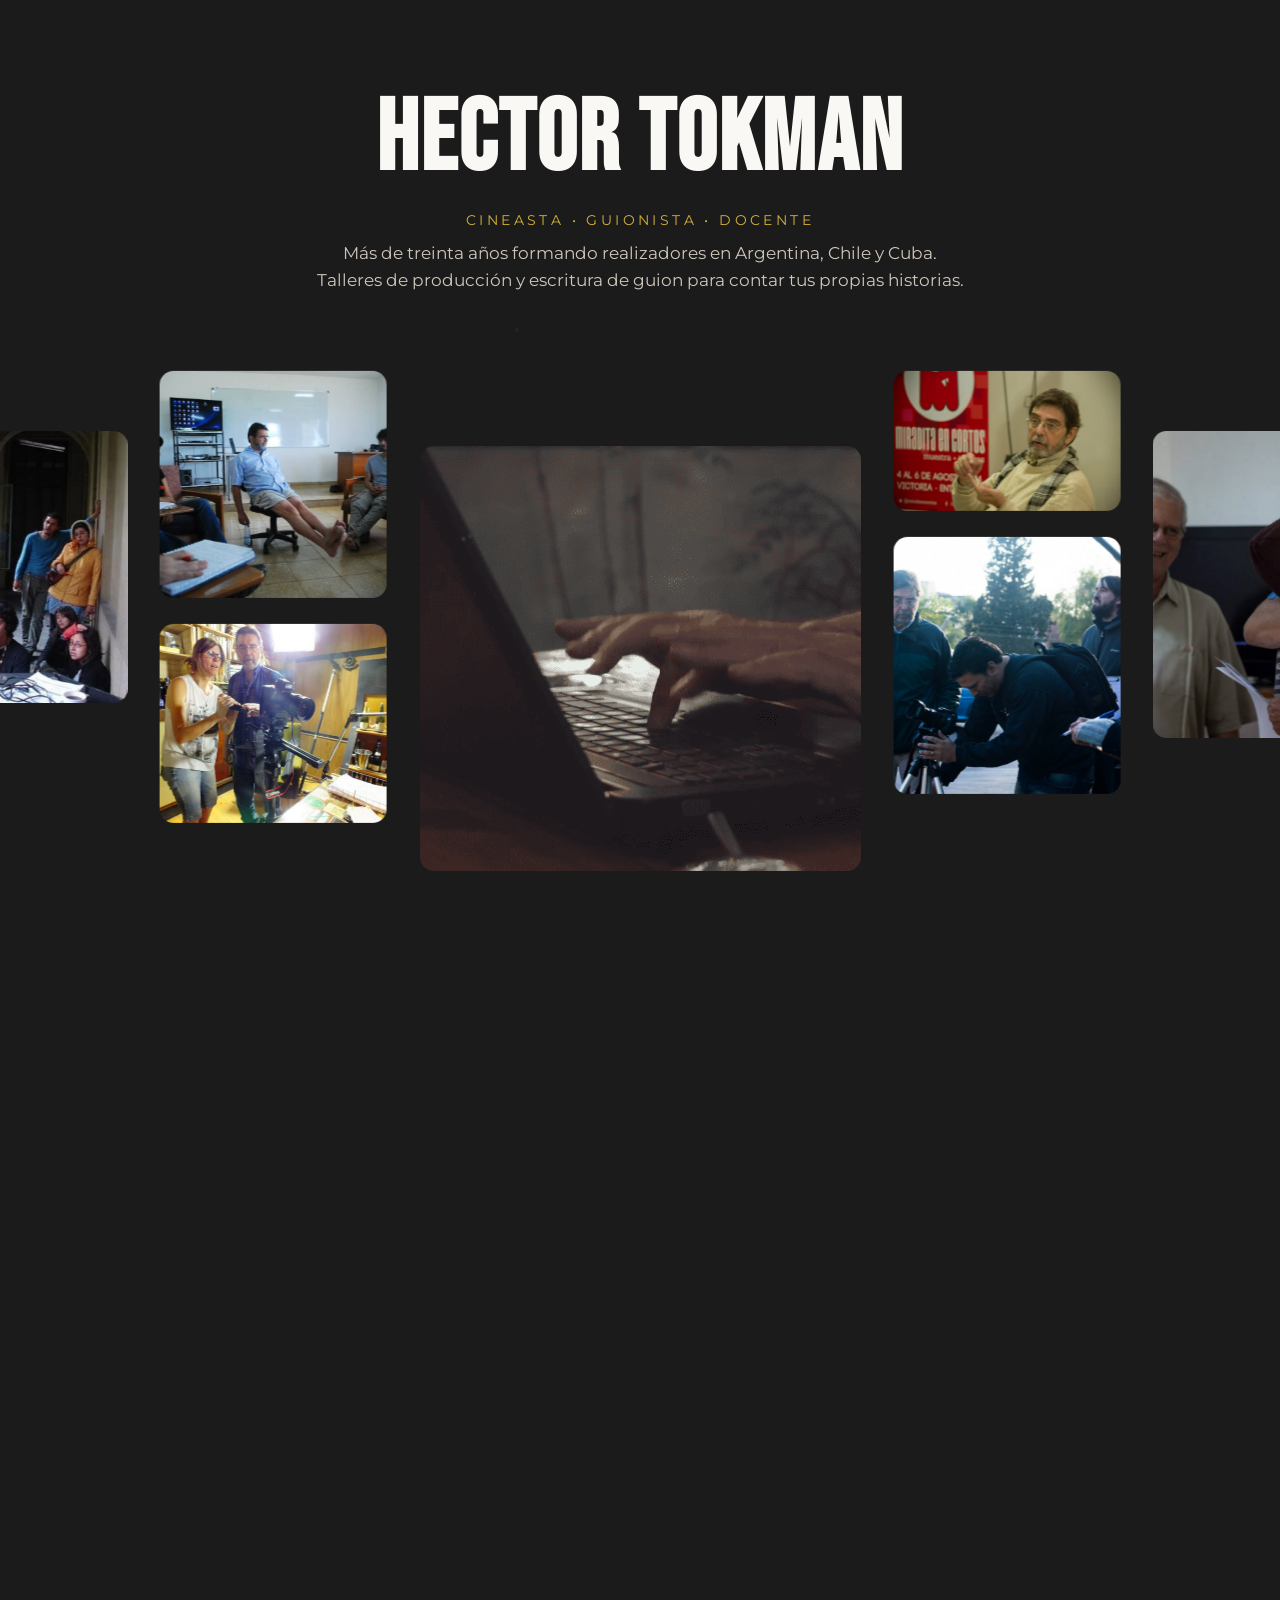
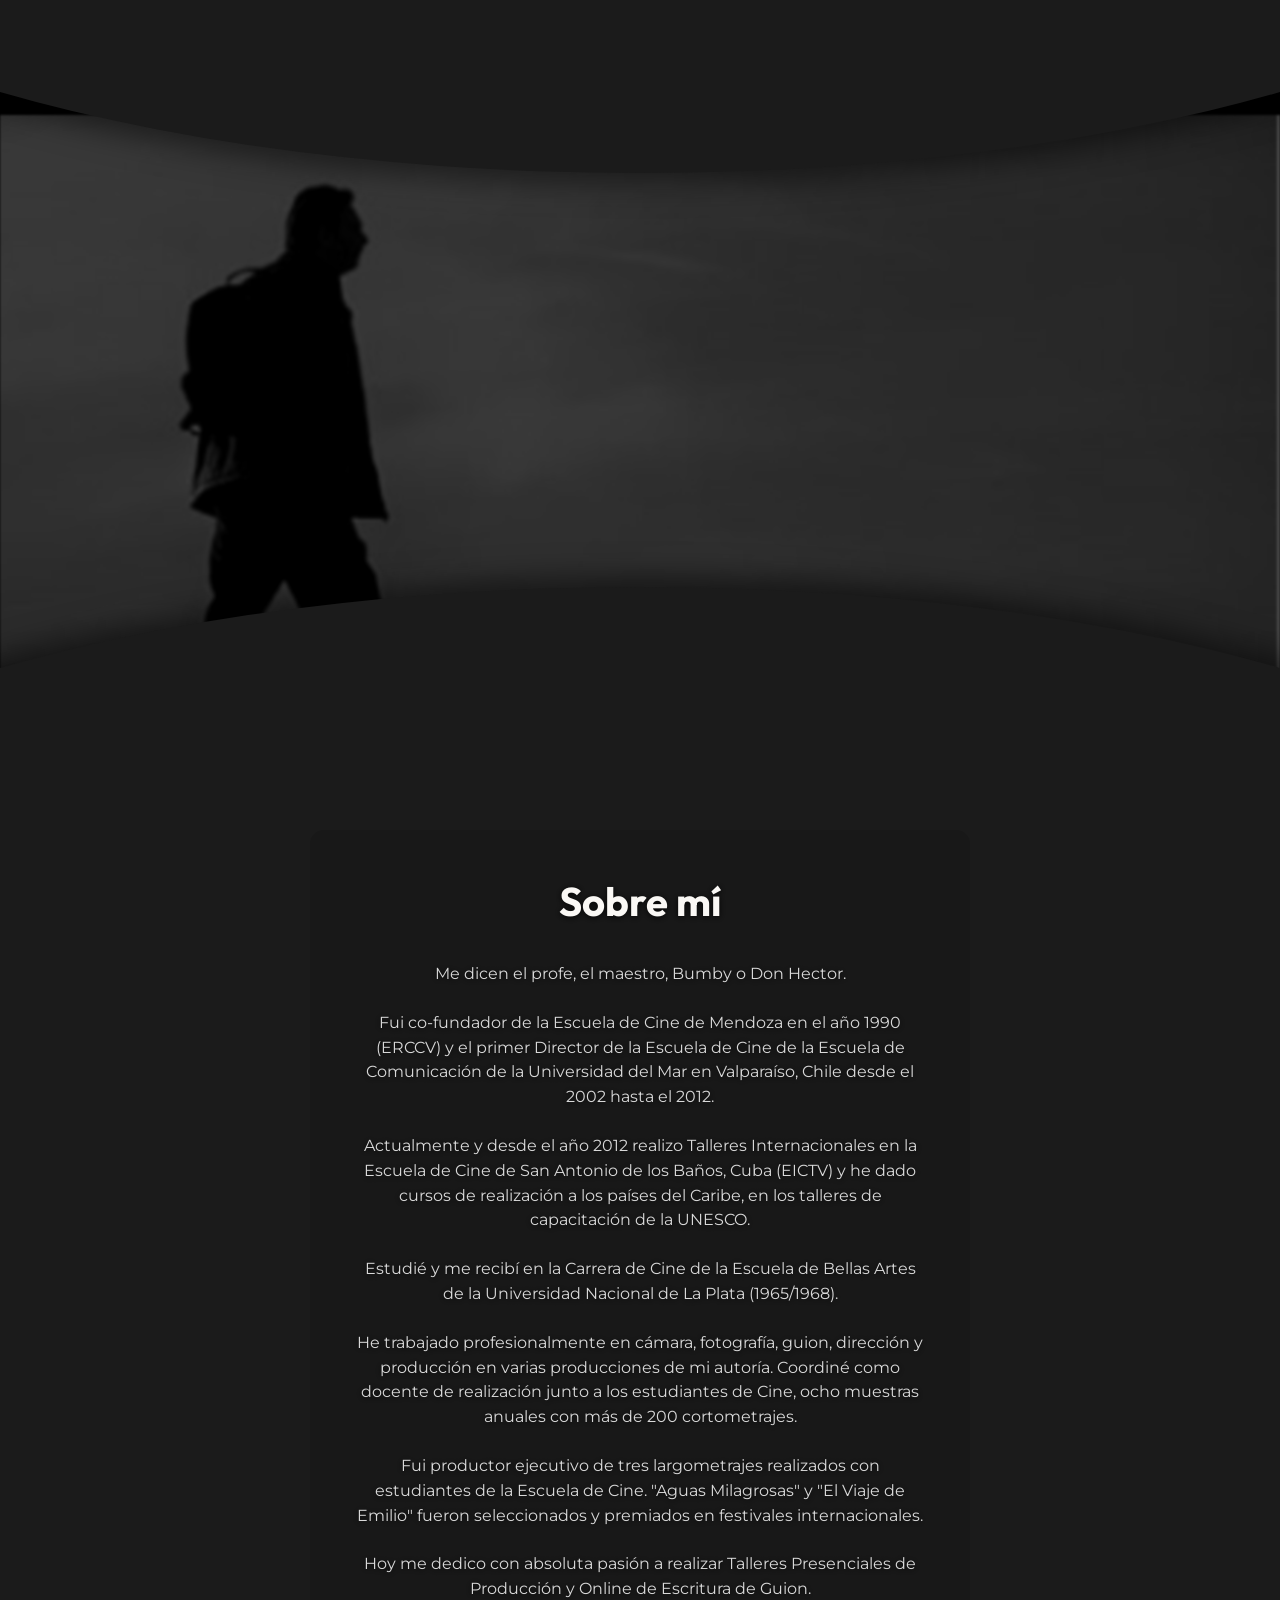
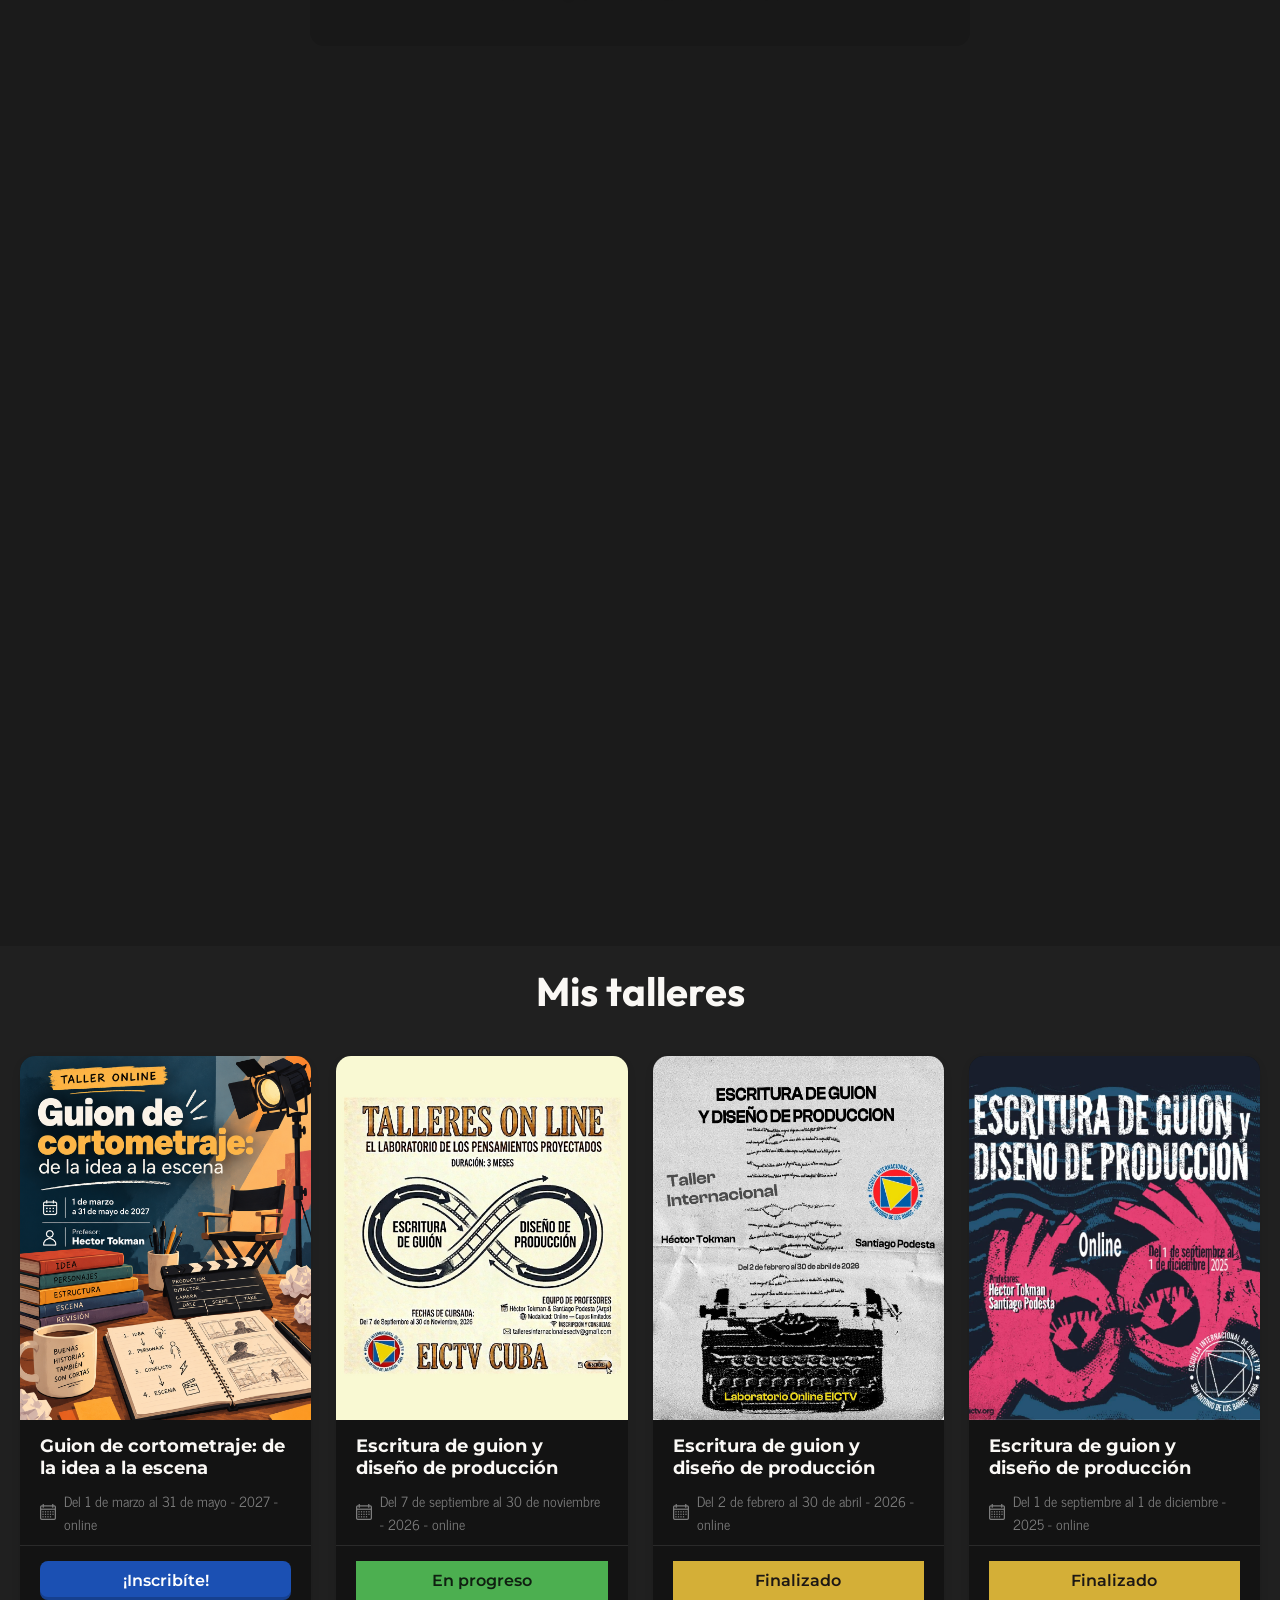
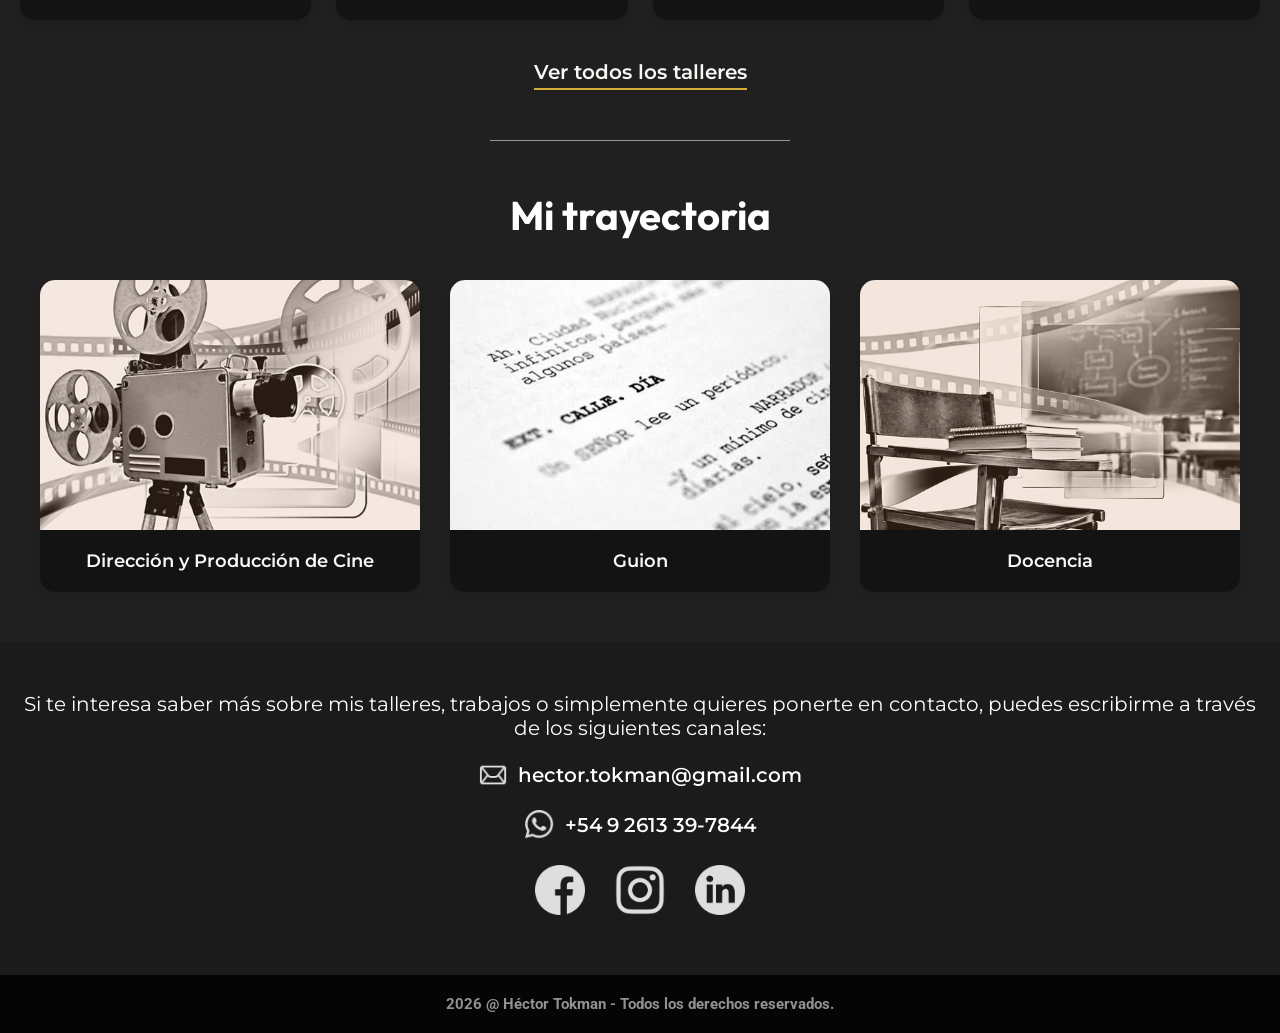
==== index.html @ 01507559 "arreglo de ortografia" ====
﻿<!DOCTYPE html>
<html lang="es" class="lock">

<head>
    <meta charset="UTF-8">
    <meta name="viewport" content="width=device-width, initial-scale=1.0">
    <link rel="preconnect" href="https://fonts.googleapis.com">
    <link rel="preconnect" href="https://fonts.gstatic.com" crossorigin>
    <link rel="preconnect" href="https://fonts.googleapis.com">
    <link rel="preconnect" href="https://fonts.gstatic.com" crossorigin>
    <link href="https://fonts.googleapis.com/css2?family=Bebas+Neue&family=Montserrat:ital,wght@0,100..900;1,100..900&family=News+Cycle:wght@400;700&family=Outfit:wght@100..900&family=Roboto:ital,wght@0,100..900;1,100..900&display=swap" rel="stylesheet">
    <link rel="stylesheet" href="./styles/style.css">
    <link rel="stylesheet" href="./styles/intro.css">

    <!-- SEO -->
    <title>Hector Tokman</title>
    <link rel="icon" type="image/png" href="./images/favicon.png?v=2">
    <meta name="description" content="Héctor Tokman es un escritor, guionista, productor y docente argentino con una amplia trayectoria en cine y formación audiovisual. Cofundador de la Escuela de Cine de Mendoza y exdirector de la Escuela de Comunicación de la Universidad del Mar (Chile), desde 2012 dicta talleres internacionales en la EICTV (Escuela Internacional de Cine y TV de San Antonio de los Baños, Cuba). Se especializa en escritura de guion, desarrollo de proyectos y diseño de producción, acompañando a autores y cineastas en la creación de cortometrajes, largometrajes y proyectos para fondos internacionales.">
    <meta name="keywords" content="Héctor Tokman, docente, guion, literatura, Argentina, Mendoza, Cuba, Chile, talleres de cine, talleres de guion, cursos de cine, cursos de guion, formación audiovisual, producción cinematográfica, narrativa audiovisual, escritura de guion, desarrollo de proyectos audiovisuales, cine documental, televisión, autor literario.">
    <meta name="author" content="Lisa Vitale">
    <meta name="owner" content="Hector Tokman">

    <!-- OPEN GRAPH -->
    <meta name="og:title" content="Héctor Tokman">
    <meta name="og:description" content="Héctor Tokman es un  guionista, productor y docente argentino con una amplia trayectoria en cine y formación audiovisual. Cofundador de la Escuela de Cine de Mendoza y exdirector de la Escuela de Comunicación de la Universidad del Mar (Chile), desde 2012 dicta talleres internacionales en la EICTV (Escuela Internacional de Cine y TV de San Antonio de los Baños, Cuba). Se especializa en escritura de guion, desarrollo de proyectos y diseño de producción, acompañando a autores y cineastas en la creación de cortometrajes, largometrajes y proyectos para fondos internacionales.">
    <meta name="og:type" content="website">
    <meta name="og:url" content="https://hectortokman.vercel.app/">
</head>

<body>
    <header>
        <a href="#intro">
            <h1>Hector Tokman</h1>
        </a>
        <!-- Boton hamburguesa (solo se ve en celular), abre y cierra el menu con Bootstrap -->
        <button class="menuToggle collapsed" type="button" data-bs-toggle="collapse" data-bs-target="#menuPrincipal" aria-controls="menuPrincipal" aria-expanded="false" aria-label="Abrir menú">
            <span></span>
            <span></span>
            <span></span>
        </button>
        <nav id="menuPrincipal" class="collapse">
            <ul>
                <a href="#sobremi">
                    <li>SOBRE MÍ</li>
                </a>
                <a href="#mistalleres">
                    <li>MIS TALLERES</li>
                </a>
                <a href="#mistrabajos">
                    <li>MI TRAYECTORIA</li>
                </a>
                <a href="#contacto">
                    <li>CONTACTO</li>
                </a>
            </ul>
        </nav>
    </header>

    <main>
        <section id="intro">
            <div class="stage">
                <div class="intro-copy">
                    <div class="copy-inner">
                        <h2>HECTOR TOKMAN</h2>
                        <p><span>Cineasta • Guionista • Docente</span>
                            Más de treinta años formando realizadores en Argentina, Chile y Cuba.
                            Talleres de producción y escritura de guion para contar tus propias historias.</p>
                    </div>
                </div>

                <!-- 5 columnas: foto | 2 fotos | video | 2 fotos | foto -->
                <!-- --order define el orden de aparicion: primero el centro y luego hacia afuera -->
                <div class="gallery">
                    <div class="item edge left" data-side="-2">
                        <div class="card" style="--order: 3">
                            <img src="./Instagram/TALLERES X INSTAGRAM/2007_RODAJE AGUAS MILAGROSAS.jpg" alt="Rodaje de Aguas Milagrosas">
                        </div>
                    </div>
                    <div class="item" data-side="-1">
                        <div class="card alta" style="--order: 1">
                            <img src="./Instagram/TALLERES X INSTAGRAM/2013_CLASE EN CUBA.jpg" alt="Clase en Cuba">
                        </div>
                        <div class="card media" style="--order: 2">
                            <img src="./Instagram/TALLERES%20X%20INSTAGRAM/2018_RODAJE%20EL%20ESCRITOR.jpg" alt="Rodaje de El Escritor">
                        </div>
                    </div>
                    <div class="item slot-video">
                        <div class="card" style="--order: 0"></div>
                    </div>
                    <div class="item" data-side="1">
                        <div class="card baja" style="--order: 1">
                            <img src="./Instagram/TALLERES%20X%20INSTAGRAM/2014_MIRADA%20EN%20CORTOS%20CLASE.jpg" alt="Clase en Mirada en Cortos">
                        </div>
                        <div class="card larga" style="--order: 2">
                            <img src="./Instagram/TALLERES%20X%20INSTAGRAM/2015_ERRCV_RODAJE%20TALLER%20ERCCV.jpg" alt="Rodaje del taller ERCCV">
                        </div>
                    </div>
                    <div class="item edge right" data-side="2">
                        <div class="card" style="--order: 3">
                            <img src="./Instagram/TALLERES X INSTAGRAM/2015_EICTV_ENTREGA CERTIFICADOS.jpg" alt="Entrega de certificados en EICTV">
                        </div>
                    </div>
                </div>

                <div class="video-frame">
                    <video muted playsinline preload="metadata" poster="./images/image.png">
                        <source src="./Instagram/TALLERES X INSTAGRAM/AAB VIDEOS/Video Bumbi Cuba.mp4" type="video/mp4">
                    </video>
                </div>

            </div>
        </section>

        <section id="sobremi">
            <!-- Pantallas curvas fijas mientras el texto sube con el scroll -->
            <div class="screens" aria-hidden="true">
                <div class="screens-band">
                    <div class="screen center">
                        <img src="./images/foto_fondo.png" alt="">
                    </div>
                </div>
            </div>

            <div class="aboutText">
                <div class="aboutCard">
                <h2>Sobre mí</h2>
                    <p>Me dicen el profe, el maestro, Bumby o Don Hector.</p>
                    <p>Fui co-fundador de la Escuela de Cine de Mendoza en el año 1990 (ERCCV) y el primer Director de
                        la Escuela de Cine de la Escuela de Comunicación de la Universidad del Mar en Valparaíso, Chile
                        desde el 2002 hasta el 2012.</p>
                    <p>Actualmente y desde el año 2012 realizo Talleres Internacionales en la Escuela de Cine de San
                        Antonio de los Baños, Cuba (EICTV) y he dado cursos de realización a los países del Caribe, en
                        los talleres de capacitación de la UNESCO.</p>
                    <p>Estudié y me recibí en la Carrera de Cine de la Escuela de Bellas Artes de la Universidad
                        Nacional de La Plata (1965/1968).</p>
                    <p>He trabajado profesionalmente en cámara, fotografía, guion, dirección y producción en varias
                        producciones de mi autoría. Coordiné como docente de realización junto a los estudiantes de Cine,
                        ocho muestras anuales con más de 200 cortometrajes.</p>
                    <p>Fui productor ejecutivo de tres largometrajes realizados con estudiantes de la Escuela de Cine.
                        "Aguas Milagrosas" y "El Viaje de Emilio" fueron seleccionados y premiados en festivales
                        internacionales.</p>
                    <p>Hoy me dedico con absoluta pasión a realizar Talleres Presenciales de Producción y Online de
                        Escritura de Guion.</p>
                </div>
            </div>
        </section>

        <section id="mistalleres">
            <h2>Mis talleres</h2>
            <!-- Footer de cada card segun el estado del taller:
            Finalizado:        <div class="tallerFooter"><span class="estado finalizado">Finalizado</span></div>
            En progreso:       <div class="tallerFooter"><span class="estado enProgreso">En progreso</span></div>
            Todavia no empezo: <div class="tallerFooter"><button type="button" class="boton" data-modal="modalInscripcion">Ver más</button></div> -->
            <div class="contenedor">
                <div class="cajaTaller">
                    <img src="./images/Taller de guion_ de la idea a la escena.png" alt="Imagen del taller de Guion de cortometraje">
                    <h3>Guion de cortometraje: de la idea a la escena</h3>
                    <p class="fecha"><img src="./images/calendar.png" alt="Calendario"> Del 1 de marzo al 31 de mayo - 2027 - online</p>
                    <div class="tallerFooter">
                        <button type="button" class="boton" data-modal="modalInscripcion">¡Inscribíte!</button>
                    </div>
                </div>

                <div class="cajaTaller">
                    <img src="./images/taller-2026-septiembre (1).jpg" alt="Imagen del taller de Escritura de guion y diseño de producción">
                    <h3>Escritura de guion y diseño de producción</h3>
                    <p class="fecha"><img src="./images/calendar.png" alt="Calendario"> Del 7 de septiembre al 30 de noviembre - 2026 - online</p>
                    <!-- <p>Dos espacios de trabajo que se complementan: escritura de guion y desarrollo de proyectos. Durante tres meses, los participantes podrán construir sus historias, trabajar en sus guiones y desarrollar estrategias para presentar sus proyectos a fondos internacionales, con el acompañamiento de docentes especializados.</p> -->
                    <div class="tallerFooter">
                        <span class="estado enProgreso">En progreso</span>
                    </div>
                </div>
                
                <div class="cajaTaller">
                    <img src="./images/taller-2026-febrero.jpg" alt="Imagen del taller de Escritura de guion y diseño de producción">
                    <h3>Escritura de guion y diseño de producción </h3>
                    <p class="fecha"><img src="./images/calendar.png" alt="Calendario"> Del 2 de febrero al 30 de abril - 2026 - online</p>
                    <!-- <p>Un taller online orientado a la creación y el desarrollo de proyectos audiovisuales. Combina el trabajo sobre personajes, conflictos y estructuras narrativas con la planificación de la producción, acompañando a los participantes en el proceso de transformar sus ideas en proyectos realizables.</p> -->
                    <div class="tallerFooter">
                        <span class="estado finalizado">Finalizado</span>
                    </div>
                </div>
                
                <div class="cajaTaller">
                    <img src="./images/taller-2025-septiembre.jpg" alt="Imagen del taller de Escritura de guion y diseño de producción">
                    <h3>Escritura de guion y diseño de producción</h3>
                    <p class="fecha"><img src="./images/calendar.png" alt="Calendario"> Del 1 de septiembre al 1 de diciembre - 2025 - online</p>
                    <!-- <p>Un espacio de formación para desarrollar historias audiovisuales y convertirlas en proyectos concretos. A través de la escritura de guion y el diseño de producción, los participantes trabajan en sus ideas narrativas y exploran las herramientas necesarias para llevarlas adelante.</p> -->
                    <div class="tallerFooter">
                        <span class="estado finalizado">Finalizado</span>
                    </div>
                </div>
            </div>
            <a href="./mistrabajos.html#docencia" class="verTodos">Ver todos los talleres</a>

            <!-- Ventana modal de inscripcion (la abren los botones "Ver más" de talleres que no empezaron) -->
            <dialog id="modalInscripcion" class="modal">
                <div class="modalContenido">
                    <button type="button" class="modalCerrar" aria-label="Cerrar">&times;</button>
                    <h3>Inscripciones</h3>
                    <p>Para sumarte, escribime a:</p>
                    <div class="contactoBox">
                        <a href="https://mail.google.com/mail/u/0/#search/hector.tokman%40gmail.com?compose=new" target="_blank">
                            <img src="./images/emailblanco.png" alt="Icono de correo electrónico">
                            <span>hector.tokman@gmail.com</span>
                        </a>
                    </div>
                    <div class="contactoBox">
                        <a href="https://wa.me/5492613397844" target="_blank">
                            <img src="./images/whatsappblanco.png" alt="Icono de WhatsApp">
                            <span>+54 9 2613 39-7844</span>
                        </a>
                    </div>
                </div>
            </dialog>
        </section>

        <section id="mistrabajos">
            <h2>Mi trayectoria</h2>
            <div class="contenedor">
                <a href="./mistrabajos.html#cineTV" class="caja">
                    <img src="./images/card-produccion.jpg" alt="Imagen de cine y televisión">
                    <div class="cajaTexto">
                        <h3>Dirección y Producción de Cine</h3>
                    </div>
                </a>

                <a href="./mistrabajos.html#guion" class="caja">
                    <img src="./images/card-guion.jpg" alt="Imagen de guion">
                    <div class="cajaTexto">
                        <h3>Guion</h3>
                    </div>
                </a>

                <a href="./mistrabajos.html#docencia" class="caja">
                    <img src="./images/card-docencia.png" alt="Imagen de docencia">
                    <div class="cajaTexto">
                        <h3>Docencia</h3>
                    </div>
                </a>

            </div>
        </section>

        <section id="contacto">
            <p>Si te interesa saber más sobre mis talleres, trabajos o simplemente quieres ponerte en contacto, puedes
                escribirme a través de los siguientes canales:</p>
            <div class="contactoBox">
                <a href="https://mail.google.com/mail/u/0/#search/hector.tokman%40gmail.com?compose=new" target="_blank">
                <img src="./images/emailblanco.png" alt="Icono de correo electrónico">
                <p>hector.tokman@gmail.com</p>
                </a>
            </div>
            <div class="contactoBox">
                <a href="https://wa.me/5492613397844" target="_blank">
                    <img src="./images/whatsappblanco.png" alt="Icono de WhatsApp">
                <p> +54 9 2613 39-7844</p>
                </a>
            </div>

            <nav class="redes">
                <a href="https://www.facebook.com/hector.tokman" target="_blank">
                    <img src="./images/facebookblanco.png" alt="Icono de Facebook">
                </a>
                <a href="https://www.instagram.com/talleresdecine.ht/" target="_blank">
                    <img src="./images/instagramblanco.png" alt="Icono de Instagram">
                </a>
                <a href="https://www.linkedin.com/in/hector-tokman-977b5336/" target="_blank">
                    <img src="./images/linkedinblanco.png" alt="Icono de LinkedIn">
                </a>
            </nav>
        </section>
    </main>

    <footer>
        <h2><span id="year"></span> @ Héctor Tokman - Todos los derechos reservados.</h2>
    </footer>

    <script src="https://cdn.jsdelivr.net/npm/bootstrap@5.3.3/dist/js/bootstrap.bundle.min.js" integrity="sha384-YvpcrYf0tY3lHB60NNkmXc5s9fDVZLESaAA55NDzOxhy9GkcIdslK1eN7N6jIeHz" crossorigin="anonymous"></script>
    <script>
        document.getElementById("year").innerHTML = new Date().getFullYear();

        // Cerrar el menu hamburguesa al elegir una opcion
        const menu = document.getElementById('menuPrincipal');
        menu.querySelectorAll('a').forEach(a => a.addEventListener('click', () => {
            if (menu.classList.contains('show')) bootstrap.Collapse.getOrCreateInstance(menu).hide();
        }));

        // Ventanas modales: los botones con data-modal abren el <dialog> con ese id
        document.querySelectorAll('[data-modal]').forEach(boton => {
            boton.addEventListener('click', () => document.getElementById(boton.dataset.modal).showModal());
        });
        document.querySelectorAll('dialog.modal').forEach(modal => {
            modal.querySelector('.modalCerrar').addEventListener('click', () => modal.close());
            // Cerrar tocando afuera de la ventana
            modal.addEventListener('click', e => { if (e.target === modal) modal.close(); });
        });

        // TIEMPOS DE LA INTRO (en milisegundos)
        const TIEMPO_APARICION = 950;   // lo que tardan las 7 imagenes en agrandarse
        const ESPERA_ANTES_DE_BAJAR = 100;

        // INTERVALO DEL VIDEO (en segundos): se reproduce solo este tramo y vuelve a empezar
        // Ejemplo: 1 minuto 30 segundos = 90. Poné null en VIDEO_FIN para que llegue hasta el final.
        const VIDEO_INICIO = 38;
        const VIDEO_FIN = 90;

        const header = document.querySelector('header');
        const intro = document.getElementById('intro');
        const stage = intro.querySelector('.stage');
        const slot = intro.querySelector('.slot-video .card');
        const frame = intro.querySelector('.video-frame');
        const video = frame.querySelector('video');
        const sides = [...intro.querySelectorAll('.gallery .item[data-side]')];
        const copy = intro.querySelector('.intro-copy');

        // Siempre arrancar desde arriba y sin scroll hasta que termine la intro
        if ('scrollRestoration' in history) history.scrollRestoration = 'manual';
        window.scrollTo(0, 0);

        setTimeout(() => {
            intro.classList.add('settled');
            document.documentElement.classList.remove('lock');
        }, TIEMPO_APARICION + ESPERA_ANTES_DE_BAJAR);

        // El video no se adelanta al cargar: mover currentTime antes de reproducir oculta el poster.
        // limitarIntervalo() lo lleva a VIDEO_INICIO recien cuando se empieza a bajar.

        function limitarIntervalo() {
            const fin = VIDEO_FIN ?? video.duration;
            if (video.currentTime < VIDEO_INICIO - 0.5 || video.currentTime >= fin || video.ended) {
                video.currentTime = VIDEO_INICIO;
                if (video.paused) video.play().catch(() => {});
            }
        }

        const clamp = (v, min, max) => Math.min(max, Math.max(min, v));
        const easeInOut = t => t < 0.5 ? 4 * t * t * t : 1 - Math.pow(-2 * t + 2, 3) / 2;

        // 0 = video como imagen en la galeria, 1 = video en pantalla completa
        function scrollProgress() {
            const total = intro.offsetHeight - window.innerHeight;
            return clamp(-intro.getBoundingClientRect().top / total, 0, 1);
        }

        const radio = parseFloat(getComputedStyle(frame).borderRadius);

        function render() {
            const p = scrollProgress();
            const g = easeInOut(clamp(p / 0.8, 0, 1)); // llega a pantalla completa al 80% del recorrido

            // El marco del video va desde el hueco central de la galeria hasta ocupar todo el stage
            const s = slot.getBoundingClientRect();
            const st = stage.getBoundingClientRect();
            const x = s.left - st.left;
            const y = s.top - st.top;
            frame.style.left = x * (1 - g) + 'px';
            frame.style.top = y * (1 - g) + 'px';
            frame.style.width = s.width + (st.width - s.width) * g + 'px';
            frame.style.height = s.height + (st.height - s.height) * g + 'px';
            frame.style.borderRadius = radio * (1 - g) + 'px';

            // Las demas imagenes se abren hacia los costados y se desvanecen
            sides.forEach(el => {
                const side = Number(el.dataset.side);
                el.style.transform = `translateX(${side * g * 30}vw)`;
                el.style.opacity = 1 - g;
            });

            copy.style.opacity = 1 - clamp(g * 2, 0, 1);
            copy.style.transform = `translateY(${-g * 120}px)`;

            if (p > 0) limitarIntervalo();

            // El video empieza a reproducirse apenas se baja con el mouse
            if (p > 0.005 && video.paused) {
                video.play().catch(() => {});
            } else if (p === 0 && !video.paused) {
                video.pause();
            }

            document.body.classList.toggle('show-header', p >= 1);
            header.classList.toggle('scrolled', intro.getBoundingClientRect().bottom <= header.offsetHeight);

            requestAnimationFrame(render);
        }
        requestAnimationFrame(render);
    </script>
</body>

</html>
---- styles/style.css ----
/* BASE */
html{
    font-size: 62.5%; /*1 rem = 10 px TIPOGRAFIA*/
    scroll-behavior: smooth;
}

*{
    margin: 0;
    padding: 0;
    box-sizing: border-box;
}

ul{
    list-style: none;
}

a{
    text-decoration: none;
    color: #2A211D;
}

/* HEADER */
header{
    background-color: transparent;
    display: grid;
    grid-template-columns: repeat(4, 1fr);
    color: #FAF8F5;
    align-items: center;
    justify-items: center;
    position: sticky;
    top: 0;
    height: 10vh;
    transition: background-color 0.3s ease, box-shadow 0.3s ease;
    box-shadow: 0 4px 4px rgba(0, 0, 0, 0);
    z-index: 1000;
}

header.scrolled{
    background-color: #1a1a1a;
    box-shadow: 0 4px 4px rgba(0, 0, 0, 0.2);
}

h1{
    font-family: "Outfit", sans-serif;
    font-size: 4rem;
    padding-left: 30px;
    grid-column: 1/2;
    color: #FAF8F5;
    transition: color 0.3s ease;
    cursor: pointer;
}

header h1:hover{
    color: #D4AF37;
}

header.scrolled h1{
    color: #cccccc;
}

header.scrolled h1:hover{
    color: #D4AF37;
}

header a{
    color: #FAF8F5;
    transition: color 0.3s ease;
    font-family: "Montserrat", sans-serif;
}

header.scrolled a{
    color: #cccccc;
}

header ul{
    display: flex;
    gap: 50px;
    font-size: 1.5rem;
    font-weight: bold;
}

header ul li{
    position: relative;
    cursor: pointer;
}

header ul li::after{
    content: '';
    position: absolute;
    bottom: -5px;
    left: 50%;
    width: 0;
    height: 2px;
    background-color: #FAF8F5;
    transition: width 0.3s ease, left 0.3s ease;
    transform: translateX(-50%);
}

header ul li:hover::after{
    width: 100%;
    left: 50%;
}

header ul li.active::after{
    width: 100%;
    left: 50%;
}

header.scrolled ul li::after{
    background-color: #cccccc;
}


header nav{
    grid-column: 3/5;
}

/* Boton hamburguesa: oculto en pantallas grandes */
.menuToggle{
    display: none;
}

/* SOBRE MÍ */
/* Las pantallas quedan fijas (sticky) y el texto sube con el scroll natural de la pagina:
   entra por abajo, pasa por el centro y sale por arriba hacia la siguiente seccion */
#sobremi{
    position: relative;
    background-color: #1b1b1b;
    color: #d9d9d9;
    font-family: "Montserrat", sans-serif;
}

.screens{
    position: sticky;
    top: 0;
    height: 100vh;
    overflow: hidden;
    display: flex;
    align-items: center;
}

/* Elipses del color del fondo que curvan el borde superior e inferior de las pantallas */
.screens::before,
.screens::after{
    content: "";
    position: absolute;
    left: -30vw;
    width: 160vw;
    height: 82vh;
    border-radius: 50%;
    background-color: #1b1b1b;
    z-index: 2;
}

.screens::before{
    top: -55vh;
    box-shadow: 0 10px 30px rgba(0, 0, 0, 0.5);
}

.screens::after{
    top: 73vh;
    box-shadow: 0 -10px 30px rgba(0, 0, 0, 0.5);
}

.screens-band{
    position: relative;
    z-index: 1;
    display: flex;
    gap: 0.5vw;
    width: 100%;
    height: 70vh;
    /* sin preserve-3d: Safari en iPhone ocultaba la pantalla del medio */
}

.screen{
    flex: 1;
    overflow: hidden;
    background-color: #000;
}

.screen.center{
    flex: 1.2;
}

/* Las pantallas laterales giran hacia el espectador, como una sala de proyeccion curva */
.screen.left{
    transform-origin: right center;
    transform: perspective(100vw) rotateY(25deg);
}

.screen.right{
    transform-origin: left center;
    transform: perspective(100vw) rotateY(-25deg);
}

.screen img{
    width: 100%;
    height: 100%;
    object-fit: cover;
    filter: grayscale(1) contrast(1.15) brightness(0.45);
}

.screen.center img{
    /* baja la foto para que su borde de arriba quede justo debajo de la curva superior */
    object-position: center 5.5vh;
    filter: grayscale(1) contrast(1.1) brightness(0.32) blur(1px);
}

.aboutText{
    position: relative;
    z-index: 3;
    max-width: 700px;
    margin: -100vh auto 0;
    padding: 100vh 20px;
    text-align: center;
    font-size: 1.6rem;
    line-height: 1.55;
    text-shadow: 0 1px 6px rgba(0, 0, 0, 0.8);
}

/* Caja negra semitransparente detras del texto */
.aboutCard{
    background-color: rgba(0, 0, 0, 0.1);
    padding: 40px 45px 20px;
    border-radius: 14px;
}

.aboutText h2{
    font-family: "Outfit", sans-serif;
    font-size: 4rem;
    color: #FAF8F5;
    margin-bottom: 30px;
}

.aboutText p{
    margin-bottom: 2.4rem;
}

/* MIS TRABAJOS */
#mistrabajos{
    background-color: #202020;
    color: #ffffff;
    display: flex;
    flex-direction: column;
    align-items: center;
    padding: 50px 20px;
    font-family: "Montserrat", sans-serif;
    background-image: linear-gradient(to right, #202020 0%, #202020 calc(50% - 150px), #949494 calc(50% - 150px), #949494 calc(50% + 150px), #202020 calc(50% + 150px), #202020 100%);
    background-size: 100% 1px;
    background-position: top;
    background-repeat: no-repeat;
}

#mistrabajos h2{
    font-size: 4rem;
    margin-bottom: 40px;
    font-family: "Outfit", sans-serif;
}

.contenedor{
    display: grid;
    grid-template-columns: repeat(3, 1fr);
    gap: 30px;
    max-width: 1200px;
    width: 100%;
}

.caja{
    display: flex;
    flex-direction: column;
    border-radius: 15px;
    overflow: hidden;
    cursor: pointer;
    transition: transform 0.3s ease;
    box-shadow: 0 4px 8px rgba(0, 0, 0, 0.1);
}

.caja:hover{
    transform: translateY(-15px);
}

.caja:hover .cajaTexto{
    background-color: #E8E1D8;
}

.caja:hover .cajaTexto h3{
    color: #D4AF37;
}

.caja img{
    width: 100%;
    height: 250px;
    object-fit: cover;
} 

.cajaTexto{
    background-color: #131313;
    padding: 20px;
    text-align: center;
    flex-grow: 1;
    display: flex;
    align-items: center;
    justify-content: center;
    transition: background-color 0.3s ease;
}

.cajaTexto h3{
    font-size: 1.8rem;
    color: #FAF8F5;
    font-weight: 600;
    transition: color 0.3s ease;
}

/* MIS TALLERES */
#mistalleres{
    background-color: #202020;
    color: #FAF8F5;
    display: flex;
    flex-direction: column;
    align-items: center;
    padding: 50px 20px;
    font-family: "Montserrat", sans-serif;
    padding-top: 20px;
}

#mistalleres h2{
    color: #FAF8F5;
    font-size: 4rem;
    margin-bottom: 40px;
    font-family: "Outfit", sans-serif;
}

#mistalleres .contenedor{
    display: grid;
    grid-template-columns: repeat(4, 1fr);
    gap: 25px;
    max-width: 1300px;
    width: 100%;
}

/* Todas las imagenes de las cards con la misma proporcion que los afiches (4:5) */
.cajaTaller > img{
    aspect-ratio: 4 / 5;
}

.cajaTaller{
    background-color: #131313;
    border-radius: 15px;
    overflow: hidden;
    cursor: default;
    transition: transform 0.3s ease, box-shadow 0.3s ease;
    box-shadow: 0 4px 8px rgba(0, 0, 0, 0.1);
    display: flex;
    flex-direction: column;
}

.cajaTaller:hover{
    transform: translateY(-15px);
}

.cajaTaller:hover h3{
    color: #D4AF37;
}

.cajaTaller img{
    width: 100%;
    object-fit: cover;
}

.cajaTaller h3{
    font-size: 1.8rem;
    padding: 15px 20px 10px;
    transition: color 0.3s ease;
}

.cajaTaller p{
    padding: 0 20px 10px;
    font-size: 1.4rem;
    transition: color 0.3s ease;
    display: flex;
    align-items: center;
}

.cajaTaller p img{
    height: 16px;
    width: 16px;
    margin-right: 8px;
    flex-shrink: 0;
}

.fecha{
    color: #7D7D7D !important;
    font-family: "News Cycle", sans-serif;
}

/* Footer de la card: queda siempre abajo de todo */
.tallerFooter{
    margin-top: auto;
    padding: 15px 20px 20px;
    border-top: 1px solid #2a2a2a;
    display: flex;
    flex-direction: column;
    gap: 10px;
}

.tallerFooter .estado,
.tallerFooter .boton{
    display: block;
    padding: 10px 20px;
    text-align: center;
    font-size: 1.6rem;
    font-weight: 600;
}

.estado{
    cursor: default;
}

.estado.finalizado{
    background-color: #D4AF37;
    color: #1C1714;
}

.estado.enProgreso{
    background-color: #4CAF50;
    color: #0F1F10;
}

/* Solo para talleres que todavia no empezaron */
.tallerFooter .boton{
    width: 100%;
    border: none;
    box-shadow: inset 0 -3px 0 rgba(0, 0, 0, 0.2);
    border-radius: 8px;
    font-family: inherit;
    cursor: pointer;
    background-color: #1b50b3;
    color: #ffffff;
    transition: background-color 0.3s ease;
}

.tallerFooter .boton:hover{
    background-color: #3c6cc4;
}

/* VENTANA MODAL (inscripcion) */
dialog.modal{
    margin: auto;
    width: min(420px, calc(100vw - 32px));
    padding: 0;
    border: none;
    border-radius: 15px;
    background-color: #131313;
    color: #FAF8F5;
    font-family: "Montserrat", sans-serif;
    box-shadow: 0 10px 40px rgba(0, 0, 0, 0.6);
}

dialog.modal::backdrop{
    background-color: rgba(0, 0, 0, 0.75);
}

.modalContenido{
    position: relative;
    padding: 40px 30px 35px;
    text-align: center;
}

.modalContenido h3{
    font-family: "Outfit", sans-serif;
    font-size: 2.8rem;
    margin-bottom: 12px;
}

.modalContenido p{
    font-size: 1.6rem;
    color: #CFC6BB;
    margin-bottom: 10px;
}

.modalContenido .contactoBox a{
    font-size: 1.6rem;
}

.modalCerrar{
    position: absolute;
    top: 8px;
    right: 14px;
    background: none;
    border: none;
    color: #FAF8F5;
    font-size: 3rem;
    line-height: 1;
    cursor: pointer;
    transition: color 0.3s ease;
}

.modalCerrar:hover{
    color: #D4AF37;
}

/* Link debajo de las cards */
.verTodos{
    margin-top: 40px;
    font-size: 2rem;
    font-weight: 600;
    color: #FAF8F5;
    border-bottom: 2px solid #D4AF37;
    padding-bottom: 4px;
    transition: color 0.3s ease;
}

.verTodos:hover{
    color: #D4AF37;
}

/* CONTACTO */

#contacto{
    background-color: #1b1b1b;
    color: #ffffff;
    display: flex;
    flex-direction: column;
    align-items: center;
    padding: 50px 20px;
    font-family: "Montserrat", sans-serif;
    font-size: 2rem;
}

#contacto p{
    text-align: center;
}

.contactoBox a{
    display: flex;
    gap: 10px;
    margin-top: 20px;
    justify-content: center;
    align-items: center;
    font-weight: 550;
    color: #ffffff;
    transition: color 0.3s ease;
}

.contactoBox a:hover{
    color: #D4AF37;
}

.contactoBox img{
    height: 30px;
}

/* REDES */
.redes{
    display: flex;
    gap: 20px;
    margin-top: 20px;
}

.redes img{
    height: 60px;
    padding: 5px;
    border-radius: 25%;
    background-color: transparent;
    transition: background-color 0.3s ease, transform 0.3s ease;
    cursor: pointer;
}

.redes img:hover{
    background-color: #525252;
    transform: translateY(-10px);
}
/* FOOTER */
footer{
    background-color: #050505;
    color: #929292;
    text-align: center;
    padding: 20px;
    font-family: "Roboto", sans-serif;
}

/* HTML MIS TRABAJOS */
/* Mismo fondo negro y efecto de pelicula antigua que el index */
body.paginaTrabajos{
    background-color: #202020;
    color: #d9d9d9;
}

body.paginaTrabajos::after{
    content: "";
    position: fixed;
    inset: 0;
    background-image: url("../images/peliculaantigua.gif");
    opacity: 20%;
    background-size: cover;
    background-position: center;
    pointer-events: none;
    z-index: 9999;
}

body.paginaTrabajos header{
    background-color: #1b1b1b;
}

.boxWork h3{
    color: #FAF8F5;
}

/* Menú de navegación de trabajos */
.trabajosNav{
    background-color: transparent;
    padding: 0;
    margin: 20px 0;
    border-bottom: 1px solid #3a3a3a;
}

.trabajosNav ul{
    display: flex;
    list-style: none;
    margin: 0;
    padding: 0;
    max-width: 90%;
    margin: 0 auto;
    justify-content: center;
    gap: 0;
}

.nav-item{
    padding: 15px 30px;
    text-align: center;
    cursor: pointer;
    color: #FAF8F5;
    font-family: "Montserrat", sans-serif;
    font-size: 1.6rem;
    font-weight: 600;
    border-bottom: 3px solid transparent;
    transition: all 0.3s ease;
}

.nav-item:hover{
    background-color: #2a2a2a;
    color: #D4AF37;
}

.nav-item.active{
    border-bottom-color: #D4AF37;
    color: #D4AF37;
}

/* Secciones de trabajo */
.trabajo-seccion{
    display: none;
    max-width: 1200px;
    margin: 0 auto;
    padding: 40px 20px;
}

.trabajo-seccion.active{
    display: block;
    animation: fadeIn 0.3s ease-in;
}

.introduccionWork{
    font-style: italic;
    margin-bottom: 30px;
}


.boxWork{
    position: relative;
    padding-left: 40px;
    margin-bottom: 40px;
    display: flex;
    flex-direction: row-reverse;
    gap: 30px;
    align-items: flex-start;
}

.listaTalleres{
    list-style: disc;
    padding-left: 1.8rem;
}

.boxWork li{
    font-size: 1.6rem;
    font-family: "Montserrat", sans-serif;
}

.boxWork::before{
    content: '';
    position: absolute;
    left: 0;
    top: 0;
    width: 12px;
    height: 12px;
    background-color: #D4AF37;
    border-radius: 50%;
}

.boxWork:not(:last-child)::after{
    content: '';
    position: absolute;
    left: 5px;
    top: 20px;
    width: 2px;
    height: calc(100% + 20px);
    background-color: #D4AF37;
}

.boxWork > div:first-child{
    flex: 1;
}

.boxWork img{
    max-width: 300px;
    height: auto;
    border-radius: 10px;
    flex-shrink: 0;
}

.trabajo-seccion:not(#docencia) .boxWork img{
    width: 300px;
}

.trabajo-seccion p{
    font-size: 2rem;
    line-height: 1.8;
    margin-bottom: 15px;
    color: #d9d9d9;
    font-family: "Outfit", sans-serif;
}

#navTrabajos h2{
    display: flex;
    align-items: center;
    justify-content: center;
    font-family: "Roboto", sans-serif;
    font-size: 5rem;
    padding: 20px;
    color: #FAF8F5;
}

#introduccionTrabajos{
    align-items: center;
    justify-content: center;
    font-family: "Montserrat", sans-serif;
    margin: 0 auto 40px;
    color: #d9d9d9;
}

#introduccionTrabajos p{
    font-size: 2rem;
    line-height: 1.8;
}

.boxWork h3{
    font-size: 3rem;
    font-family: "Outfit", sans-serif;
}

@keyframes fadeIn{
    from{
        opacity: 0;
        transform: translateY(10px);
    }
    to{
        opacity: 1;
        transform: translateY(0);
    }
}

/* RESPONSIVE */

/* HEADER CON MENU HAMBURGUESA (celular y tablet) */
@media (max-width: 1023px) and (min-width: 300px){
    header{
        grid-template-columns: 1fr auto;
        justify-items: stretch;
    }

    h1{
        font-size: 2.4rem;
        padding-left: 20px;
    }

    .menuToggle{
        display: flex;
        flex-direction: column;
        justify-content: center;
        gap: 5px;
        width: 44px;
        height: 44px;
        margin-right: 8px;
        padding: 10px;
        background: none;
        border: none;
        cursor: pointer;
    }

    .menuToggle span{
        display: block;
        height: 2px;
        background-color: #FAF8F5;
        border-radius: 2px;
        transition: transform 0.3s ease, opacity 0.3s ease;
    }

    header.scrolled .menuToggle span{
        background-color: #cccccc;
    }

    /* Las tres lineas se convierten en una X cuando el menu esta abierto */
    .menuToggle:not(.collapsed) span:nth-child(1){
        transform: translateY(7px) rotate(45deg);
    }

    .menuToggle:not(.collapsed) span:nth-child(2){
        opacity: 0;
    }

    .menuToggle:not(.collapsed) span:nth-child(3){
        transform: translateY(-7px) rotate(-45deg);
    }

    /* Menu desplegable debajo del header (Bootstrap agrega .show y .collapsing) */
    header nav{
        grid-column: 1 / -1;
        grid-row: 1;
        position: absolute;
        top: 100%;
        left: 0;
        right: 0;
        background-color: #1a1a1a;
        box-shadow: 0 6px 10px rgba(0, 0, 0, 0.4);
    }

    header nav.collapse:not(.show){
        display: none;
    }

    header nav.collapsing{
        height: 0;
        overflow: hidden;
        transition: height 0.35s ease;
    }

    header ul{
        flex-direction: column;
        gap: 0;
        padding: 6px 0 12px;
    }

    header ul li{
        width: fit-content;
        margin: 14px auto;
    }
}

/* TABLET */
@media (max-width: 1023px) and (min-width: 569px){
    /* Talleres y trabajos: una caja debajo de la otra */
    .contenedor,
    #mistalleres .contenedor{
        grid-template-columns: 1fr;
        max-width: 560px;
    }

    .caja img{
        height: 280px;
    }

    .boxWork img{
        max-width: 220px;
    }
}

@media (max-width: 1043px) and (min-width: 1024px){
    header h1{
        font-size: 3rem;
    }

    header a{
        font-size: 1.3rem;
    }
}

/* CELULAR */
@media (max-width: 568px) and (min-width: 300px){
    h1{
        font-size: 2rem;
        padding-left: 16px;
    }

    .contenedor,
    #mistalleres .contenedor{
        grid-template-columns: 1fr;
        gap: 25px;
    }

    #mistalleres h2,
    #mistrabajos h2{
        font-size: 3.2rem;
        margin-bottom: 25px;
    }

    .caja img{
        height: 200px;
    }

    .aboutText{
        font-size: 1.5rem;
    }

    .aboutCard{
        padding: 30px 18px 10px;
    }

    .aboutText h2{
        font-size: 3.2rem;
    }

    #contacto{
        font-size: 1.6rem;
    }

    .contactoBox img{
        height: 24px;
    }

    .redes img{
        height: 48px;
    }

    footer h2{
        font-size: 1.3rem;
    }

    /* Pagina mis trabajos */
    .trabajosNav ul{
        flex-wrap: wrap;
        max-width: 100%;
    }

    .nav-item{
        padding: 12px 14px;
        font-size: 1.6rem;
    }

    #navTrabajos h2{
        font-size: 3.4rem;
        text-align: center;
    }

    .boxWork{
        flex-direction: column-reverse;
        padding-left: 25px;
        gap: 15px;
    }

    .boxWork > a,
    .boxWork > img{
        width: 100%;
        max-width: none;
    }

    .boxWork img{
        display: block;
        width: 100%;
        max-width: none;
        height: auto;
    }

    .boxWork h3{
        font-size: 2.2rem;
    }

    .trabajo-seccion p,
    #introduccionTrabajos p{
        font-size: 1.6rem;
    }
}
---- styles/intro.css ----
/* INTRO: galeria + video que se agranda con el scroll */
:root{
    --intro-bg: #1b1b1b;
    --intro-text: #FAF8F5;
    --intro-muted: #CFC6BB;
    --intro-gold: #D4AF37;
    /* unidad de la galeria: crece con el ancho pero nunca deja que la galeria sea mas alta que la pantalla */
    --u: min(1vw, 1.4vh);
    --radius: 14px;
}

html.lock{
    overflow: hidden;
}

body{
    background-color: var(--intro-bg);
}

/* Efecto de pelicula antigua por encima de toda la pagina (no bloquea los clics) */
body::after{
    content: "";
    position: fixed;
    inset: 0;
    background-image: url("../images/peliculaantigua.gif");
    opacity: 20%;
    background-size: cover;
    background-position: center;
    pointer-events: none;
    z-index: 9999;
}

/* El header aparece recien cuando el video ocupa toda la pantalla */
header{
    position: fixed;
    left: 0;
    right: 0;
    opacity: 0;
    pointer-events: none;
    transition: opacity 0.4s ease, background-color 0.3s ease, box-shadow 0.3s ease;
}

body.show-header header{
    opacity: 1;
    pointer-events: auto;
}

#intro{
    position: relative;
    height: 170vh; /* largo del recorrido de scroll para agrandar el video */
    background-color: var(--intro-bg);
}

#intro .stage{
    position: sticky;
    top: 0;
    height: 100vh;
    height: 100svh;
    overflow: hidden;
}

/* TITULO Y DESCRIPCION */
.intro-copy{
    position: absolute;
    left: 0;
    right: 0;
    top: 10vh;
    padding: 0 16px;
    text-align: center;
    color: var(--intro-text);
    will-change: transform, opacity;
}

.intro-copy .copy-inner{
    opacity: 0;
    transform: translateY(30px);
    transition: opacity 0.9s ease 0.25s, transform 0.9s cubic-bezier(.2,.7,.2,1) 0.25s;
}

#intro.settled .intro-copy .copy-inner{
    opacity: 1;
    transform: none;
}

.intro-copy h2{
    font-family: "Bebas Neue", sans-serif;
    font-size: clamp(10rem, 7vw, 12rem);
    font-weight: 700;
    letter-spacing: 0.02em;
    line-height: 1;
}

.intro-copy p{
    font-family: "Montserrat", sans-serif;
    font-size: clamp(1.4rem, 1.6vw, 1.7rem);
    color: var(--intro-muted);
    max-width: 60ch;
    margin: 2rem auto 0;
    line-height: 1.6;
}

.intro-copy p span{
    display: block;
    color: var(--intro-gold);
    letter-spacing: 0.25em;
    text-transform: uppercase;
    font-size: 0.8em;
    margin-bottom: 0.8rem;
}

/* GALERIA: 5 columnas -> foto | 2 fotos | video | 2 fotos | foto */
.gallery{
    position: absolute;
    left: 50%;
    top: 50%;
    display: flex;
    align-items: flex-start;
    gap: calc(2.6 * var(--u));
    transform: translate(-50%, -50%);
    transition: top 1.1s cubic-bezier(.65,0,.25,1);
}

/* Al bajar, la galeria queda apoyada cerca del borde inferior */
#intro.settled .gallery{
    top: calc(100% - 3vh - 20 * var(--u));
}

.gallery .item{
    display: flex;
    flex-direction: column;
    gap: calc(2.1 * var(--u));
    will-change: transform, opacity;
}

.gallery .item.edge{
    margin-top: calc(4.8 * var(--u));
}

.gallery .slot-video{
    margin-top: calc(6 * var(--u));
}

.gallery .card{
    width: calc(18 * var(--u));
    border-radius: var(--radius);
    overflow: hidden;
    transform: scale(0);
    opacity: 0;
    animation: pop 0.7s cubic-bezier(.2,.9,.3,1.15) forwards;
    animation-delay: calc(var(--order) * 0.08s);
}

.gallery .card img{
    width: 100%;
    height: 100%;
    object-fit: cover;
    display: block;
}

/* Medidas de cada foto (alto) */
.gallery .edge .card{ width: calc(21 * var(--u)); height: calc(21.6 * var(--u)); }
.gallery .edge.right .card{ height: calc(24.4 * var(--u)); }
.gallery .card.alta{ height: calc(18 * var(--u)); }
.gallery .card.media{ height: calc(15.8 * var(--u)); }
.gallery .card.baja{ height: calc(11.1 * var(--u)); }
.gallery .card.larga{ height: calc(20.4 * var(--u)); }
.gallery .slot-video .card{ width: calc(35 * var(--u)); height: calc(33.7 * var(--u)); }

@keyframes pop{
    to{
        transform: scale(1);
        opacity: 1;
    }
}

/* VIDEO: sigue la posicion del hueco central y crece hasta la pantalla completa */
.video-frame{
    position: absolute;
    left: 0;
    top: 0;
    width: 0;
    height: 0;
    overflow: hidden;
    border-radius: var(--radius);
    background-color: #000;
    z-index: 2;
}

.video-frame video{
    width: 100%;
    height: 100%;
    object-fit: cover;
    display: block;
}

/* TABLET: sin las fotos de los bordes, el resto de la galeria mas grande */
@media (max-width: 1023px) and (min-width: 569px){
    :root{
        --u: min(1.2vw, 1.3vh);
        --radius: 12px;
    }

    .intro-copy{
        top: 9vh;
    }

    .intro-copy h2{
        font-size: clamp(7rem, 11vw, 11rem);
    }

    .intro-copy p{
        font-size: 1.5rem;
        max-width: 50ch;
    }

    .gallery .item.edge{
        display: none;
    }
}

/* CELULAR: video arriba a todo el ancho y debajo las 4 fotos en una fila */
@media (max-width: 568px) and (min-width: 300px){
    :root{
        /* ancho de la galeria: limitado por el alto para que no tape el texto */
        --gw: min(calc(100vw - 32px), 48vh);
        --radius: 8px;
    }

    .intro-copy{
        top: 9vh;
    }

    .intro-copy h2{
        font-size: clamp(4.8rem, 17vw, 8rem);
    }

    .intro-copy p{
        font-size: clamp(1.2rem, 3.4vw, 1.4rem);
        margin-top: 1.4rem;
        line-height: 1.5;
    }

    .intro-copy p span{
        letter-spacing: 0.15em;
    }

    .gallery{
        display: grid;
        grid-template-columns: 1fr 1fr;
        gap: calc(var(--gw) * 0.03);
        width: var(--gw);
    }

    #intro.settled .gallery{
        top: calc(100% - 4vh - var(--gw) * 0.43);
    }

    .gallery .item.edge{
        display: none;
    }

    .gallery .slot-video{
        grid-column: 1 / -1;
        order: -1;
        margin-top: 0;
    }

    .gallery .item[data-side]{
        flex-direction: row;
        gap: calc(var(--gw) * 0.03);
    }

    .gallery .card,
    .gallery .card.alta,
    .gallery .card.media,
    .gallery .card.baja,
    .gallery .card.larga{
        width: auto;
        flex: 1;
        height: calc(var(--gw) * 0.26);
    }

    .gallery .slot-video .card{
        flex: none;
        width: 100%;
        height: calc(var(--gw) * 0.56);
    }
}

@media (prefers-reduced-motion: reduce){
    .gallery .card{
        animation: none;
        transform: none;
        opacity: 1;
    }

    .gallery,
    .intro-copy .copy-inner{
        transition: none;
    }
}
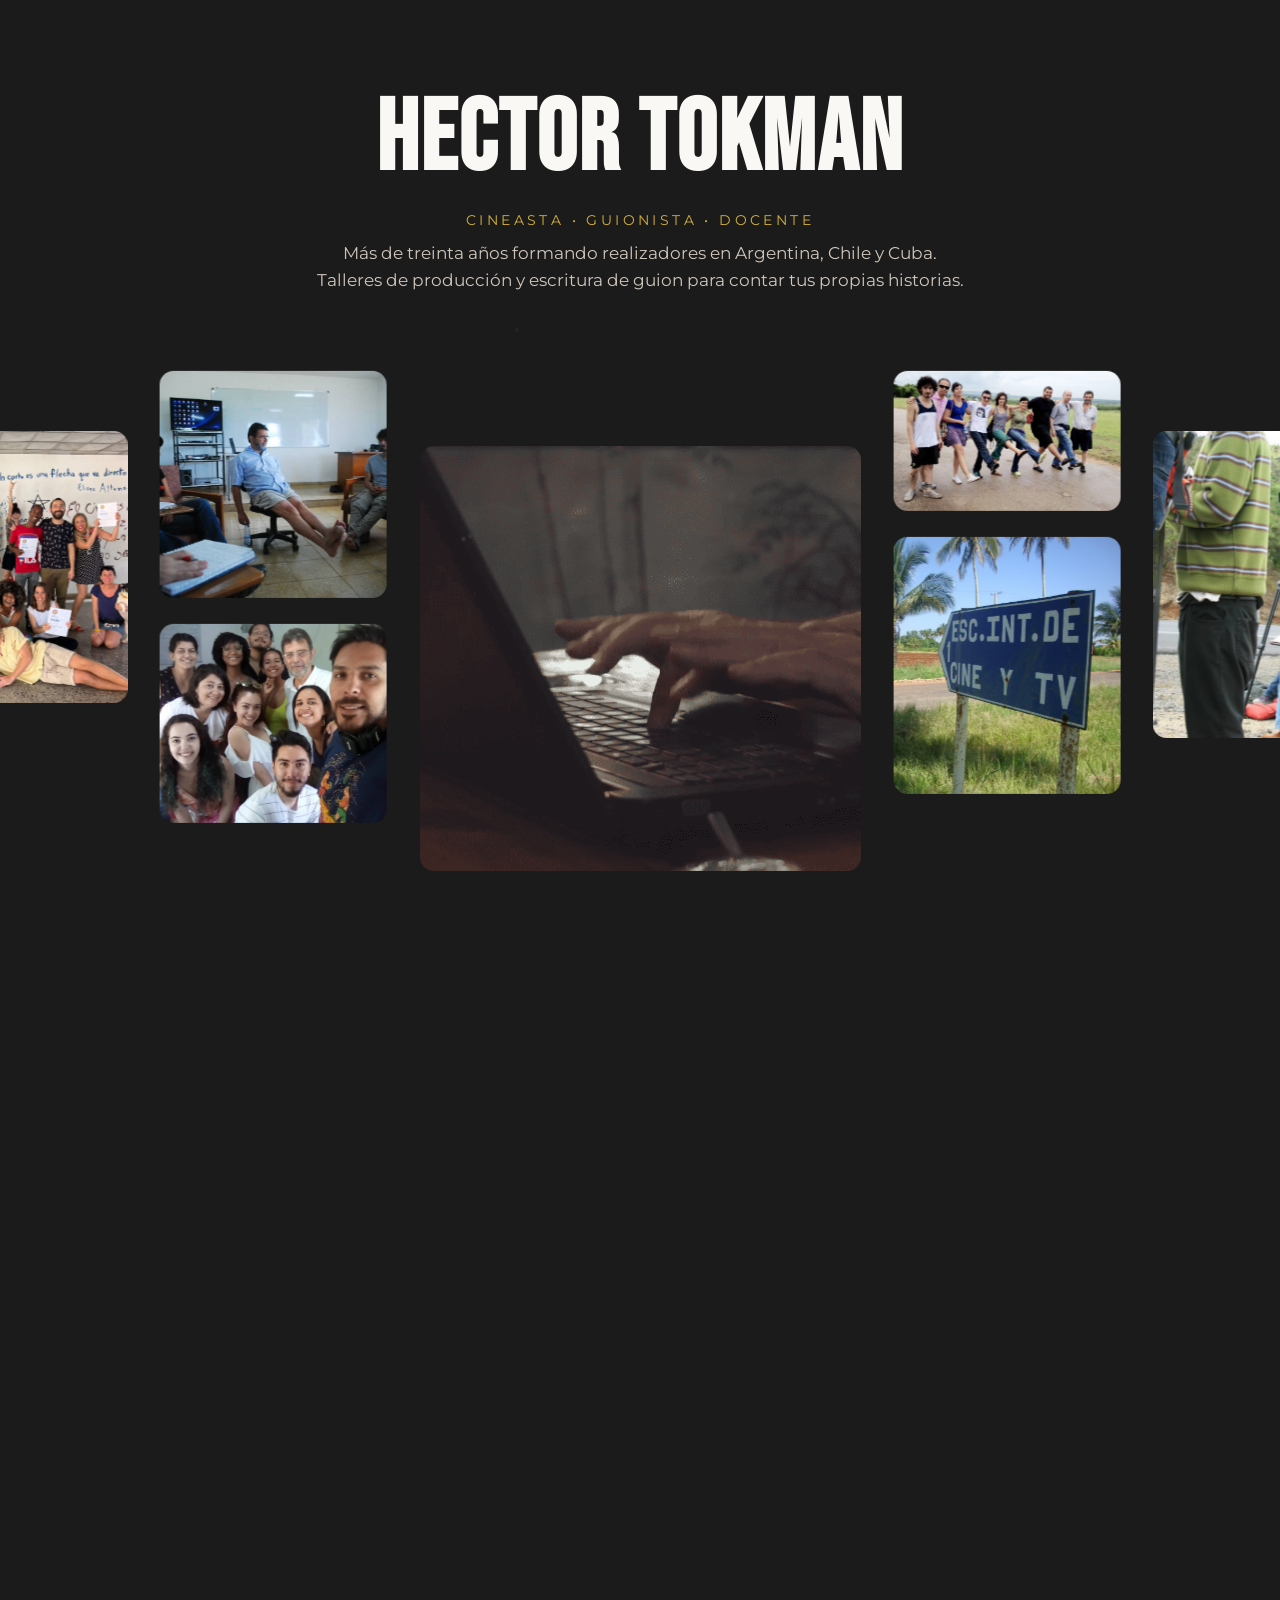
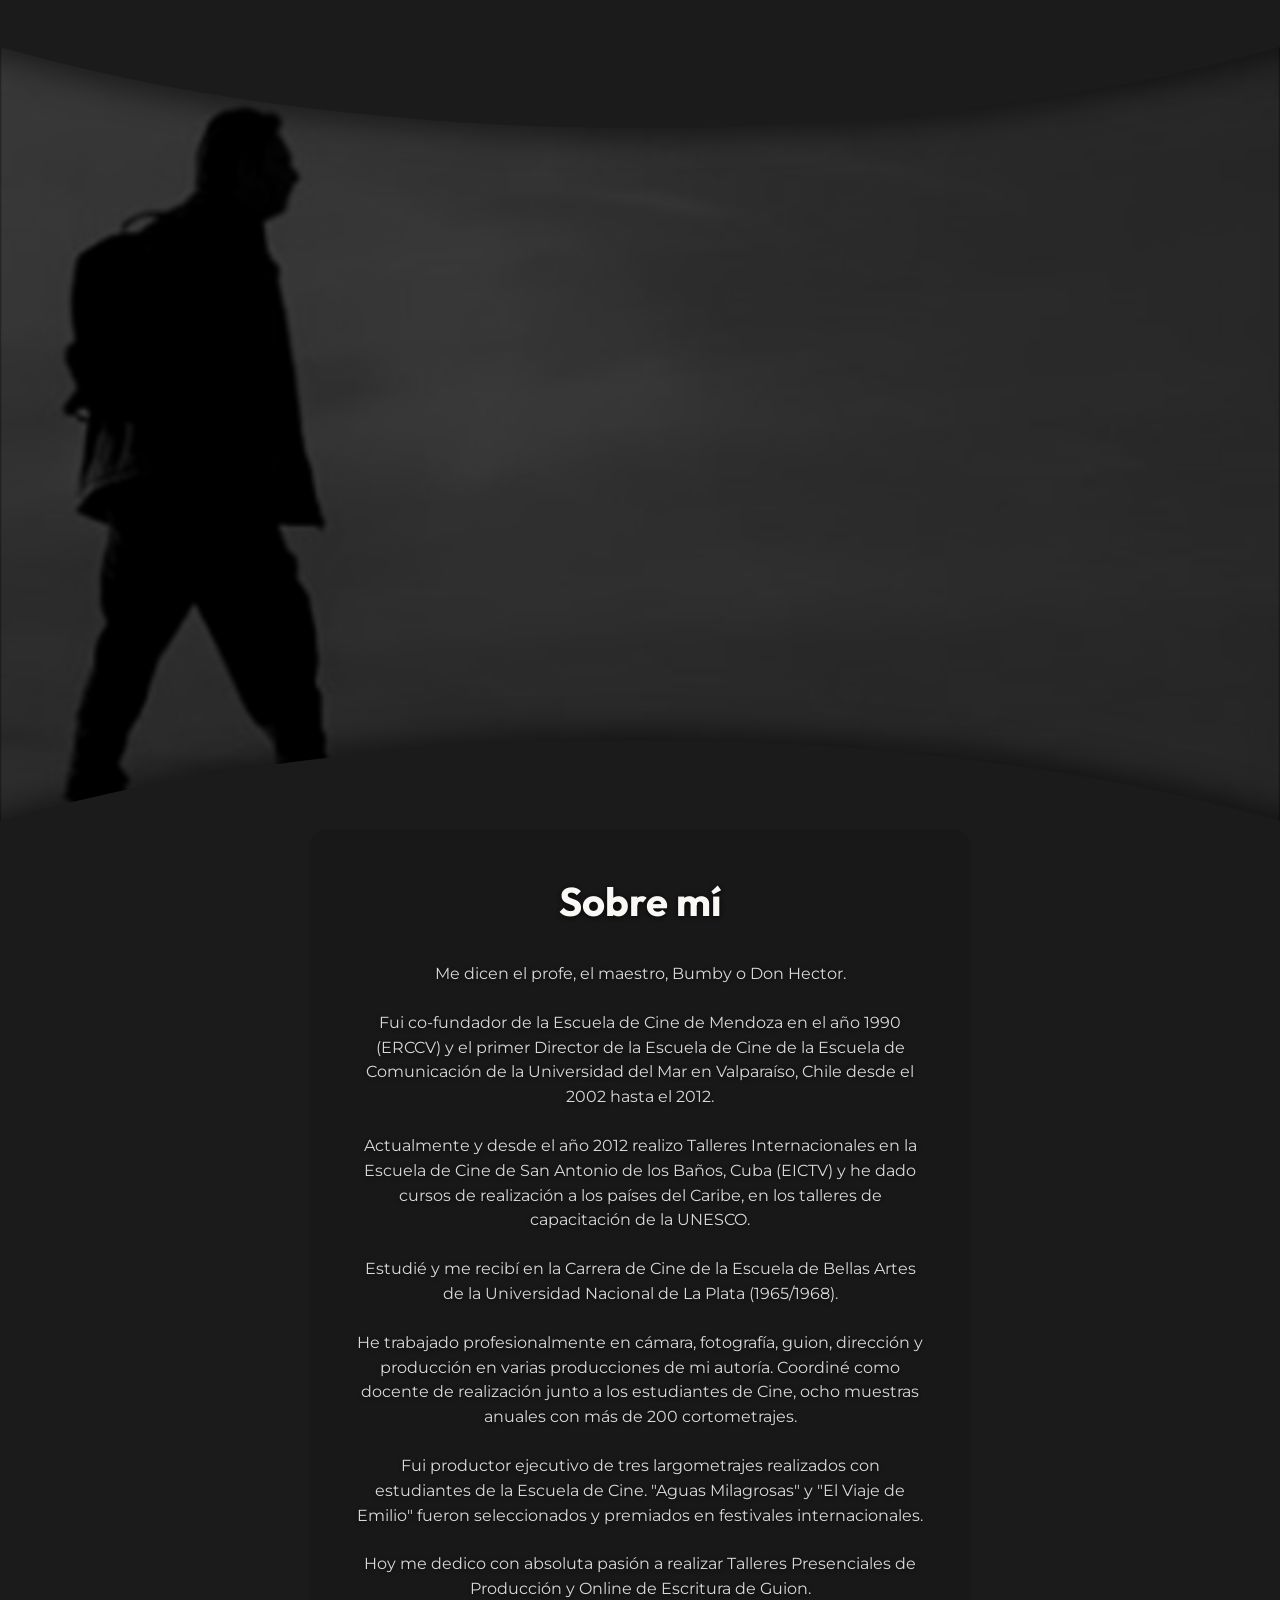
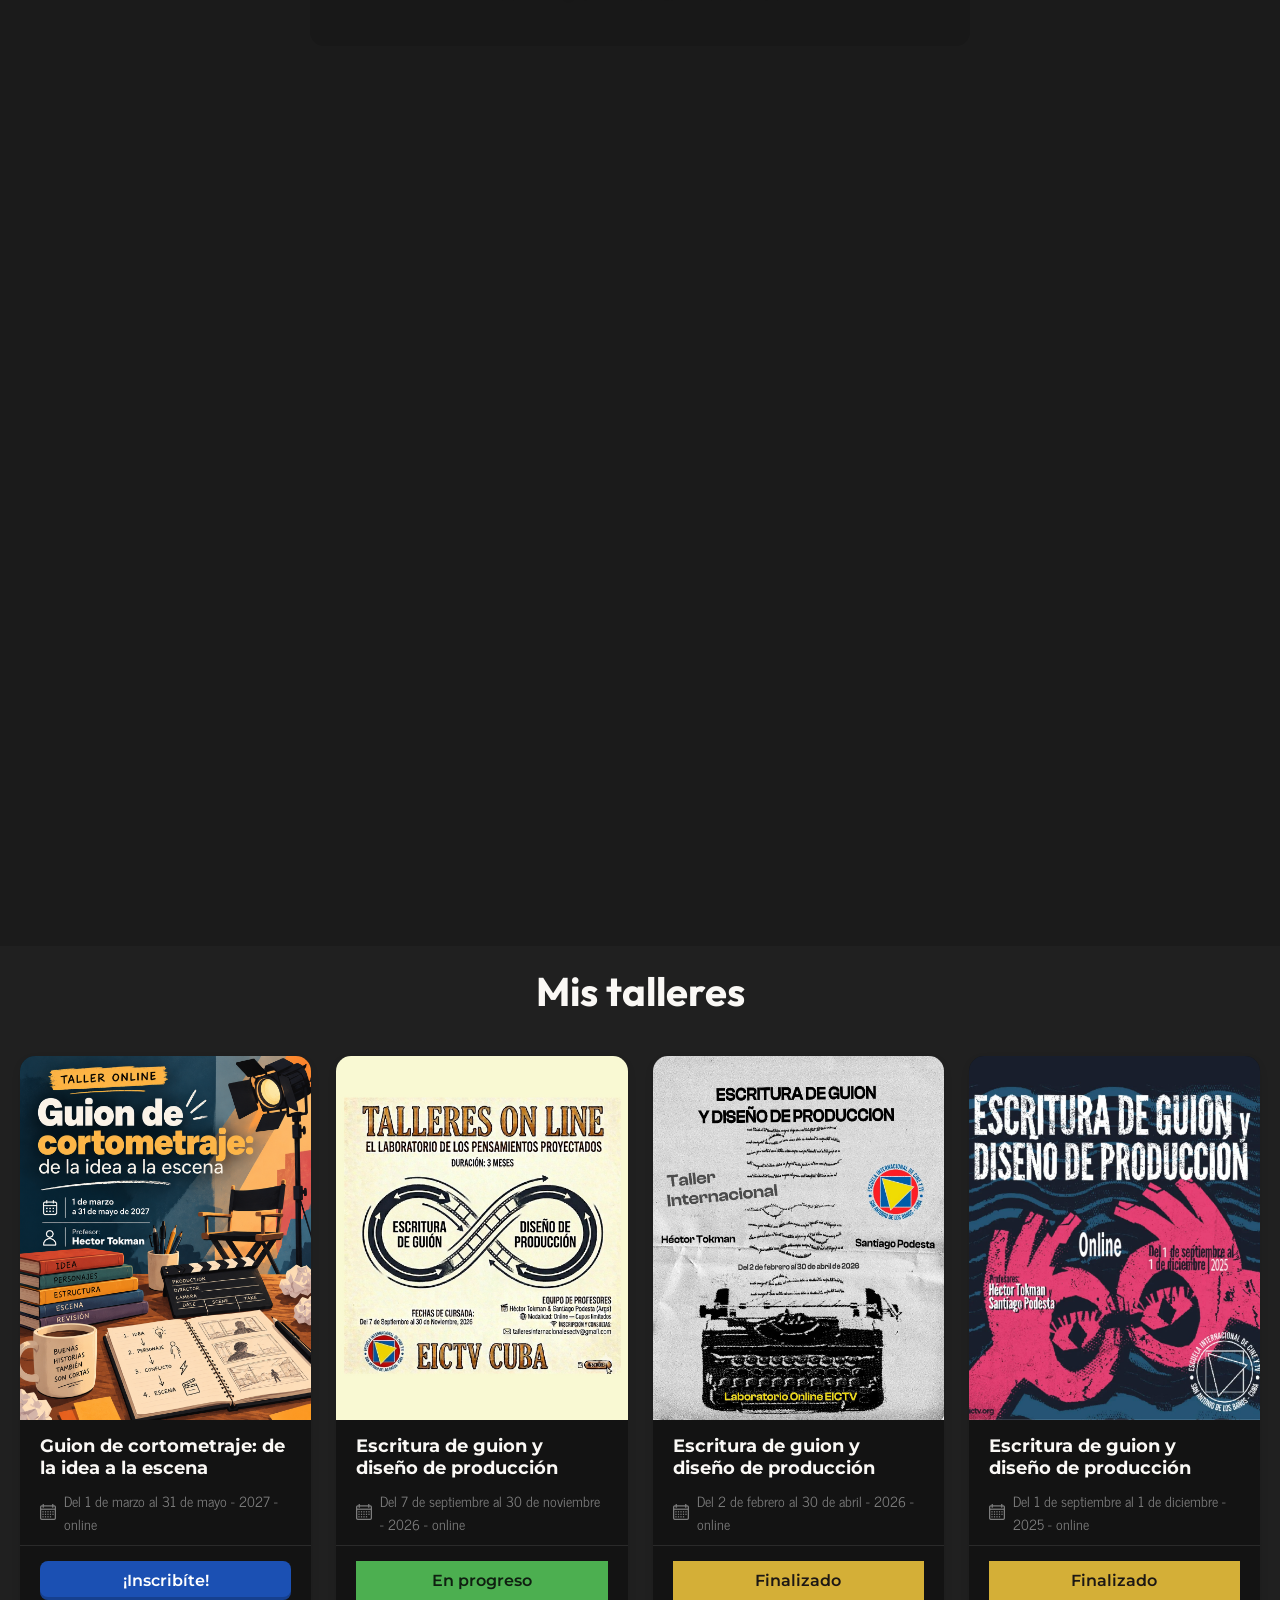
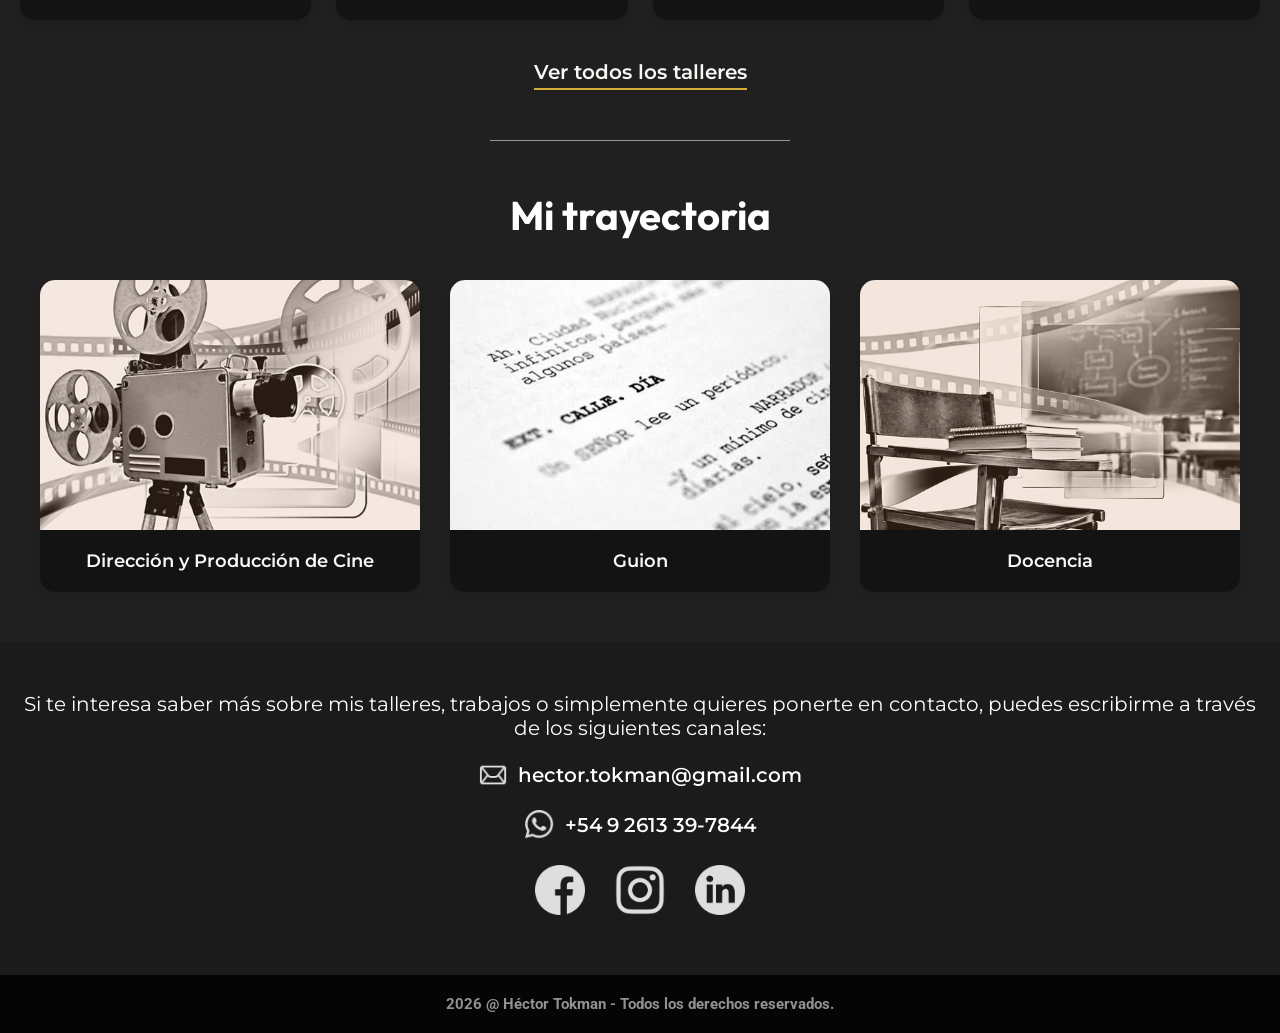
==== commit 981dfb39: "correciones" ====
--- a/index.html
+++ b/index.html
@@ -73,7 +73,7 @@
                 <div class="gallery">
                     <div class="item edge left" data-side="-2">
                         <div class="card" style="--order: 3">
-                            <img src="./Instagram/TALLERES X INSTAGRAM/2007_RODAJE AGUAS MILAGROSAS.jpg" alt="Rodaje de Aguas Milagrosas">
+                            <img src="./images/imagen1.jpeg" alt="Imagen de Hector Tokman en un taller de cine">
                         </div>
                     </div>
                     <div class="item" data-side="-1">
@@ -81,7 +81,7 @@
                             <img src="./Instagram/TALLERES X INSTAGRAM/2013_CLASE EN CUBA.jpg" alt="Clase en Cuba">
                         </div>
                         <div class="card media" style="--order: 2">
-                            <img src="./Instagram/TALLERES%20X%20INSTAGRAM/2018_RODAJE%20EL%20ESCRITOR.jpg" alt="Rodaje de El Escritor">
+                            <img src="./images/imagen2.jpeg" alt="Imagen de Hector Tokman en un taller de cine">
                         </div>
                     </div>
                     <div class="item slot-video">
@@ -89,15 +89,15 @@
                     </div>
                     <div class="item" data-side="1">
                         <div class="card baja" style="--order: 1">
-                            <img src="./Instagram/TALLERES%20X%20INSTAGRAM/2014_MIRADA%20EN%20CORTOS%20CLASE.jpg" alt="Clase en Mirada en Cortos">
+                            <img src="./images/HERMANITOS CUBANOS PRODUCCIONES 2013 EICTV.jpeg" alt="Hermanitos cubanos producciones 2013 EICTV">
                         </div>
                         <div class="card larga" style="--order: 2">
-                            <img src="./Instagram/TALLERES%20X%20INSTAGRAM/2015_ERRCV_RODAJE%20TALLER%20ERCCV.jpg" alt="Rodaje del taller ERCCV">
+                            <img src="./images/cartel de la EICTV.jpeg" alt="Cartel de la EICTV">
                         </div>
                     </div>
                     <div class="item edge right" data-side="2">
                         <div class="card" style="--order: 3">
-                            <img src="./Instagram/TALLERES X INSTAGRAM/2015_EICTV_ENTREGA CERTIFICADOS.jpg" alt="Entrega de certificados en EICTV">
+                            <img src="./images/RODAJE EL VIAJE DE EMILIO (2).jpeg" alt="Rodaje El viaje de Emilio">
                         </div>
                     </div>
                 </div>
--- a/styles/style.css
+++ b/styles/style.css
@@ -153,12 +153,12 @@
 }
 
 .screens::before{
-    top: -55vh;
+    top: -60vh;
     box-shadow: 0 10px 30px rgba(0, 0, 0, 0.5);
 }
 
 .screens::after{
-    top: 73vh;
+    top: 90vh;
     box-shadow: 0 -10px 30px rgba(0, 0, 0, 0.5);
 }
 
@@ -168,7 +168,7 @@
     display: flex;
     gap: 0.5vw;
     width: 100%;
-    height: 70vh;
+    height: 100vh;
     /* sin preserve-3d: Safari en iPhone ocultaba la pantalla del medio */
 }
 
@@ -202,7 +202,7 @@
 
 .screen.center img{
     /* baja la foto para que su borde de arriba quede justo debajo de la curva superior */
-    object-position: center 5.5vh;
+    object-position: center 10vh;
     filter: grayscale(1) contrast(1.1) brightness(0.32) blur(1px);
 }
 
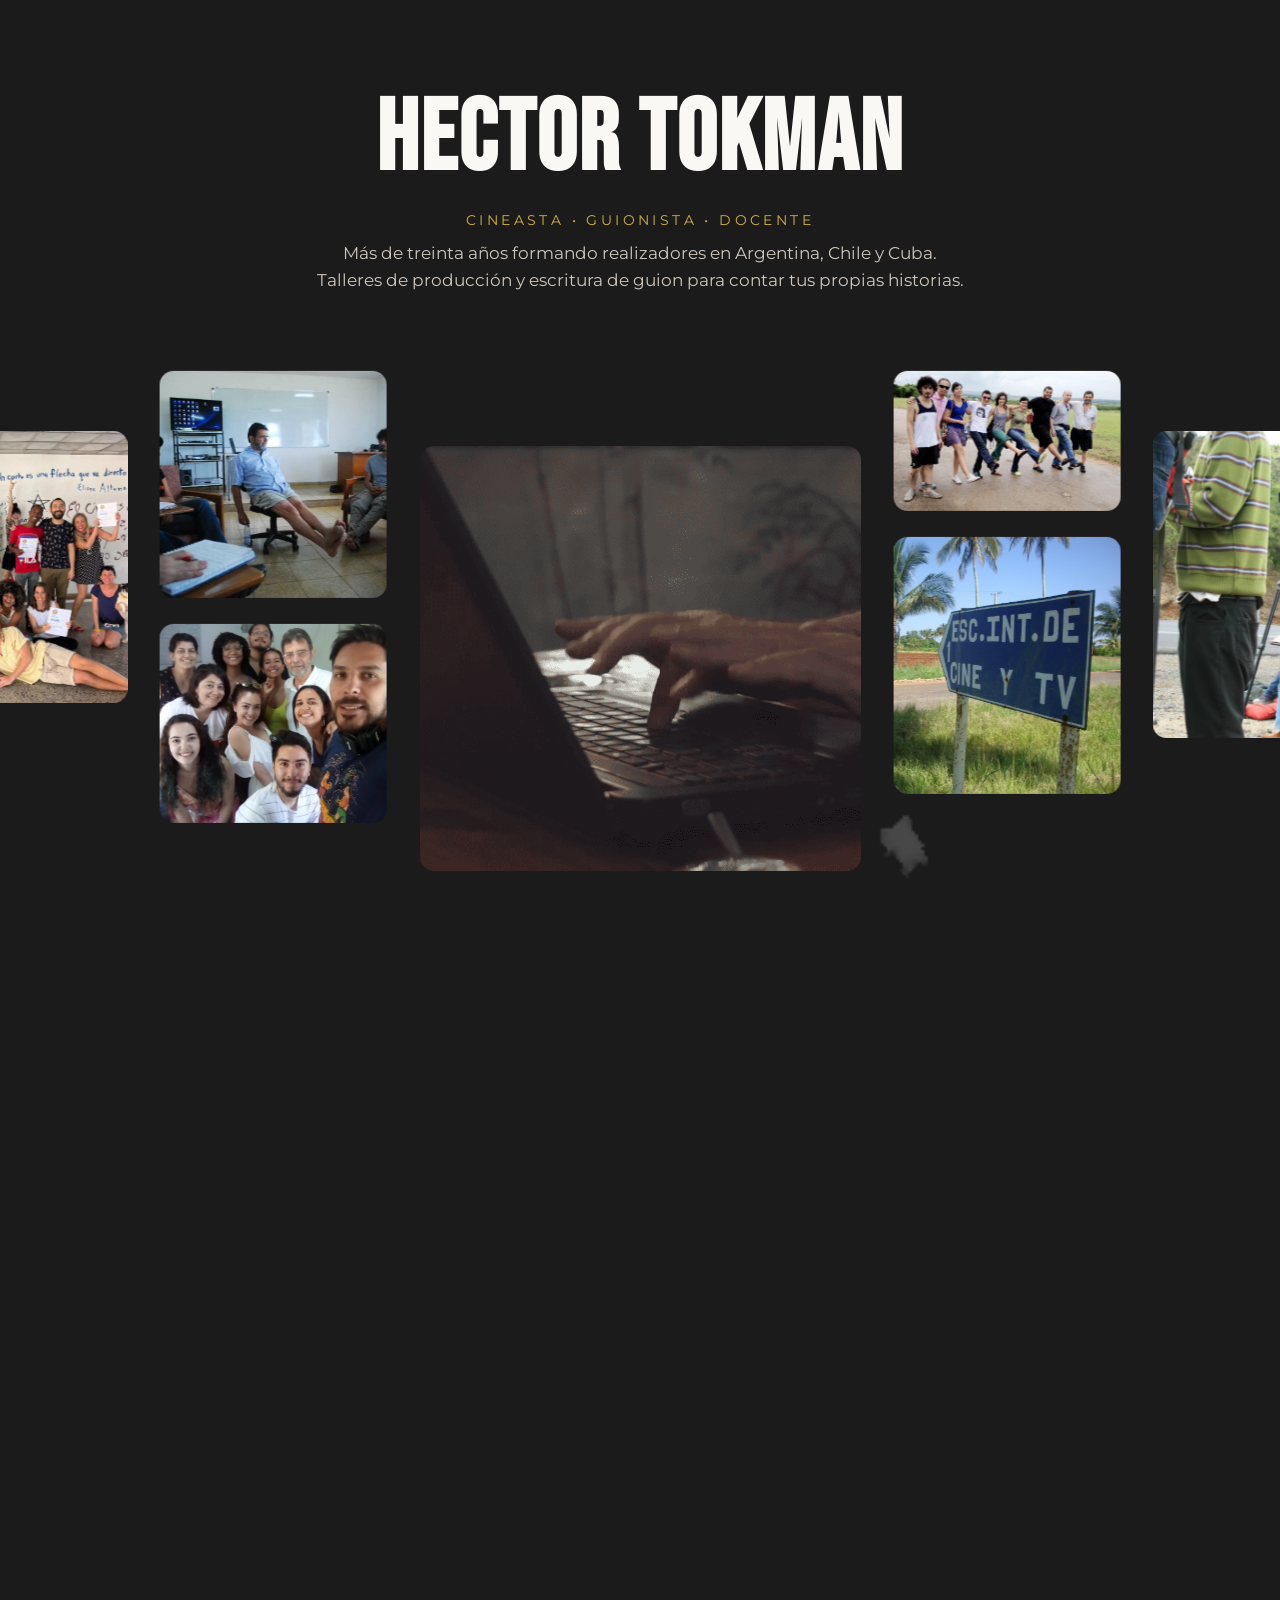
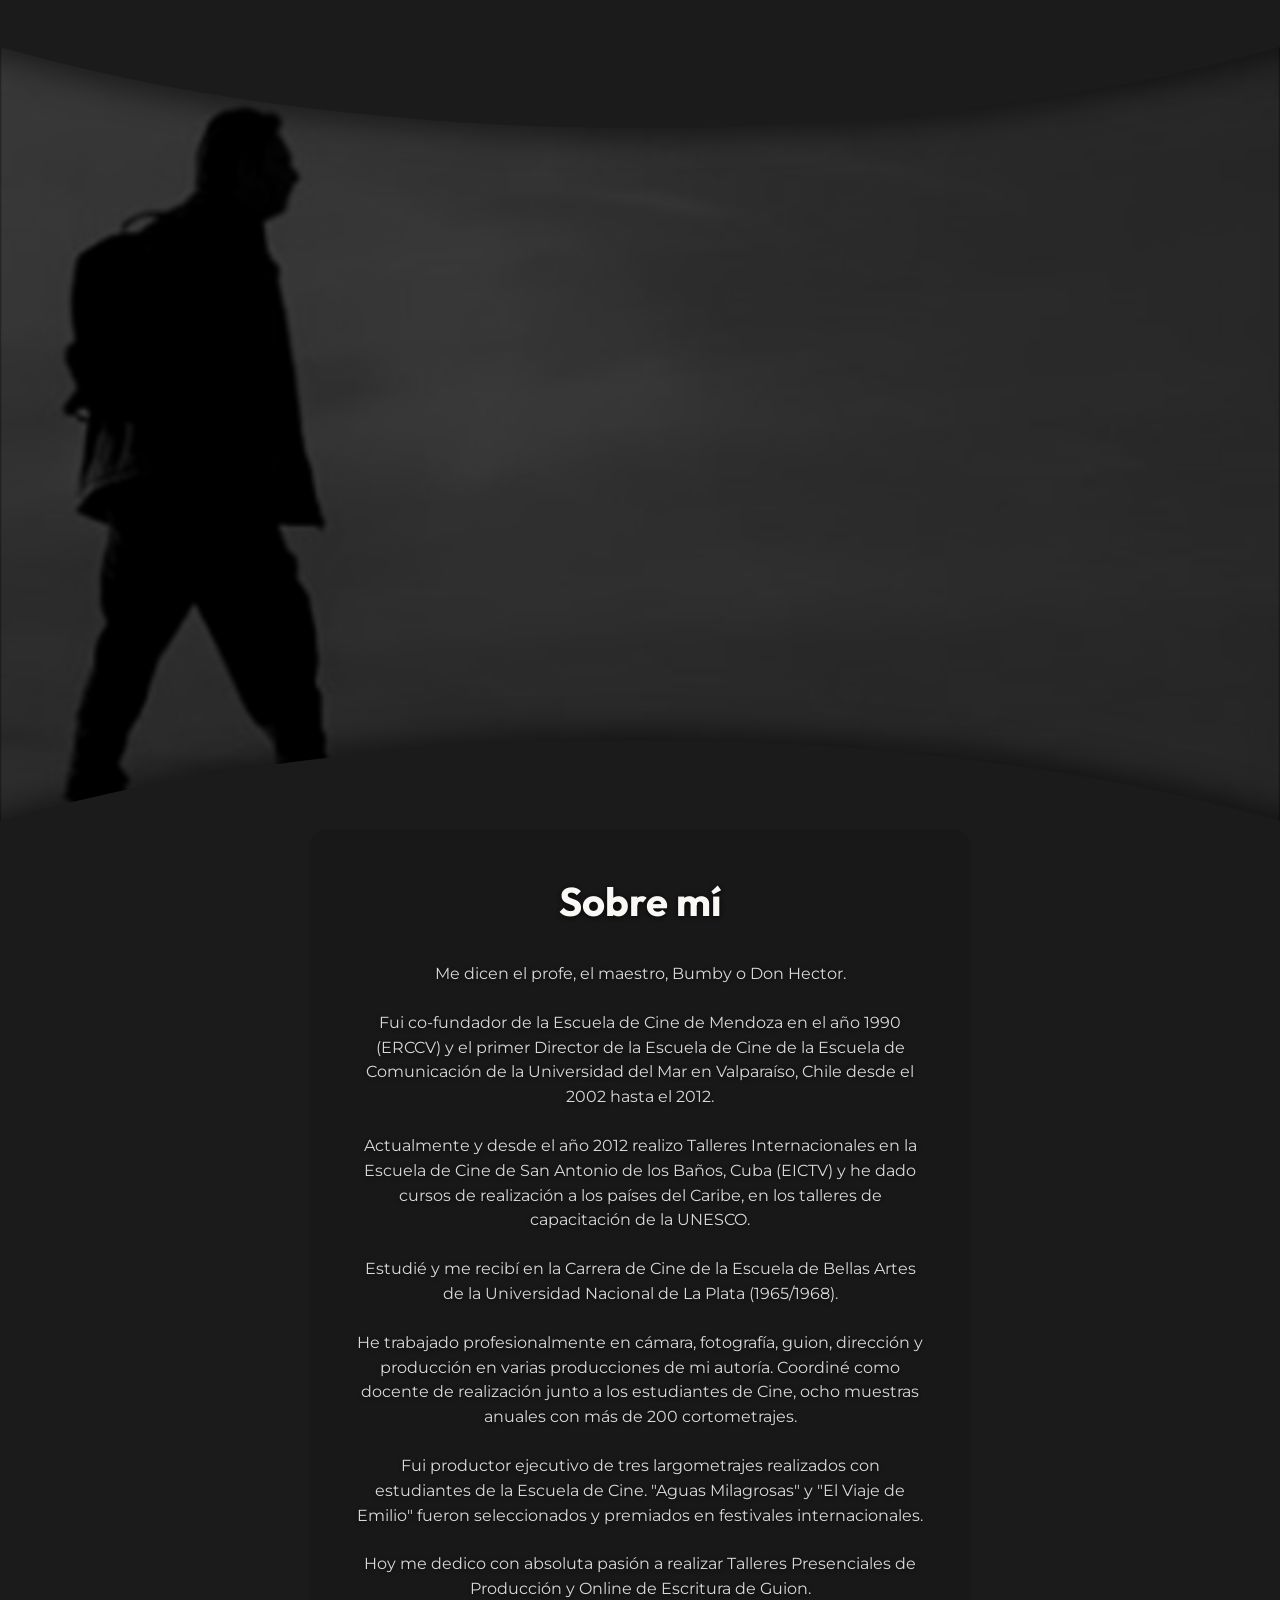
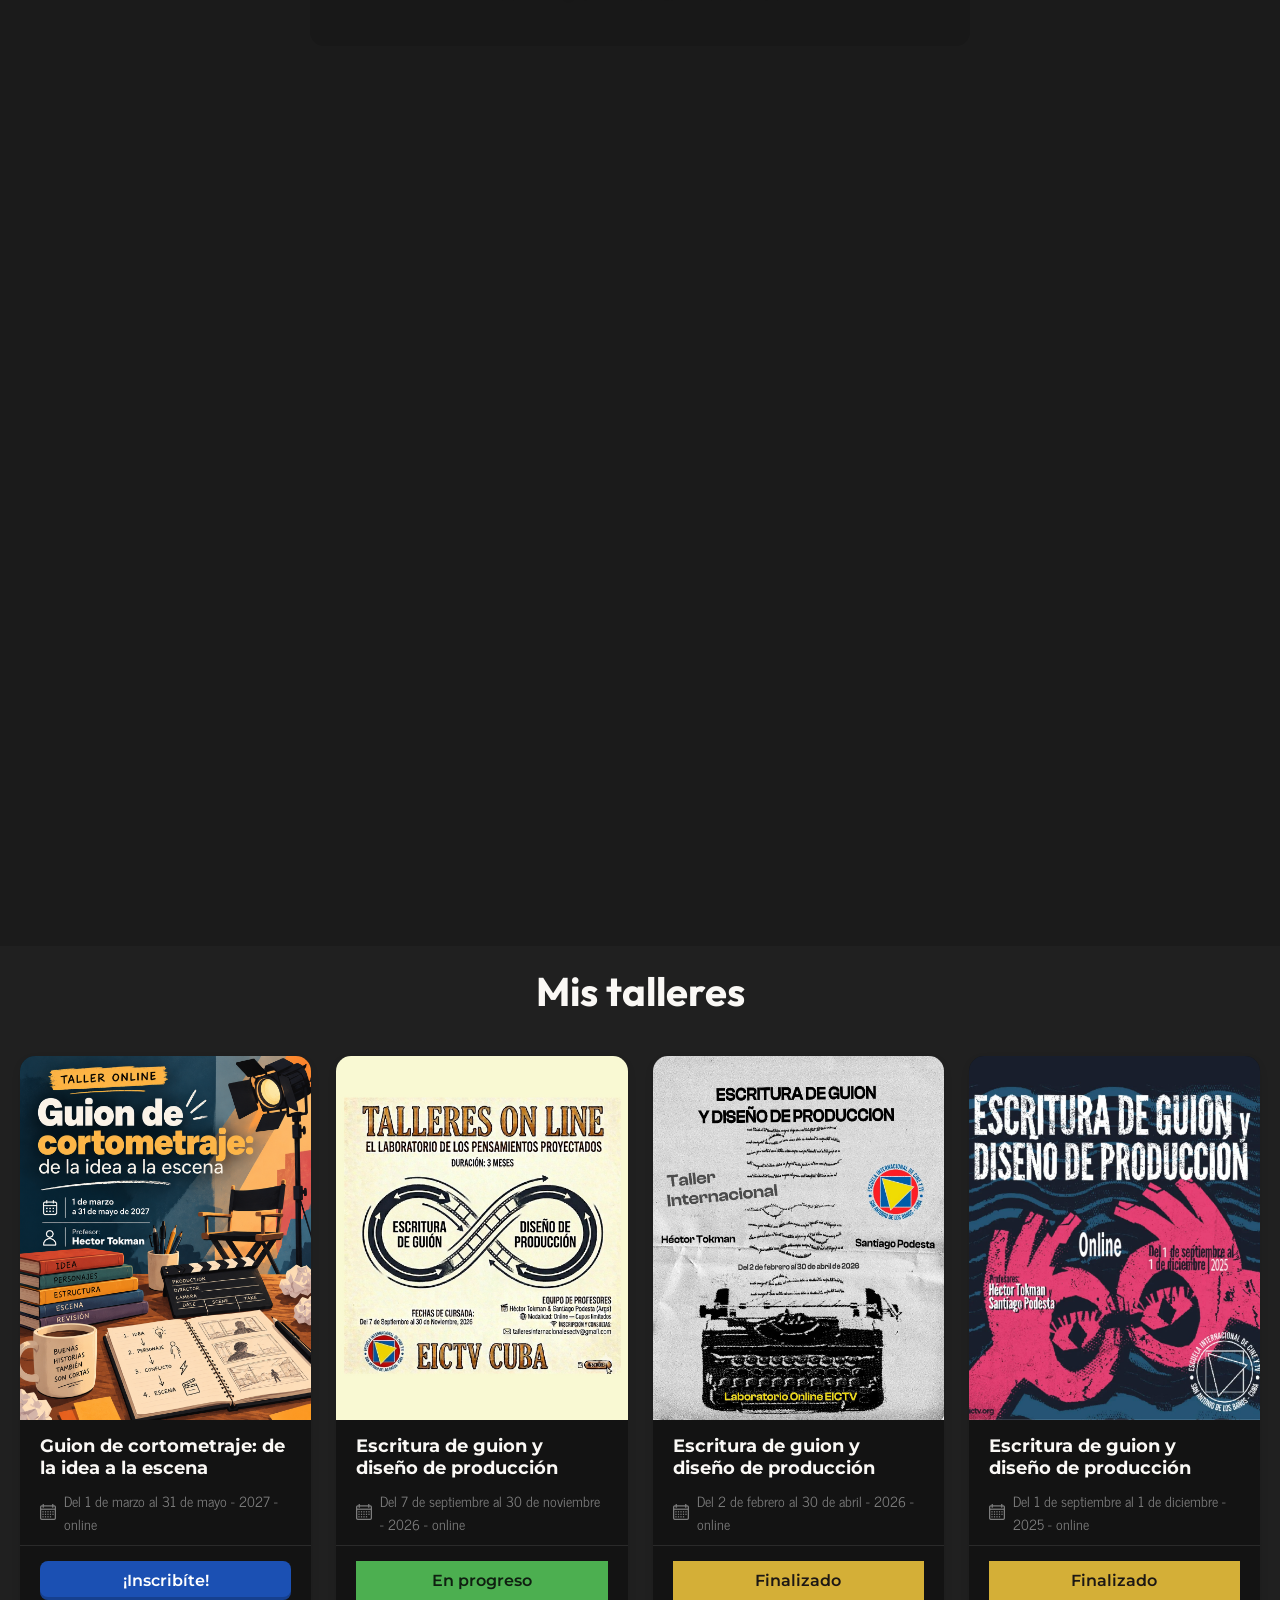
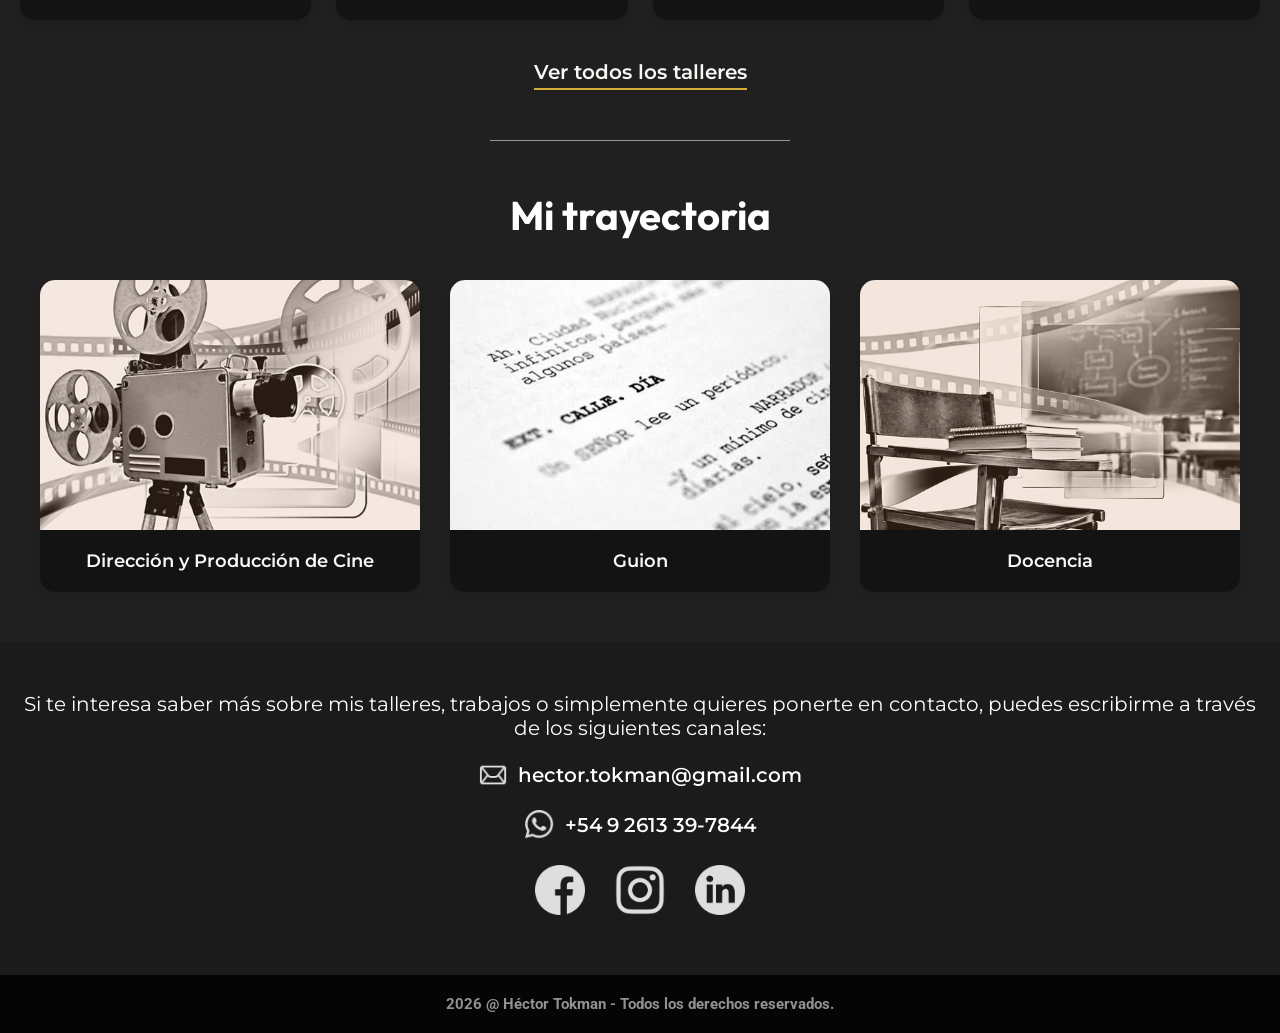
==== commit 835cbf1e: "correciones" ====
--- a/index.html
+++ b/index.html
@@ -379,7 +379,7 @@
                 video.pause();
             }
 
-            document.body.classList.toggle('show-header', p >= 1);
+            document.body.classList.toggle('show-header', p >= 0.7);
             header.classList.toggle('scrolled', intro.getBoundingClientRect().bottom <= header.offsetHeight);
 
             requestAnimationFrame(render);
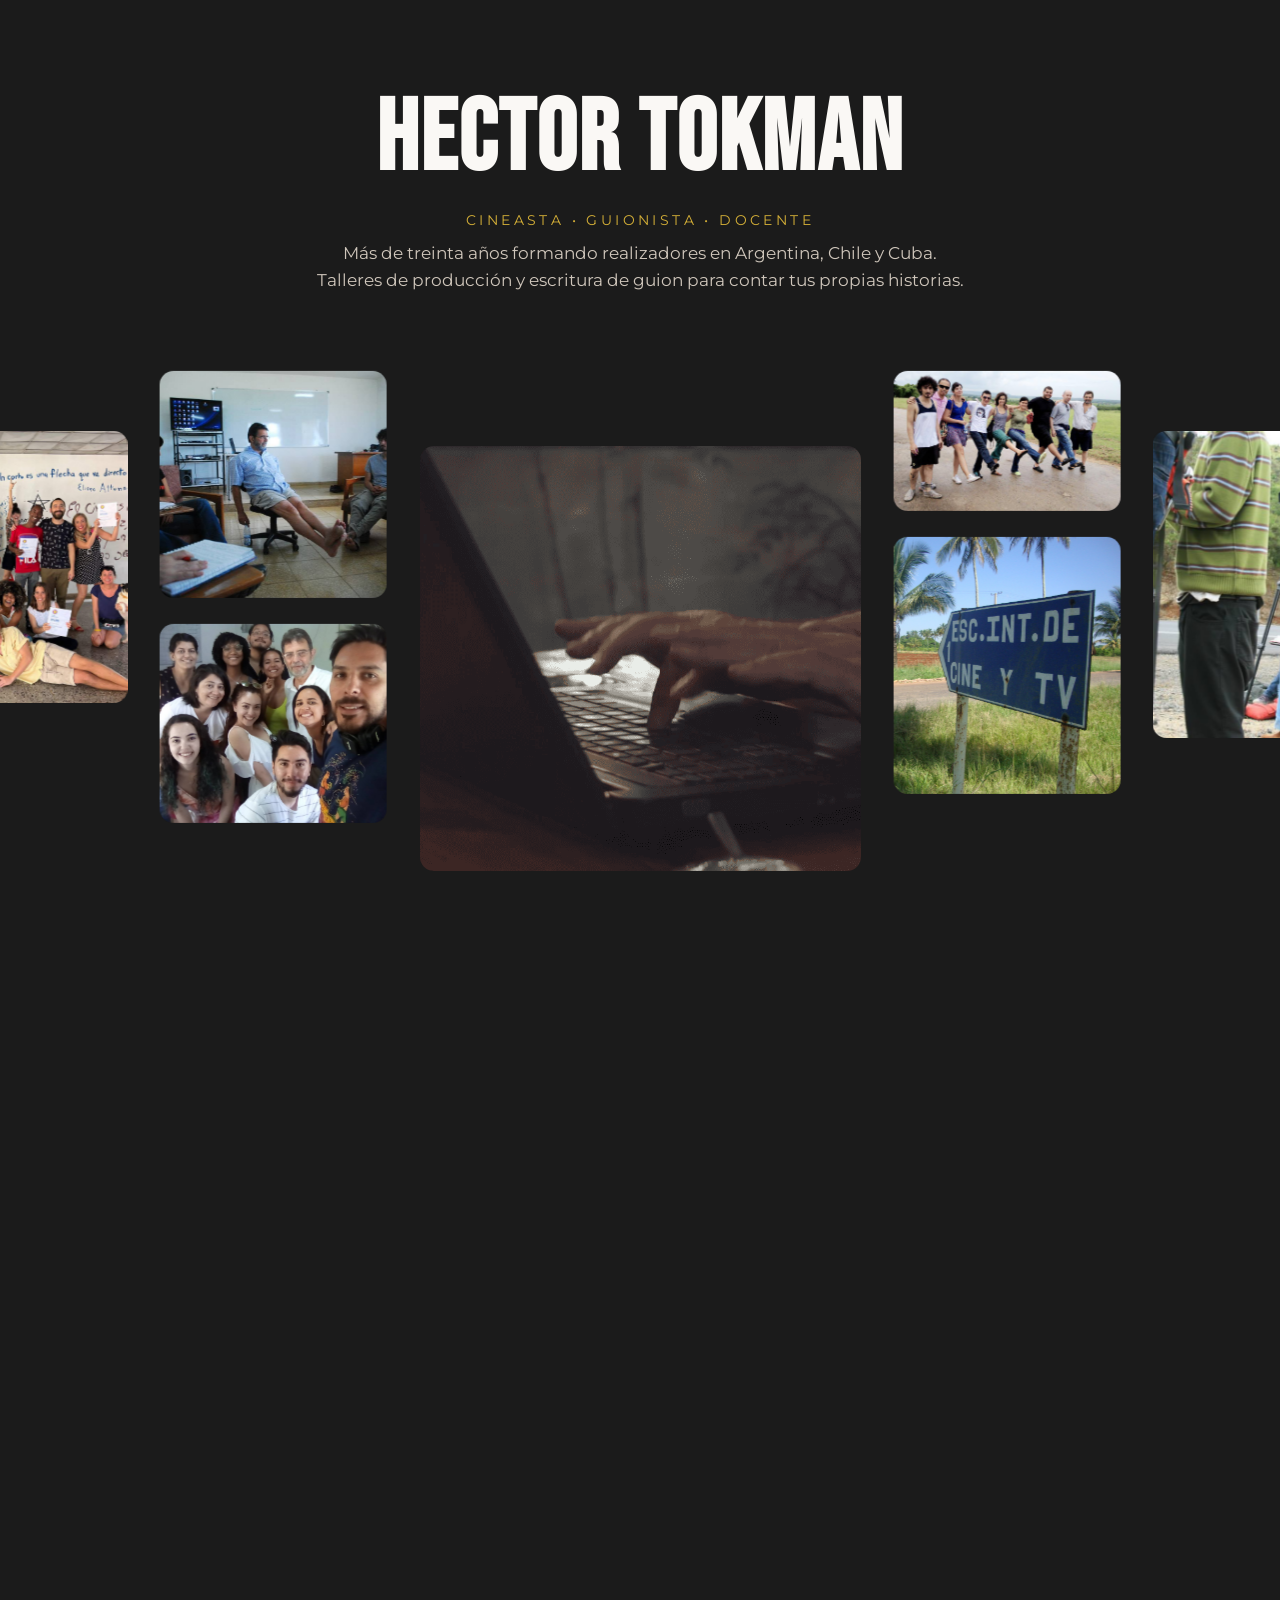
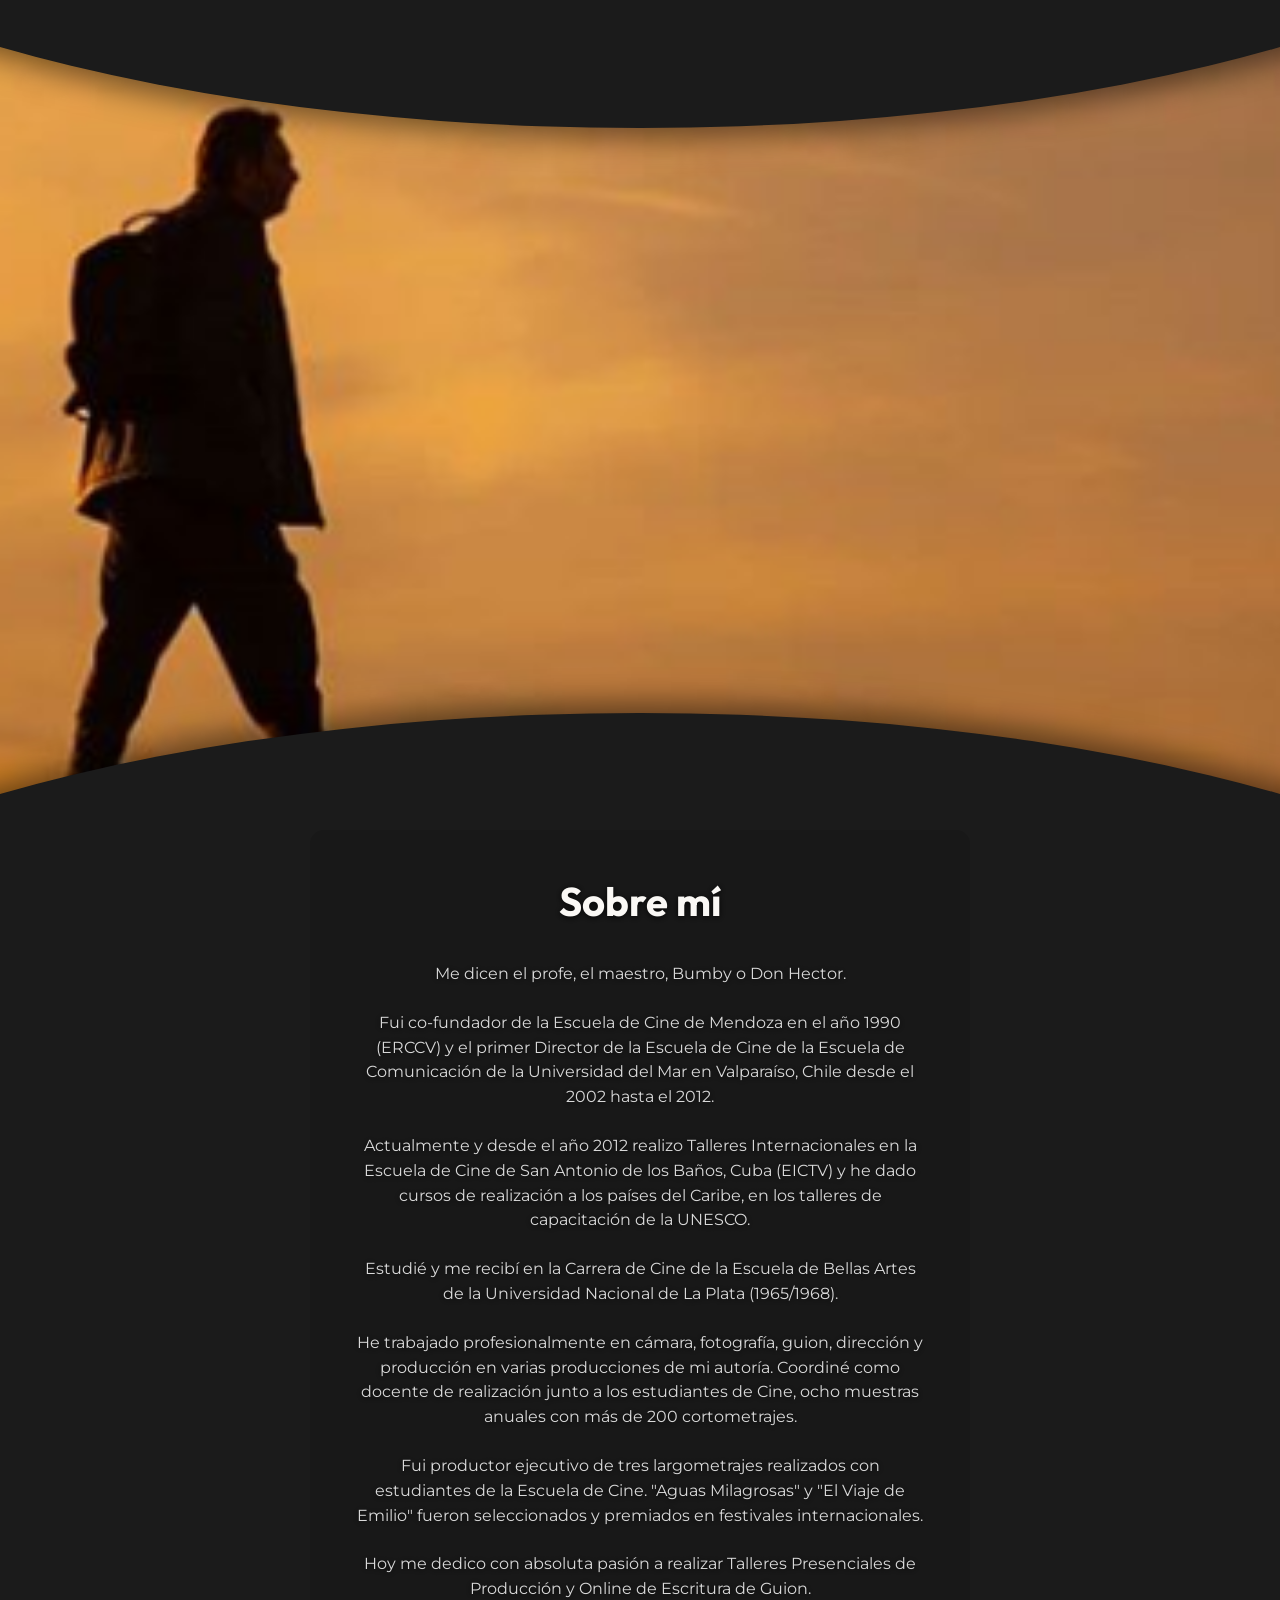
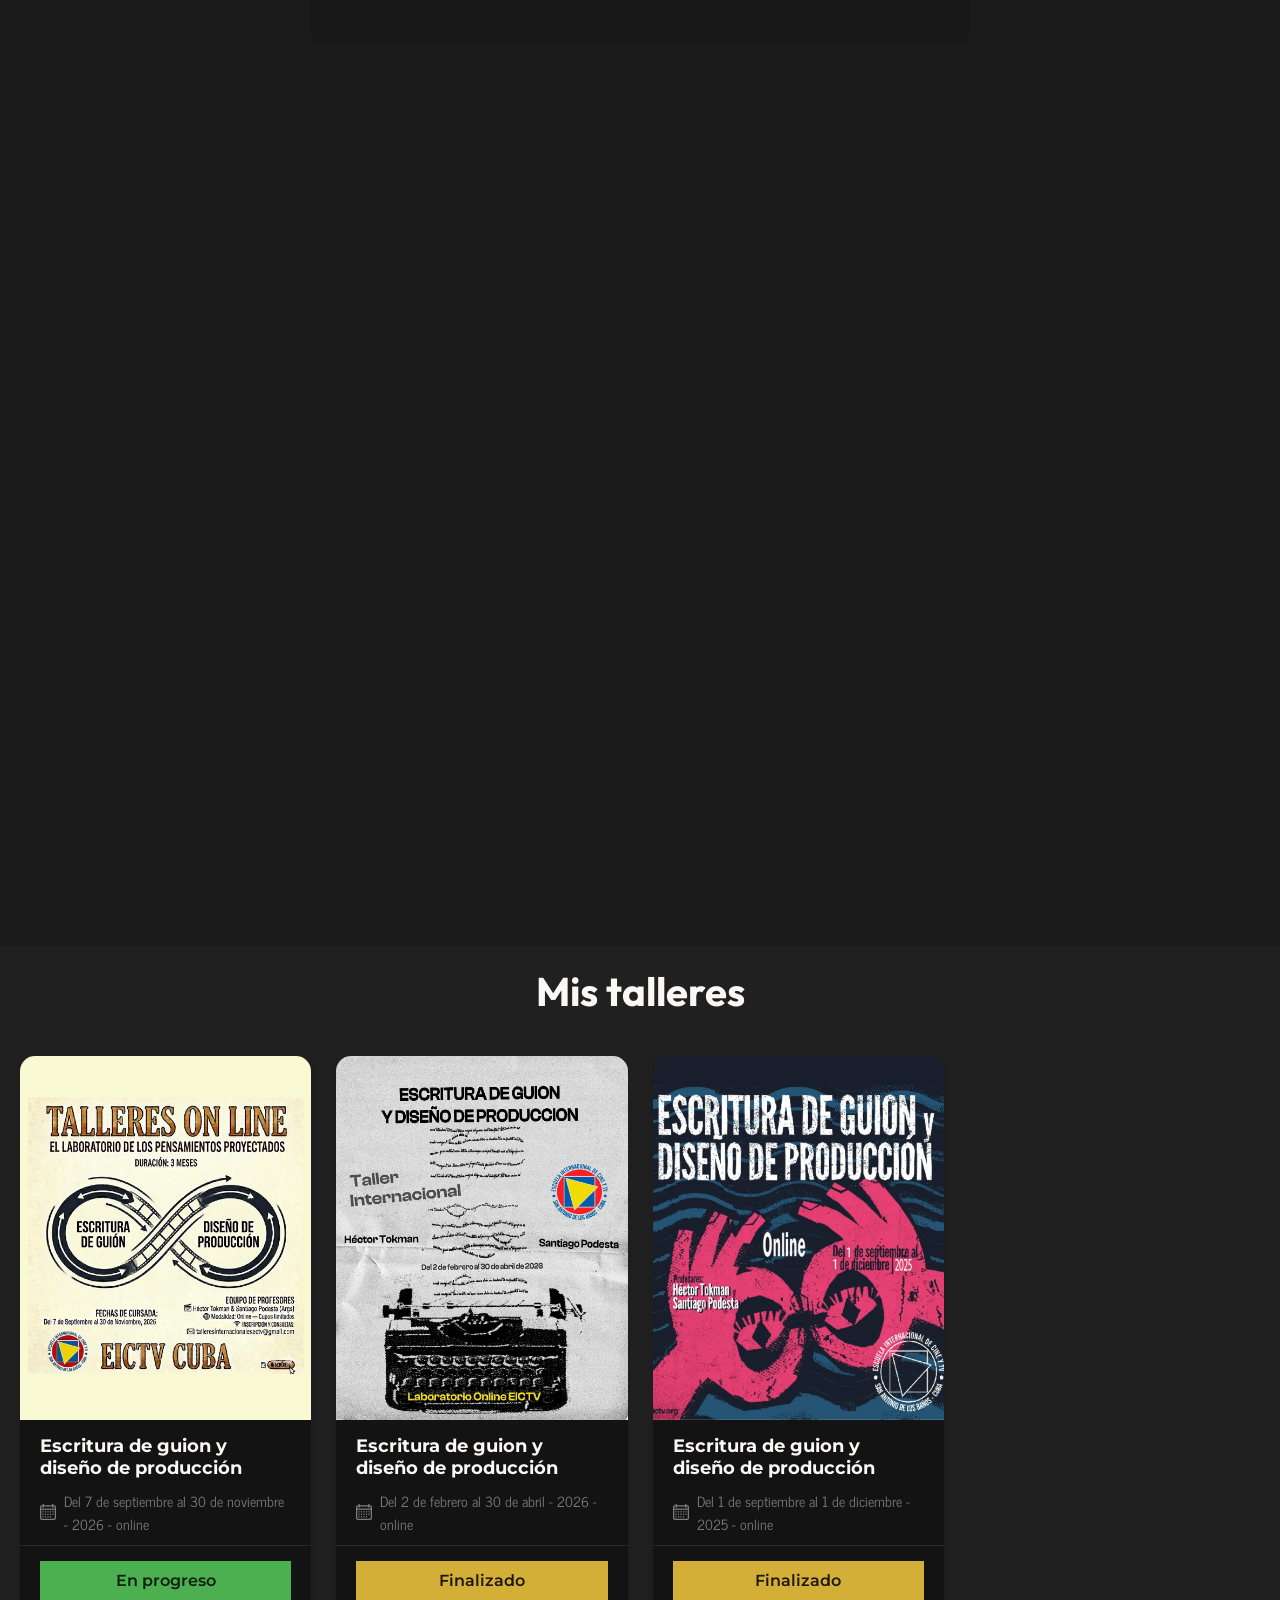
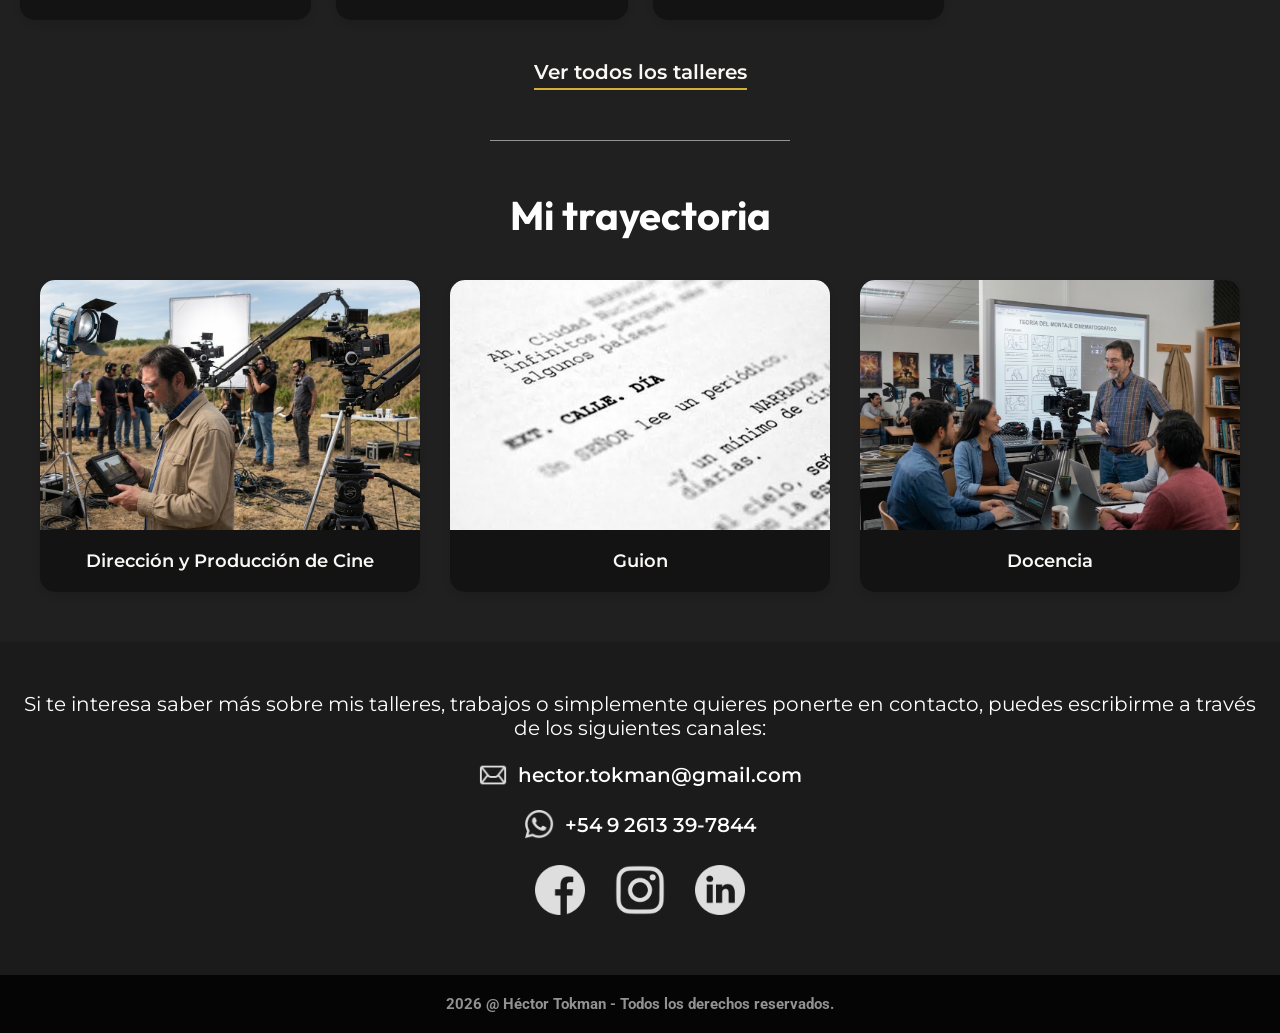
==== commit d2ff6db9: "correcciones" ====
--- a/index.html
+++ b/index.html
@@ -152,14 +152,14 @@
             En progreso:       <div class="tallerFooter"><span class="estado enProgreso">En progreso</span></div>
             Todavia no empezo: <div class="tallerFooter"><button type="button" class="boton" data-modal="modalInscripcion">Ver más</button></div> -->
             <div class="contenedor">
-                <div class="cajaTaller">
+                <!-- <div class="cajaTaller">
                     <img src="./images/Taller de guion_ de la idea a la escena.png" alt="Imagen del taller de Guion de cortometraje">
                     <h3>Guion de cortometraje: de la idea a la escena</h3>
                     <p class="fecha"><img src="./images/calendar.png" alt="Calendario"> Del 1 de marzo al 31 de mayo - 2027 - online</p>
                     <div class="tallerFooter">
                         <button type="button" class="boton" data-modal="modalInscripcion">¡Inscribíte!</button>
                     </div>
-                </div>
+                </div> -->
 
                 <div class="cajaTaller">
                     <img src="./images/taller-2026-septiembre (1).jpg" alt="Imagen del taller de Escritura de guion y diseño de producción">
@@ -219,7 +219,7 @@
             <h2>Mi trayectoria</h2>
             <div class="contenedor">
                 <a href="./mistrabajos.html#cineTV" class="caja">
-                    <img src="./images/card-produccion.jpg" alt="Imagen de cine y televisión">
+                    <img src="./images/card-produccion2.jpeg" alt="Imagen de direccion y producción de cine">
                     <div class="cajaTexto">
                         <h3>Dirección y Producción de Cine</h3>
                     </div>
@@ -233,7 +233,7 @@
                 </a>
 
                 <a href="./mistrabajos.html#docencia" class="caja">
-                    <img src="./images/card-docencia.png" alt="Imagen de docencia">
+                    <img src="./images/card-docencia2.jpeg" alt="Imagen de docencia">
                     <div class="cajaTexto">
                         <h3>Docencia</h3>
                     </div>
--- a/styles/style.css
+++ b/styles/style.css
@@ -158,7 +158,7 @@
 }
 
 .screens::after{
-    top: 90vh;
+    top: 87vh;
     box-shadow: 0 -10px 30px rgba(0, 0, 0, 0.5);
 }
 
@@ -197,13 +197,13 @@
     width: 100%;
     height: 100%;
     object-fit: cover;
-    filter: grayscale(1) contrast(1.15) brightness(0.45);
+    /* filter: grayscale(1) contrast(1.15) brightness(0.45); */
 }
 
 .screen.center img{
     /* baja la foto para que su borde de arriba quede justo debajo de la curva superior */
     object-position: center 10vh;
-    filter: grayscale(1) contrast(1.1) brightness(0.32) blur(1px);
+   /*  filter: grayscale(1) contrast(1.1) brightness(0.32) blur(1px); */
 }
 
 .aboutText{
@@ -606,6 +606,17 @@
     color: #FAF8F5;
 }
 
+
+.cartel{
+    background-color: #81c993;
+    color: #1b1b1b;
+    padding: 5px;
+    margin-bottom: 40px;
+    text-align: center;
+    font-family: "Montserrat", sans-serif;
+    font-size: 1.5rem;
+}
+
 /* Menú de navegación de trabajos */
 .trabajosNav{
     background-color: transparent;
@@ -674,6 +685,12 @@
     flex-direction: row-reverse;
     gap: 30px;
     align-items: flex-start;
+}
+
+.masdeuna{
+    display: flex;
+    flex-direction: column;
+    gap: 10px;
 }
 
 .listaTalleres{
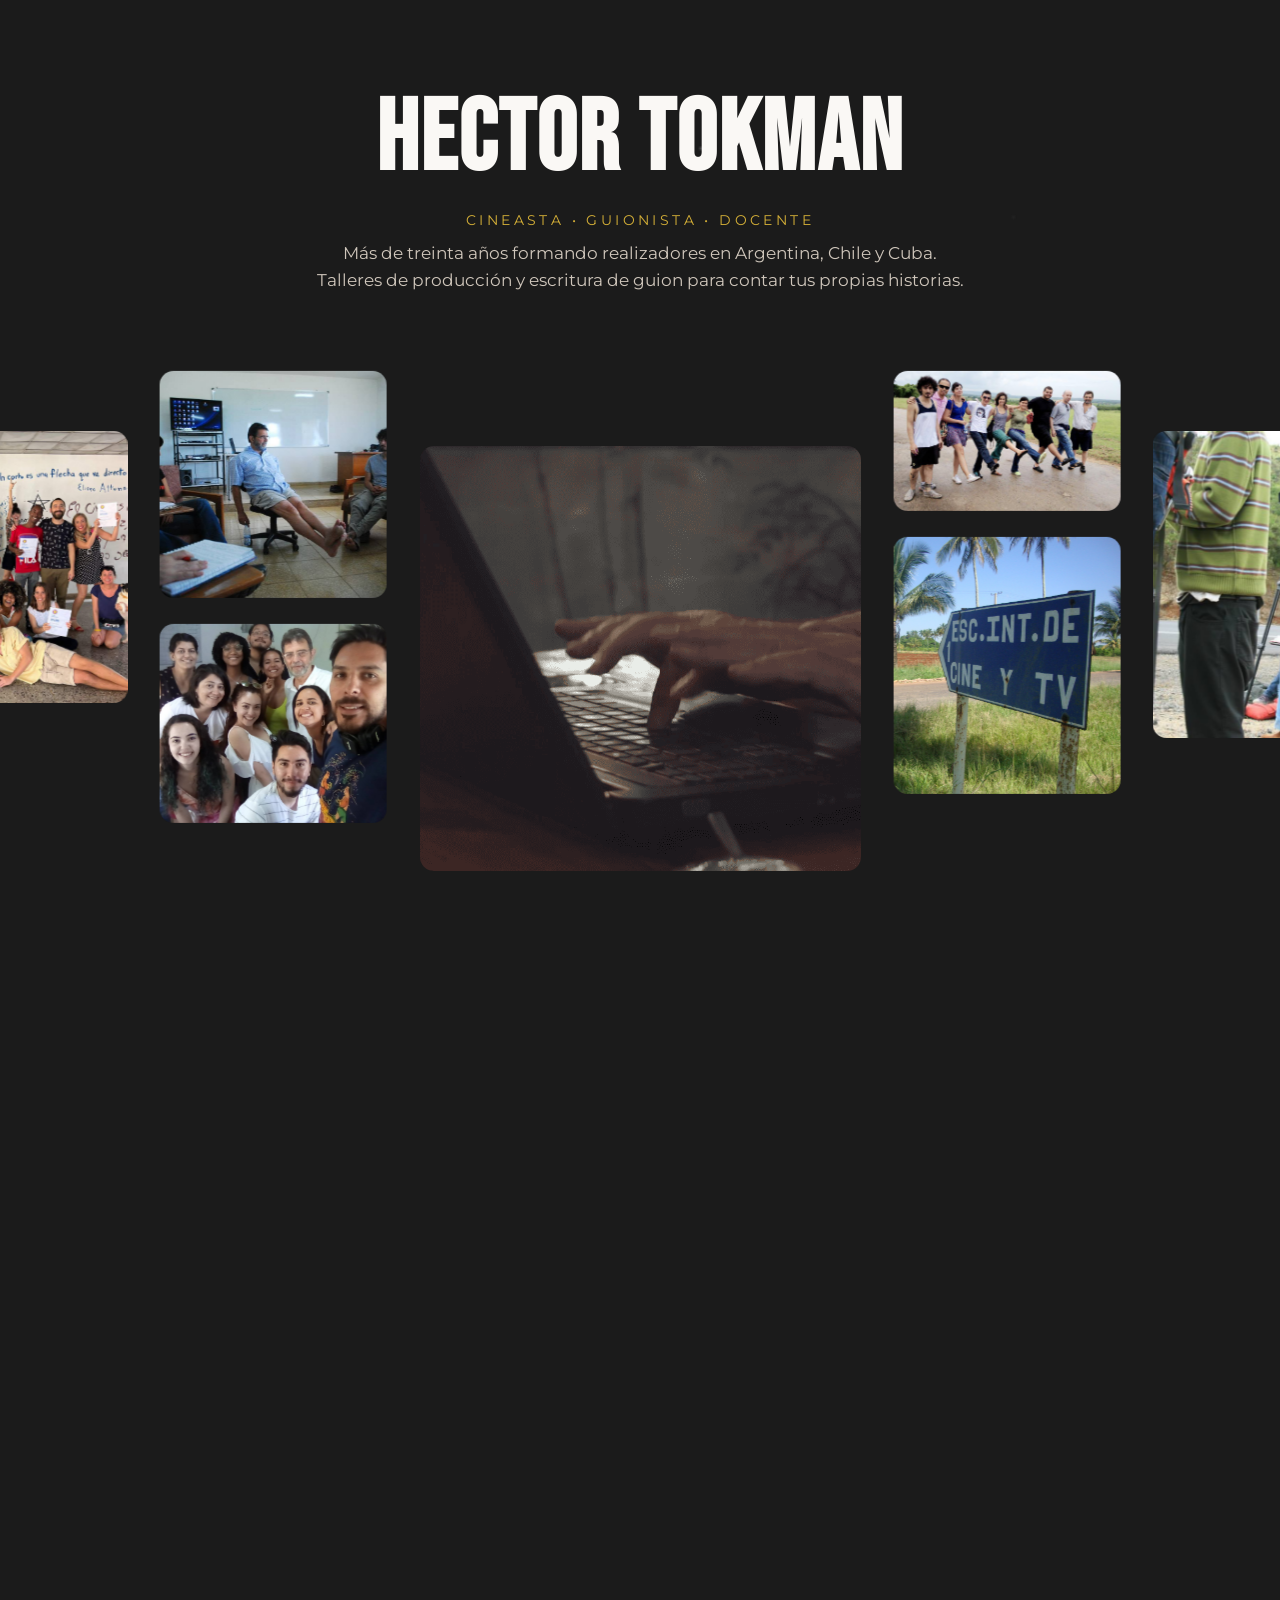
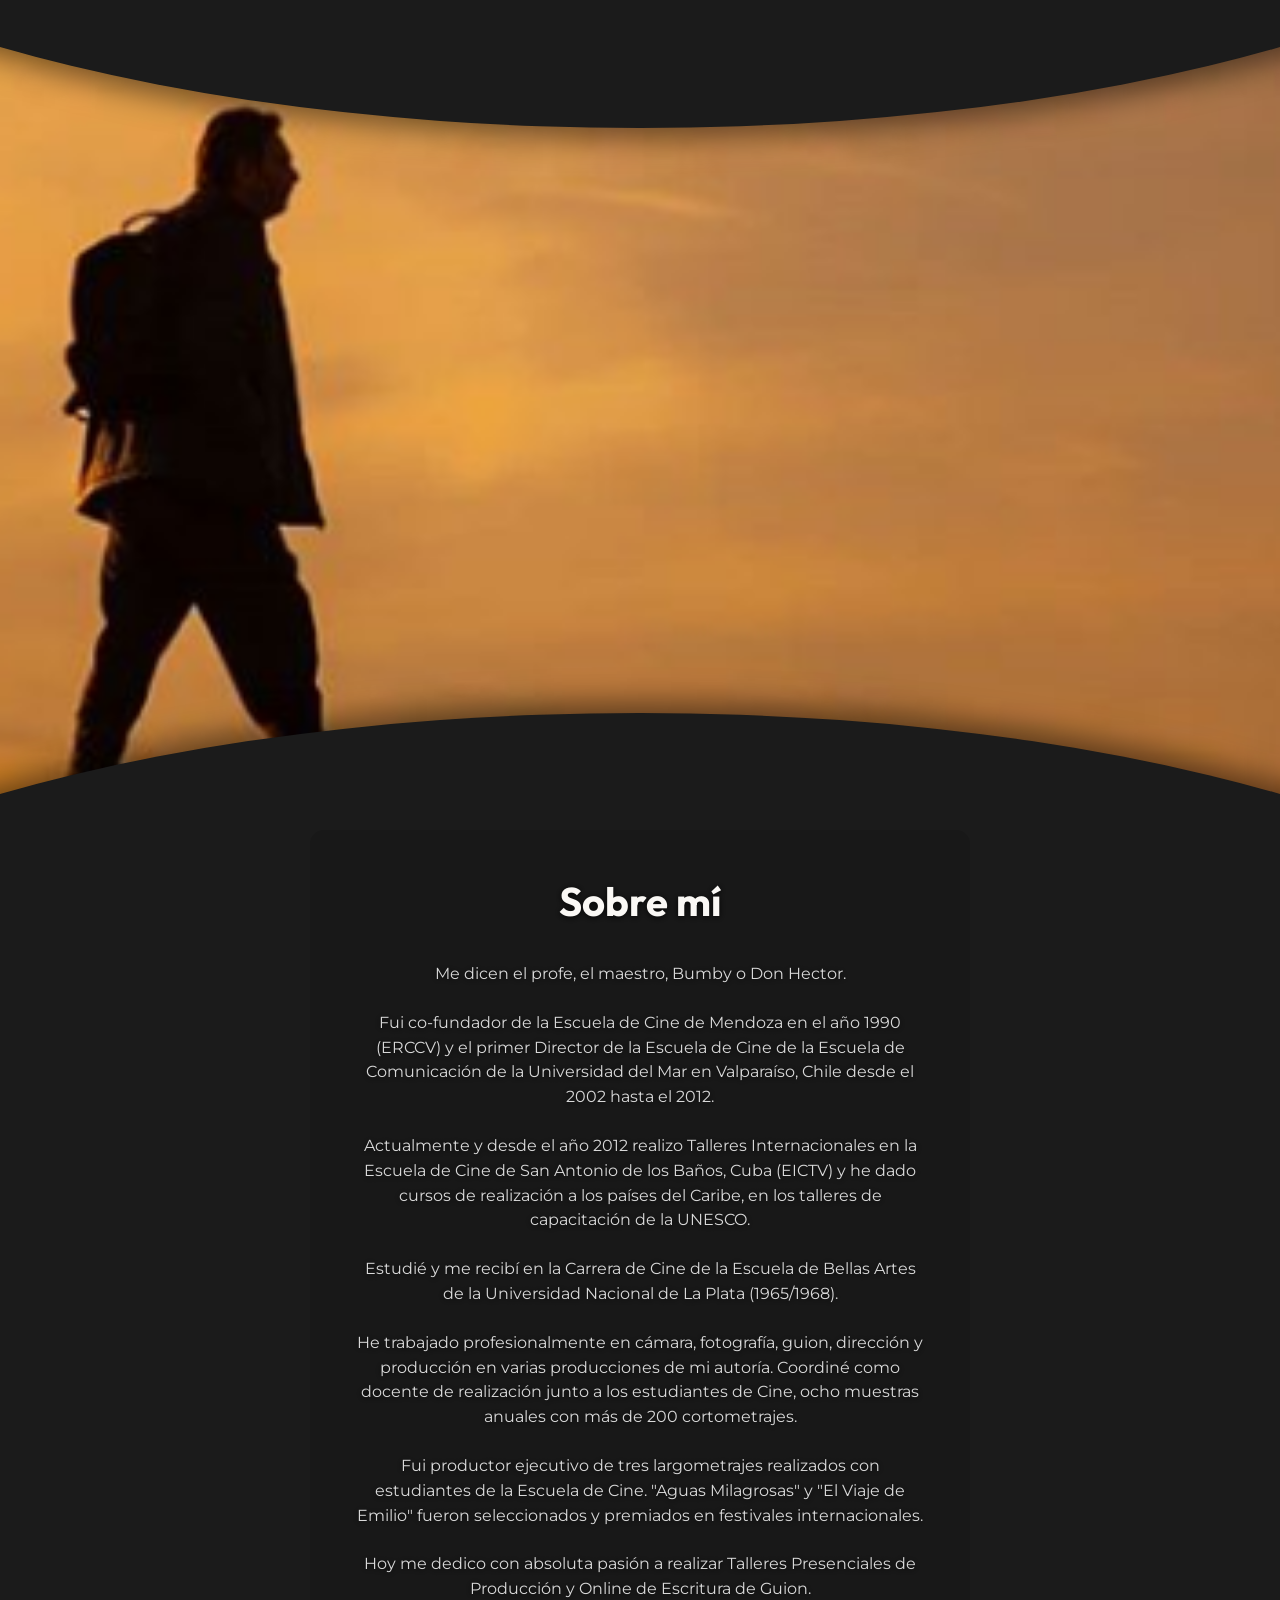
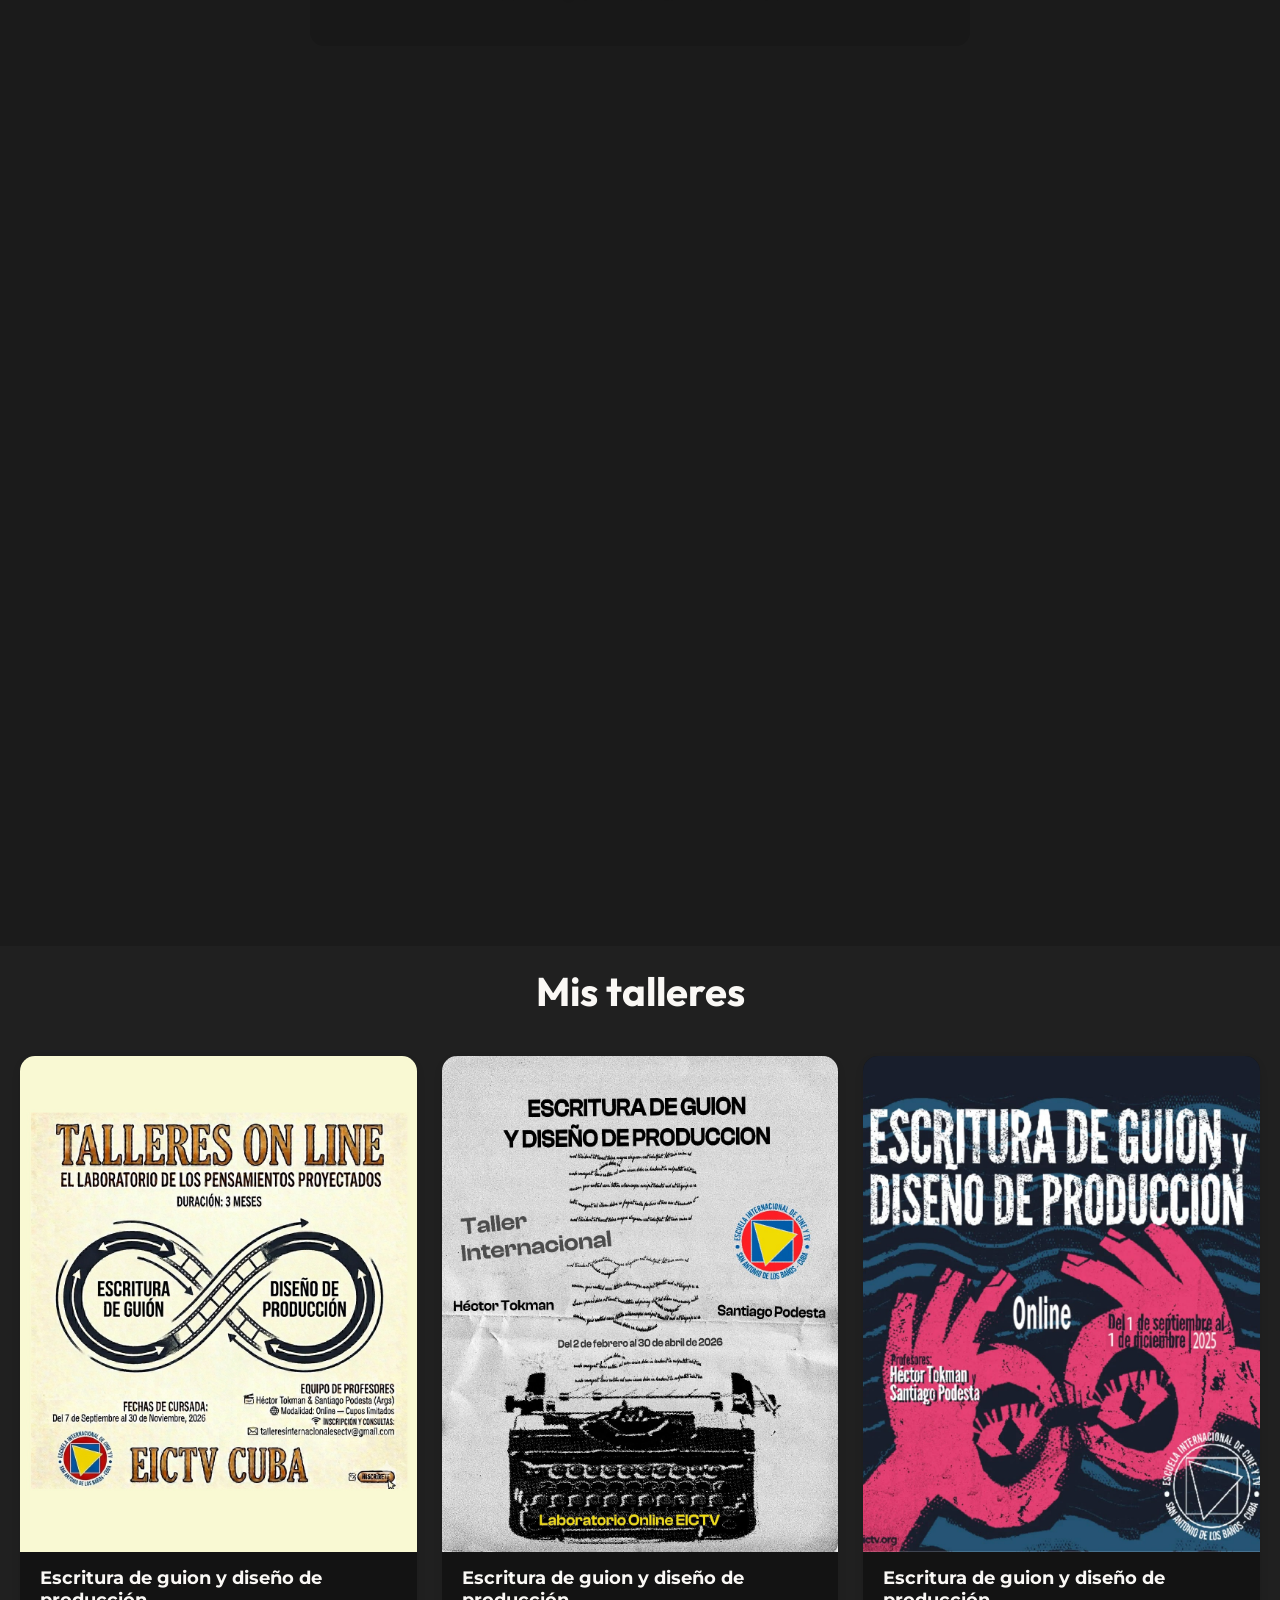
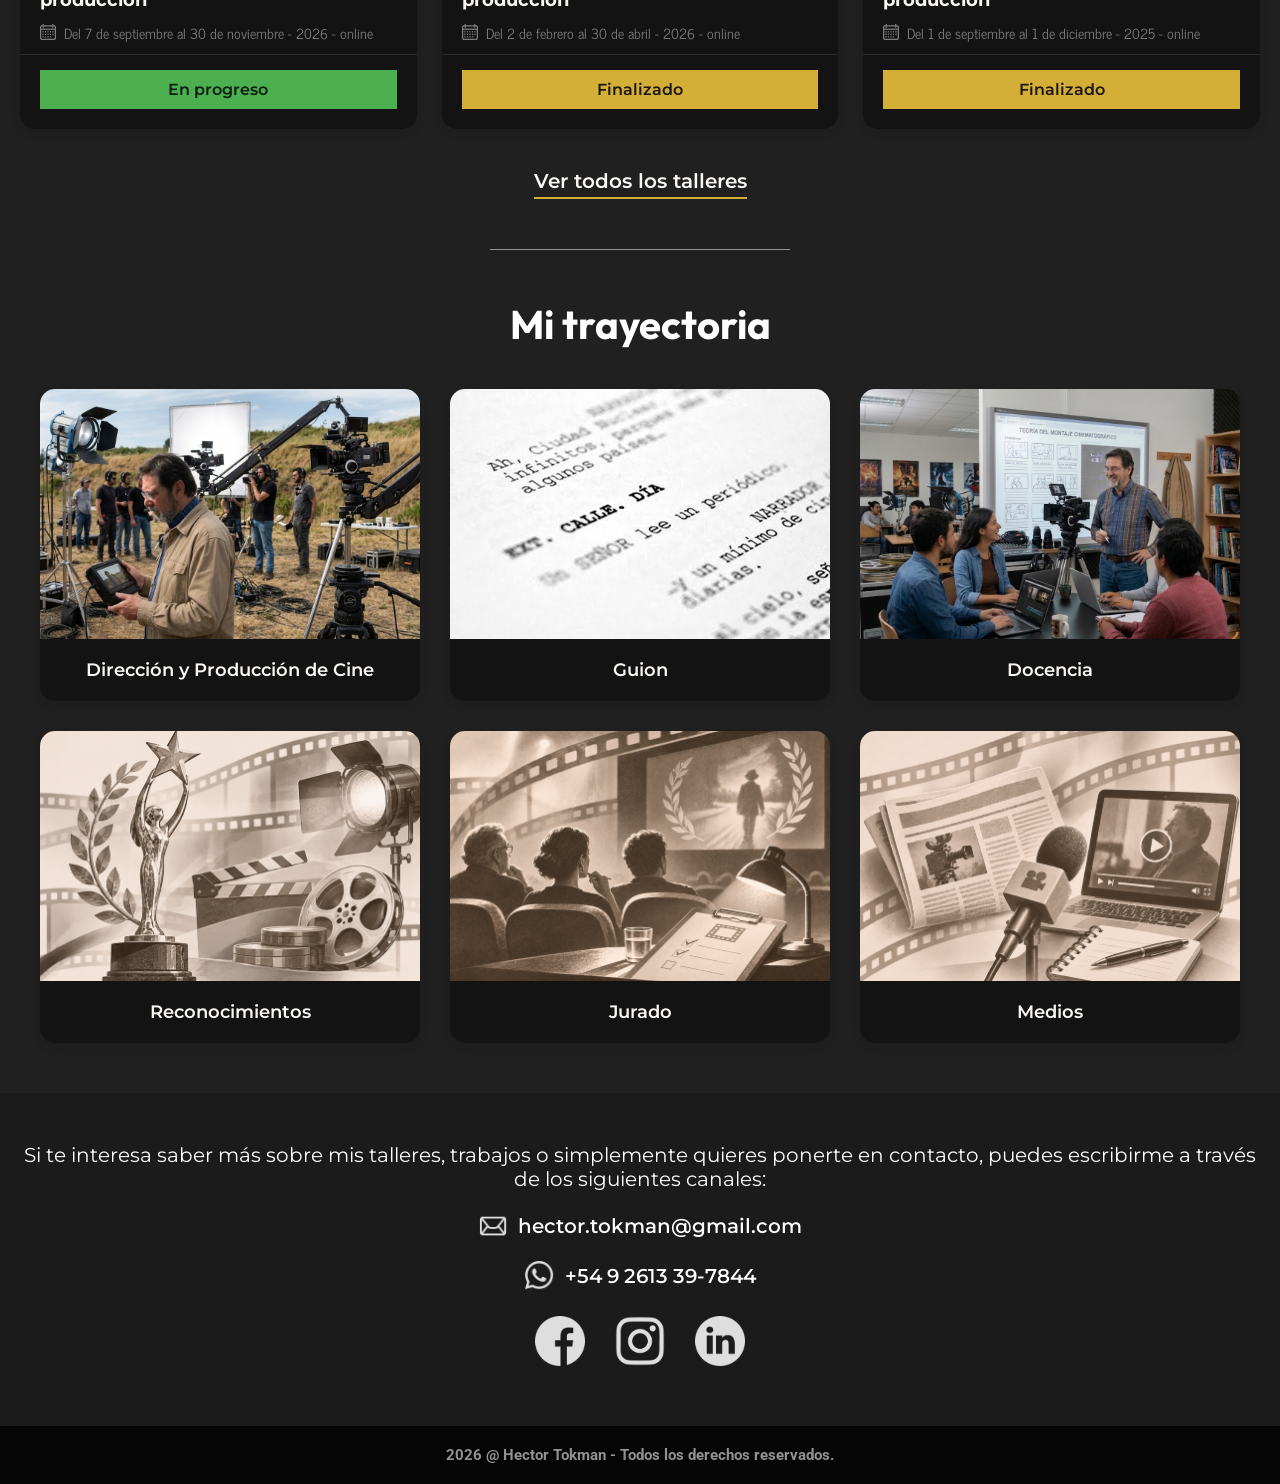
==== commit f59d9095: "correcciones" ====
--- a/index.html
+++ b/index.html
@@ -15,16 +15,16 @@
     <!-- SEO -->
     <title>Hector Tokman</title>
     <link rel="icon" type="image/png" href="./images/favicon.png?v=2">
-    <meta name="description" content="Héctor Tokman es un escritor, guionista, productor y docente argentino con una amplia trayectoria en cine y formación audiovisual. Cofundador de la Escuela de Cine de Mendoza y exdirector de la Escuela de Comunicación de la Universidad del Mar (Chile), desde 2012 dicta talleres internacionales en la EICTV (Escuela Internacional de Cine y TV de San Antonio de los Baños, Cuba). Se especializa en escritura de guion, desarrollo de proyectos y diseño de producción, acompañando a autores y cineastas en la creación de cortometrajes, largometrajes y proyectos para fondos internacionales.">
-    <meta name="keywords" content="Héctor Tokman, docente, guion, literatura, Argentina, Mendoza, Cuba, Chile, talleres de cine, talleres de guion, cursos de cine, cursos de guion, formación audiovisual, producción cinematográfica, narrativa audiovisual, escritura de guion, desarrollo de proyectos audiovisuales, cine documental, televisión, autor literario.">
+    <meta name="description" content="Hector Tokman es un escritor, guionista, productor y docente argentino con una amplia trayectoria en cine y formación audiovisual. Cofundador de la Escuela de Cine de Mendoza y exdirector de la Escuela de Comunicación de la Universidad del Mar (Chile), desde 2012 dicta talleres internacionales en la EICTV (Escuela Internacional de Cine y TV de San Antonio de los Baños, Cuba). Se especializa en escritura de guion, desarrollo de proyectos y diseño de producción, acompañando a autores y cineastas en la creación de cortometrajes, largometrajes y proyectos para fondos internacionales.">
+    <meta name="keywords" content="Hector Tokman, docente, guion, literatura, Argentina, Mendoza, Cuba, Chile, talleres de cine, talleres de guion, cursos de cine, cursos de guion, formación audiovisual, producción cinematográfica, narrativa audiovisual, escritura de guion, desarrollo de proyectos audiovisuales, cine documental, televisión, autor literario.">
     <meta name="author" content="Lisa Vitale">
     <meta name="owner" content="Hector Tokman">
 
     <!-- OPEN GRAPH -->
-    <meta name="og:title" content="Héctor Tokman">
-    <meta name="og:description" content="Héctor Tokman es un  guionista, productor y docente argentino con una amplia trayectoria en cine y formación audiovisual. Cofundador de la Escuela de Cine de Mendoza y exdirector de la Escuela de Comunicación de la Universidad del Mar (Chile), desde 2012 dicta talleres internacionales en la EICTV (Escuela Internacional de Cine y TV de San Antonio de los Baños, Cuba). Se especializa en escritura de guion, desarrollo de proyectos y diseño de producción, acompañando a autores y cineastas en la creación de cortometrajes, largometrajes y proyectos para fondos internacionales.">
-    <meta name="og:type" content="website">
-    <meta name="og:url" content="https://hectortokman.vercel.app/">
+    <meta property="og:title" content="Hector Tokman">
+    <meta property="og:description" content="Hector Tokman es un  guionista, productor y docente argentino con una amplia trayectoria en cine y formación audiovisual. Cofundador de la Escuela de Cine de Mendoza y exdirector de la Escuela de Comunicación de la Universidad del Mar (Chile), desde 2012 dicta talleres internacionales en la EICTV (Escuela Internacional de Cine y TV de San Antonio de los Baños, Cuba). Se especializa en escritura de guion, desarrollo de proyectos y diseño de producción, acompañando a autores y cineastas en la creación de cortometrajes, largometrajes y proyectos para fondos internacionales.">
+    <meta property="og:type" content="website">
+    <meta property="og:url" content="https://hectortokman.vercel.app/">
 </head>
 
 <body>
@@ -40,18 +40,10 @@
         </button>
         <nav id="menuPrincipal" class="collapse">
             <ul>
-                <a href="#sobremi">
-                    <li>SOBRE MÍ</li>
-                </a>
-                <a href="#mistalleres">
-                    <li>MIS TALLERES</li>
-                </a>
-                <a href="#mistrabajos">
-                    <li>MI TRAYECTORIA</li>
-                </a>
-                <a href="#contacto">
-                    <li>CONTACTO</li>
-                </a>
+                <li><a href="#sobremi">SOBRE MÍ</a></li>
+                <li><a href="#mistalleres">MIS TALLERES</a></li>
+                <li><a href="#mistrabajos">MI TRAYECTORIA</a></li>
+                <li><a href="#contacto">CONTACTO</a></li>
             </ul>
         </nav>
     </header>
@@ -121,6 +113,7 @@
                 </div>
             </div>
 
+            <!-- SOBRE MI -->
             <div class="aboutText">
                 <div class="aboutCard">
                 <h2>Sobre mí</h2>
@@ -145,6 +138,8 @@
             </div>
         </section>
 
+        <!-- MIS TALLERES -->
+
         <section id="mistalleres">
             <h2>Mis talleres</h2>
             <!-- Footer de cada card segun el estado del taller:
@@ -152,20 +147,10 @@
             En progreso:       <div class="tallerFooter"><span class="estado enProgreso">En progreso</span></div>
             Todavia no empezo: <div class="tallerFooter"><button type="button" class="boton" data-modal="modalInscripcion">Ver más</button></div> -->
             <div class="contenedor">
-                <!-- <div class="cajaTaller">
-                    <img src="./images/Taller de guion_ de la idea a la escena.png" alt="Imagen del taller de Guion de cortometraje">
-                    <h3>Guion de cortometraje: de la idea a la escena</h3>
-                    <p class="fecha"><img src="./images/calendar.png" alt="Calendario"> Del 1 de marzo al 31 de mayo - 2027 - online</p>
-                    <div class="tallerFooter">
-                        <button type="button" class="boton" data-modal="modalInscripcion">¡Inscribíte!</button>
-                    </div>
-                </div> -->
-
                 <div class="cajaTaller">
                     <img src="./images/taller-2026-septiembre (1).jpg" alt="Imagen del taller de Escritura de guion y diseño de producción">
                     <h3>Escritura de guion y diseño de producción</h3>
                     <p class="fecha"><img src="./images/calendar.png" alt="Calendario"> Del 7 de septiembre al 30 de noviembre - 2026 - online</p>
-                    <!-- <p>Dos espacios de trabajo que se complementan: escritura de guion y desarrollo de proyectos. Durante tres meses, los participantes podrán construir sus historias, trabajar en sus guiones y desarrollar estrategias para presentar sus proyectos a fondos internacionales, con el acompañamiento de docentes especializados.</p> -->
                     <div class="tallerFooter">
                         <span class="estado enProgreso">En progreso</span>
                     </div>
@@ -175,7 +160,6 @@
                     <img src="./images/taller-2026-febrero.jpg" alt="Imagen del taller de Escritura de guion y diseño de producción">
                     <h3>Escritura de guion y diseño de producción </h3>
                     <p class="fecha"><img src="./images/calendar.png" alt="Calendario"> Del 2 de febrero al 30 de abril - 2026 - online</p>
-                    <!-- <p>Un taller online orientado a la creación y el desarrollo de proyectos audiovisuales. Combina el trabajo sobre personajes, conflictos y estructuras narrativas con la planificación de la producción, acompañando a los participantes en el proceso de transformar sus ideas en proyectos realizables.</p> -->
                     <div class="tallerFooter">
                         <span class="estado finalizado">Finalizado</span>
                     </div>
@@ -185,7 +169,6 @@
                     <img src="./images/taller-2025-septiembre.jpg" alt="Imagen del taller de Escritura de guion y diseño de producción">
                     <h3>Escritura de guion y diseño de producción</h3>
                     <p class="fecha"><img src="./images/calendar.png" alt="Calendario"> Del 1 de septiembre al 1 de diciembre - 2025 - online</p>
-                    <!-- <p>Un espacio de formación para desarrollar historias audiovisuales y convertirlas en proyectos concretos. A través de la escritura de guion y el diseño de producción, los participantes trabajan en sus ideas narrativas y exploran las herramientas necesarias para llevarlas adelante.</p> -->
                     <div class="tallerFooter">
                         <span class="estado finalizado">Finalizado</span>
                     </div>
@@ -200,7 +183,7 @@
                     <h3>Inscripciones</h3>
                     <p>Para sumarte, escribime a:</p>
                     <div class="contactoBox">
-                        <a href="https://mail.google.com/mail/u/0/#search/hector.tokman%40gmail.com?compose=new" target="_blank">
+                        <a href="mailto:hector.tokman@gmail.com">
                             <img src="./images/emailblanco.png" alt="Icono de correo electrónico">
                             <span>hector.tokman@gmail.com</span>
                         </a>
@@ -215,6 +198,8 @@
             </dialog>
         </section>
 
+        <!-- MI TRAYECTORIA -->
+
         <section id="mistrabajos">
             <h2>Mi trayectoria</h2>
             <div class="contenedor">
@@ -239,14 +224,36 @@
                     </div>
                 </a>
 
-            </div>
-        </section>
+                <a href="./mistrabajos.html#reconocimientos" class="caja">
+                    <img src="./images/Reconocimientos.png" alt="Imagen de reconocimientos">
+                    <div class="cajaTexto">
+                        <h3>Reconocimientos</h3>
+                    </div>
+                </a>
+
+                <a href="./mistrabajos.html#jurado" class="caja">
+                    <img src="./images/Jurado.png" alt="Imagen de jurado">
+                    <div class="cajaTexto">
+                        <h3>Jurado</h3>
+                    </div>
+                </a>
+
+                <a href="./mistrabajos.html#medios" class="caja">
+                    <img src="./images/Medios.png" alt="Imagen de medios">
+                    <div class="cajaTexto">
+                        <h3>Medios</h3>
+                    </div>
+                </a>
+            </div>
+        </section>
+
+        <!-- CONTACTO -->
 
         <section id="contacto">
             <p>Si te interesa saber más sobre mis talleres, trabajos o simplemente quieres ponerte en contacto, puedes
                 escribirme a través de los siguientes canales:</p>
             <div class="contactoBox">
-                <a href="https://mail.google.com/mail/u/0/#search/hector.tokman%40gmail.com?compose=new" target="_blank">
+                <a href="mailto:hector.tokman@gmail.com">
                 <img src="./images/emailblanco.png" alt="Icono de correo electrónico">
                 <p>hector.tokman@gmail.com</p>
                 </a>
@@ -273,7 +280,7 @@
     </main>
 
     <footer>
-        <h2><span id="year"></span> @ Héctor Tokman - Todos los derechos reservados.</h2>
+        <p><span id="year"></span> @ Hector Tokman - Todos los derechos reservados.</p>
     </footer>
 
     <script src="https://cdn.jsdelivr.net/npm/bootstrap@5.3.3/dist/js/bootstrap.bundle.min.js" integrity="sha384-YvpcrYf0tY3lHB60NNkmXc5s9fDVZLESaAA55NDzOxhy9GkcIdslK1eN7N6jIeHz" crossorigin="anonymous"></script>
--- a/styles/style.css
+++ b/styles/style.css
@@ -166,10 +166,8 @@
     position: relative;
     z-index: 1;
     display: flex;
-    gap: 0.5vw;
     width: 100%;
     height: 100vh;
-    /* sin preserve-3d: Safari en iPhone ocultaba la pantalla del medio */
 }
 
 .screen{
@@ -178,32 +176,12 @@
     background-color: #000;
 }
 
-.screen.center{
-    flex: 1.2;
-}
-
-/* Las pantallas laterales giran hacia el espectador, como una sala de proyeccion curva */
-.screen.left{
-    transform-origin: right center;
-    transform: perspective(100vw) rotateY(25deg);
-}
-
-.screen.right{
-    transform-origin: left center;
-    transform: perspective(100vw) rotateY(-25deg);
-}
-
 .screen img{
     width: 100%;
     height: 100%;
     object-fit: cover;
-    /* filter: grayscale(1) contrast(1.15) brightness(0.45); */
-}
-
-.screen.center img{
     /* baja la foto para que su borde de arriba quede justo debajo de la curva superior */
     object-position: center 10vh;
-   /*  filter: grayscale(1) contrast(1.1) brightness(0.32) blur(1px); */
 }
 
 .aboutText{
@@ -330,9 +308,11 @@
     font-family: "Outfit", sans-serif;
 }
 
+/* Hasta 3 columnas de hasta 400px, centradas sin importar cuantos talleres haya */
 #mistalleres .contenedor{
     display: grid;
-    grid-template-columns: repeat(4, 1fr);
+    grid-template-columns: repeat(auto-fit, min(400px, calc((100% - 50px) / 3)));
+    justify-content: center;
     gap: 25px;
     max-width: 1300px;
     width: 100%;
@@ -410,10 +390,6 @@
     text-align: center;
     font-size: 1.6rem;
     font-weight: 600;
-}
-
-.estado{
-    cursor: default;
 }
 
 .estado.finalizado{
@@ -579,6 +555,11 @@
     font-family: "Roboto", sans-serif;
 }
 
+footer p{
+    font-size: 1.5rem;
+    font-weight: 700;
+}
+
 /* HTML MIS TRABAJOS */
 /* Mismo fondo negro y efecto de pelicula antigua que el index */
 body.paginaTrabajos{
@@ -602,10 +583,6 @@
     background-color: #1b1b1b;
 }
 
-.boxWork h3{
-    color: #FAF8F5;
-}
-
 
 .cartel{
     background-color: #81c993;
@@ -627,13 +604,9 @@
 
 .trabajosNav ul{
     display: flex;
-    list-style: none;
-    margin: 0;
-    padding: 0;
     max-width: 90%;
     margin: 0 auto;
     justify-content: center;
-    gap: 0;
 }
 
 .nav-item{
@@ -757,20 +730,8 @@
     color: #FAF8F5;
 }
 
-#introduccionTrabajos{
-    align-items: center;
-    justify-content: center;
-    font-family: "Montserrat", sans-serif;
-    margin: 0 auto 40px;
-    color: #d9d9d9;
-}
-
-#introduccionTrabajos p{
-    font-size: 2rem;
-    line-height: 1.8;
-}
-
 .boxWork h3{
+    color: #FAF8F5;
     font-size: 3rem;
     font-family: "Outfit", sans-serif;
 }
@@ -948,7 +909,7 @@
         height: 48px;
     }
 
-    footer h2{
+    footer p{
         font-size: 1.3rem;
     }
 
@@ -991,8 +952,7 @@
         font-size: 2.2rem;
     }
 
-    .trabajo-seccion p,
-    #introduccionTrabajos p{
+    .trabajo-seccion p{
         font-size: 1.6rem;
     }
 }
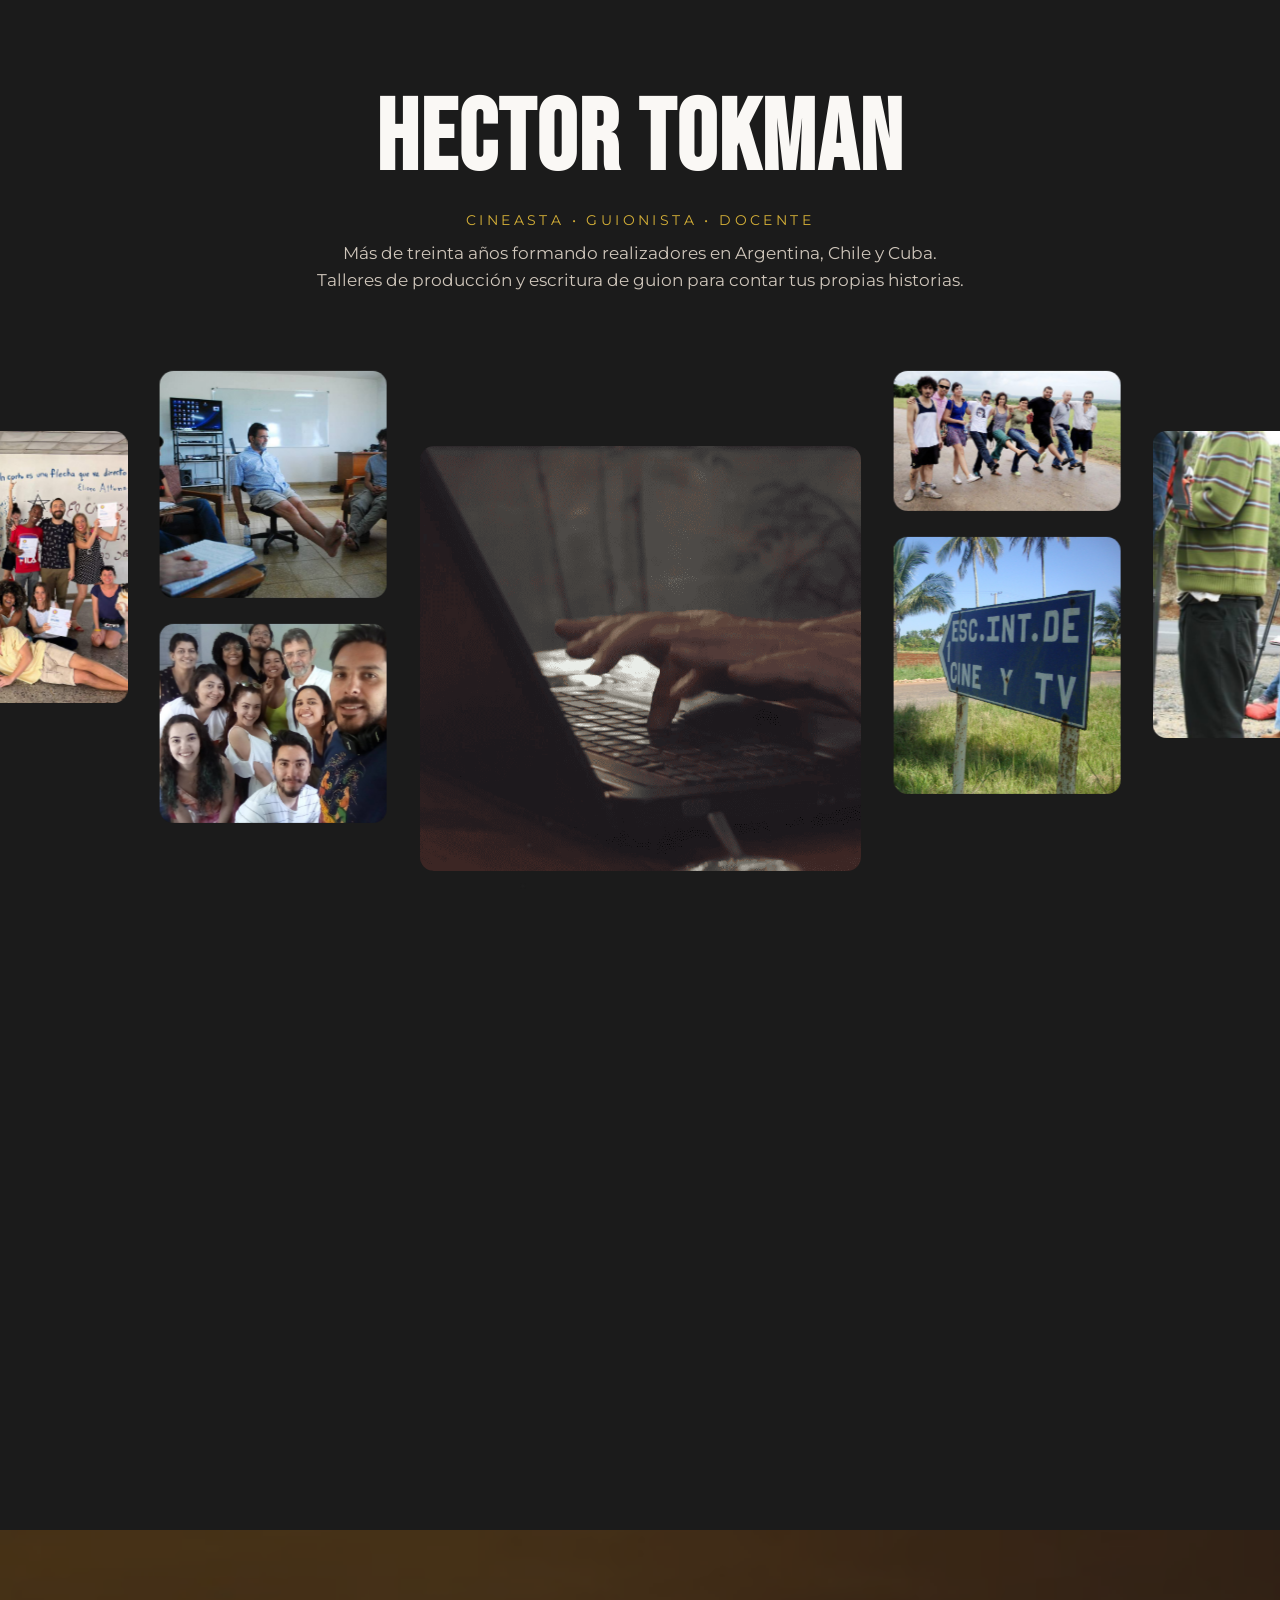
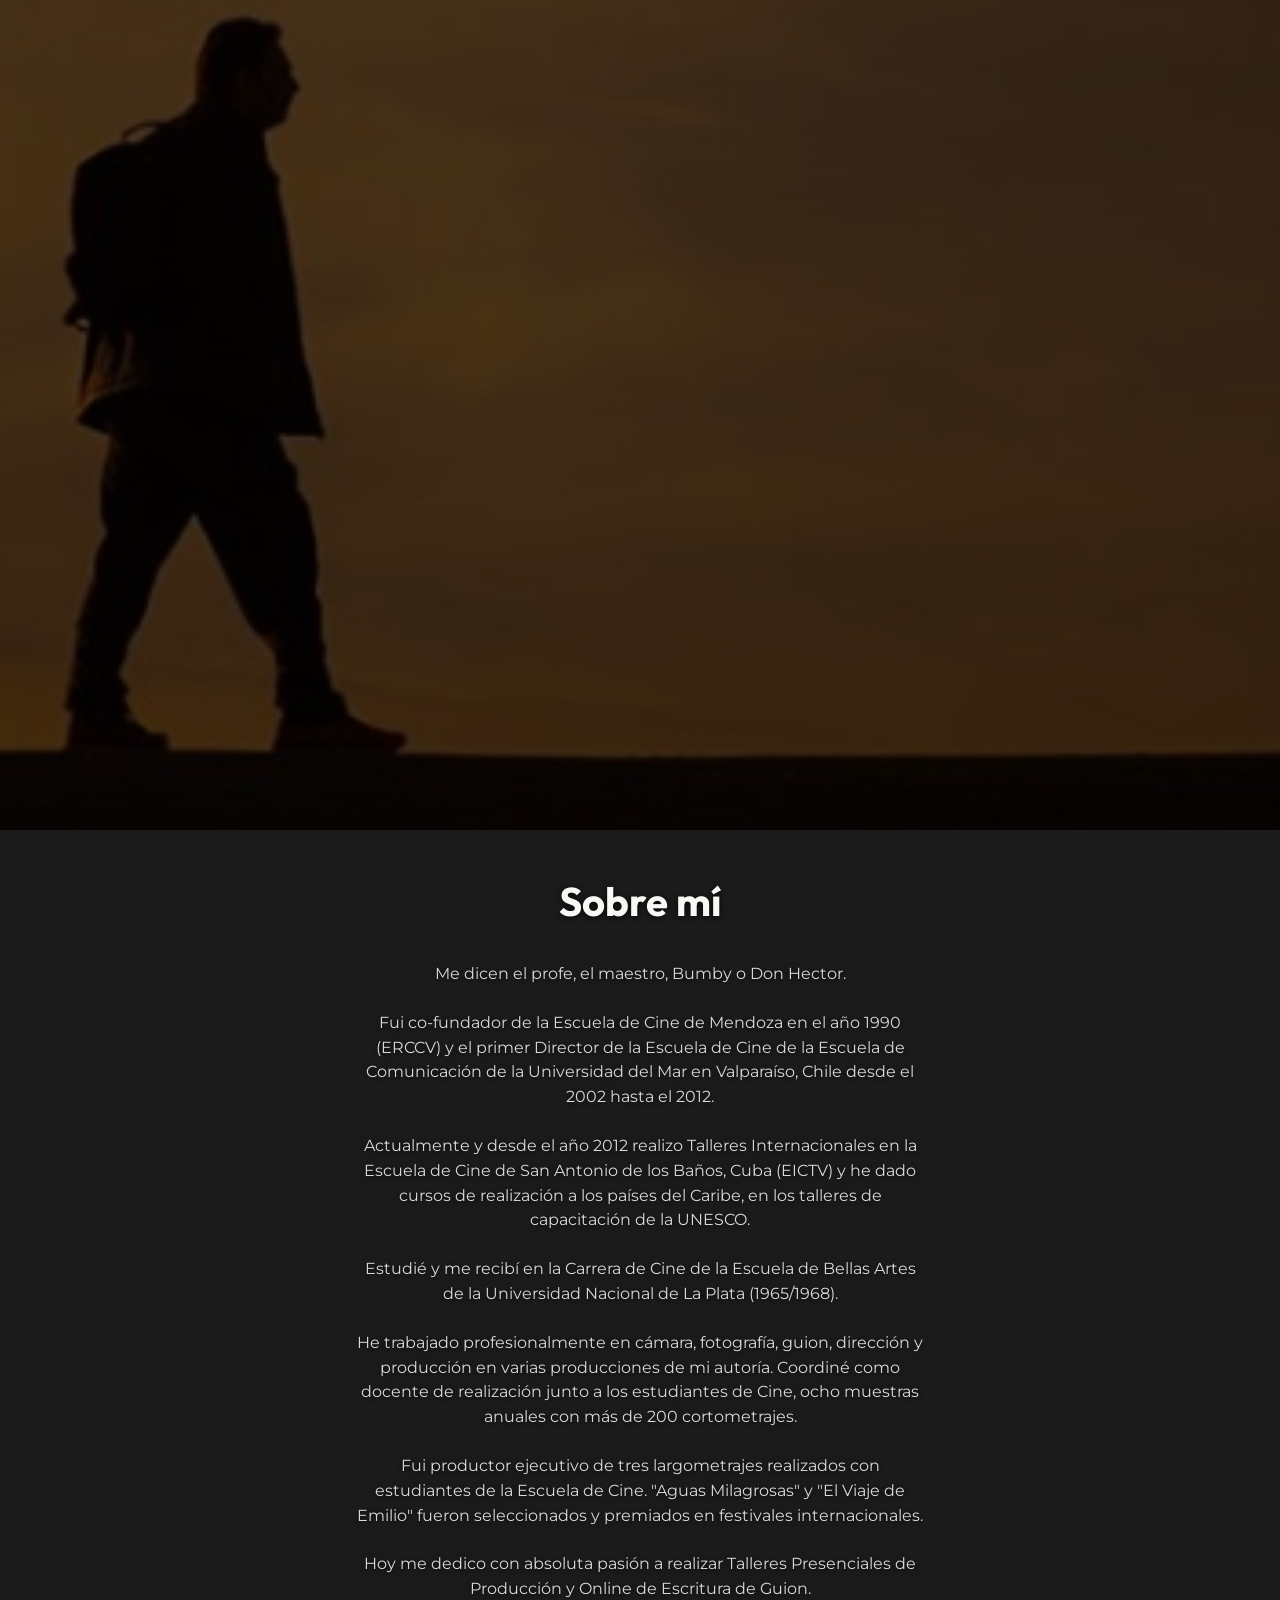
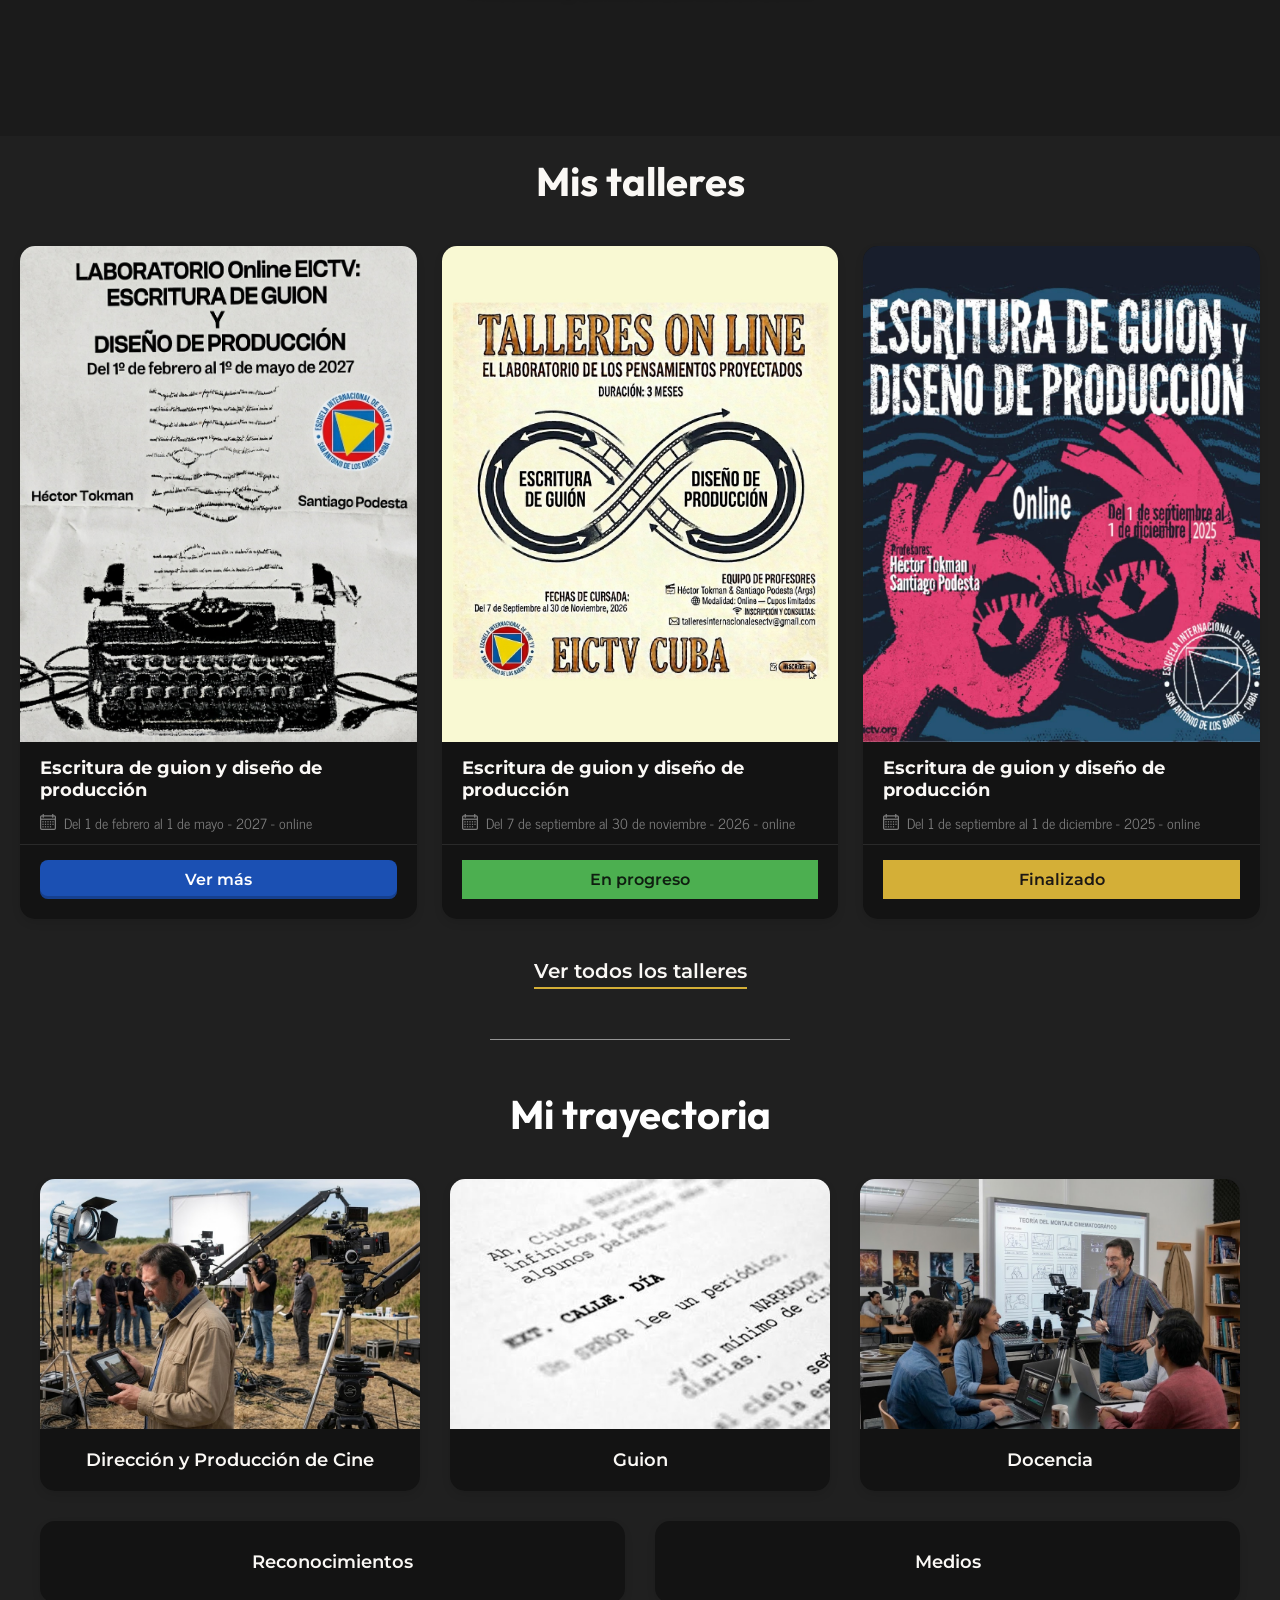
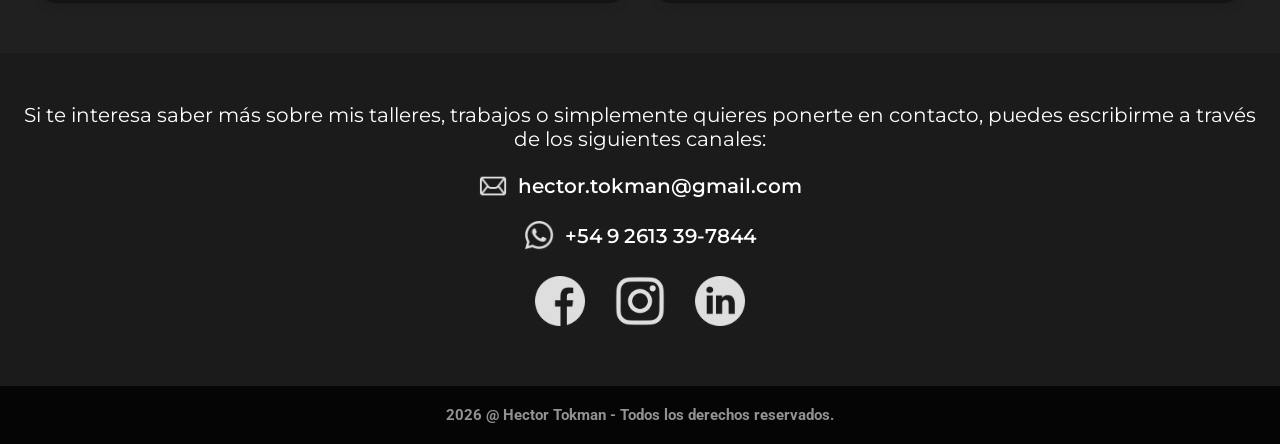
==== commit 8ed44ffe: "correccion" ====
--- a/index.html
+++ b/index.html
@@ -8,21 +8,26 @@
     <link rel="preconnect" href="https://fonts.gstatic.com" crossorigin>
     <link rel="preconnect" href="https://fonts.googleapis.com">
     <link rel="preconnect" href="https://fonts.gstatic.com" crossorigin>
-    <link href="https://fonts.googleapis.com/css2?family=Bebas+Neue&family=Montserrat:ital,wght@0,100..900;1,100..900&family=News+Cycle:wght@400;700&family=Outfit:wght@100..900&family=Roboto:ital,wght@0,100..900;1,100..900&display=swap" rel="stylesheet">
+    <link
+        href="https://fonts.googleapis.com/css2?family=Bebas+Neue&family=Montserrat:ital,wght@0,100..900;1,100..900&family=News+Cycle:wght@400;700&family=Outfit:wght@100..900&family=Roboto:ital,wght@0,100..900;1,100..900&display=swap"
+        rel="stylesheet">
     <link rel="stylesheet" href="./styles/style.css">
     <link rel="stylesheet" href="./styles/intro.css">
 
     <!-- SEO -->
     <title>Hector Tokman</title>
     <link rel="icon" type="image/png" href="./images/favicon.png?v=2">
-    <meta name="description" content="Hector Tokman es un escritor, guionista, productor y docente argentino con una amplia trayectoria en cine y formación audiovisual. Cofundador de la Escuela de Cine de Mendoza y exdirector de la Escuela de Comunicación de la Universidad del Mar (Chile), desde 2012 dicta talleres internacionales en la EICTV (Escuela Internacional de Cine y TV de San Antonio de los Baños, Cuba). Se especializa en escritura de guion, desarrollo de proyectos y diseño de producción, acompañando a autores y cineastas en la creación de cortometrajes, largometrajes y proyectos para fondos internacionales.">
-    <meta name="keywords" content="Hector Tokman, docente, guion, literatura, Argentina, Mendoza, Cuba, Chile, talleres de cine, talleres de guion, cursos de cine, cursos de guion, formación audiovisual, producción cinematográfica, narrativa audiovisual, escritura de guion, desarrollo de proyectos audiovisuales, cine documental, televisión, autor literario.">
+    <meta name="description"
+        content="Hector Tokman es un escritor, guionista, productor y docente argentino con una amplia trayectoria en cine y formación audiovisual. Cofundador de la Escuela de Cine de Mendoza y exdirector de la Escuela de Comunicación de la Universidad del Mar (Chile), desde 2012 dicta talleres internacionales en la EICTV (Escuela Internacional de Cine y TV de San Antonio de los Baños, Cuba). Se especializa en escritura de guion, desarrollo de proyectos y diseño de producción, acompañando a autores y cineastas en la creación de cortometrajes, largometrajes y proyectos para fondos internacionales.">
+    <meta name="keywords"
+        content="Hector Tokman, docente, guion, literatura, Argentina, Mendoza, Cuba, Chile, talleres de cine, talleres de guion, cursos de cine, cursos de guion, formación audiovisual, producción cinematográfica, narrativa audiovisual, escritura de guion, desarrollo de proyectos audiovisuales, cine documental, televisión, autor literario.">
     <meta name="author" content="Lisa Vitale">
     <meta name="owner" content="Hector Tokman">
 
     <!-- OPEN GRAPH -->
     <meta property="og:title" content="Hector Tokman">
-    <meta property="og:description" content="Hector Tokman es un  guionista, productor y docente argentino con una amplia trayectoria en cine y formación audiovisual. Cofundador de la Escuela de Cine de Mendoza y exdirector de la Escuela de Comunicación de la Universidad del Mar (Chile), desde 2012 dicta talleres internacionales en la EICTV (Escuela Internacional de Cine y TV de San Antonio de los Baños, Cuba). Se especializa en escritura de guion, desarrollo de proyectos y diseño de producción, acompañando a autores y cineastas en la creación de cortometrajes, largometrajes y proyectos para fondos internacionales.">
+    <meta property="og:description"
+        content="Hector Tokman es un  guionista, productor y docente argentino con una amplia trayectoria en cine y formación audiovisual. Cofundador de la Escuela de Cine de Mendoza y exdirector de la Escuela de Comunicación de la Universidad del Mar (Chile), desde 2012 dicta talleres internacionales en la EICTV (Escuela Internacional de Cine y TV de San Antonio de los Baños, Cuba). Se especializa en escritura de guion, desarrollo de proyectos y diseño de producción, acompañando a autores y cineastas en la creación de cortometrajes, largometrajes y proyectos para fondos internacionales.">
     <meta property="og:type" content="website">
     <meta property="og:url" content="https://hectortokman.vercel.app/">
 </head>
@@ -33,7 +38,8 @@
             <h1>Hector Tokman</h1>
         </a>
         <!-- Boton hamburguesa (solo se ve en celular), abre y cierra el menu con Bootstrap -->
-        <button class="menuToggle collapsed" type="button" data-bs-toggle="collapse" data-bs-target="#menuPrincipal" aria-controls="menuPrincipal" aria-expanded="false" aria-label="Abrir menú">
+        <button class="menuToggle collapsed" type="button" data-bs-toggle="collapse" data-bs-target="#menuPrincipal"
+            aria-controls="menuPrincipal" aria-expanded="false" aria-label="Abrir menú">
             <span></span>
             <span></span>
             <span></span>
@@ -81,7 +87,8 @@
                     </div>
                     <div class="item" data-side="1">
                         <div class="card baja" style="--order: 1">
-                            <img src="./images/HERMANITOS CUBANOS PRODUCCIONES 2013 EICTV.jpeg" alt="Hermanitos cubanos producciones 2013 EICTV">
+                            <img src="./images/HERMANITOS CUBANOS PRODUCCIONES 2013 EICTV.jpeg"
+                                alt="Hermanitos cubanos producciones 2013 EICTV">
                         </div>
                         <div class="card larga" style="--order: 2">
                             <img src="./images/cartel de la EICTV.jpeg" alt="Cartel de la EICTV">
@@ -116,7 +123,7 @@
             <!-- SOBRE MI -->
             <div class="aboutText">
                 <div class="aboutCard">
-                <h2>Sobre mí</h2>
+                    <h2>Sobre mí</h2>
                     <p>Me dicen el profe, el maestro, Bumby o Don Hector.</p>
                     <p>Fui co-fundador de la Escuela de Cine de Mendoza en el año 1990 (ERCCV) y el primer Director de
                         la Escuela de Cine de la Escuela de Comunicación de la Universidad del Mar en Valparaíso, Chile
@@ -127,7 +134,8 @@
                     <p>Estudié y me recibí en la Carrera de Cine de la Escuela de Bellas Artes de la Universidad
                         Nacional de La Plata (1965/1968).</p>
                     <p>He trabajado profesionalmente en cámara, fotografía, guion, dirección y producción en varias
-                        producciones de mi autoría. Coordiné como docente de realización junto a los estudiantes de Cine,
+                        producciones de mi autoría. Coordiné como docente de realización junto a los estudiantes de
+                        Cine,
                         ocho muestras anuales con más de 200 cortometrajes.</p>
                     <p>Fui productor ejecutivo de tres largometrajes realizados con estudiantes de la Escuela de Cine.
                         "Aguas Milagrosas" y "El Viaje de Emilio" fueron seleccionados y premiados en festivales
@@ -146,29 +154,35 @@
             Finalizado:        <div class="tallerFooter"><span class="estado finalizado">Finalizado</span></div>
             En progreso:       <div class="tallerFooter"><span class="estado enProgreso">En progreso</span></div>
             Todavia no empezo: <div class="tallerFooter"><button type="button" class="boton" data-modal="modalInscripcion">Ver más</button></div> -->
+
             <div class="contenedor">
                 <div class="cajaTaller">
-                    <img src="./images/taller-2026-septiembre (1).jpg" alt="Imagen del taller de Escritura de guion y diseño de producción">
+                    <img src="./images/flyernuevo.jpeg" alt="Imagen del taller de Escritura de guion y diseño de producción">
+                    <h3>Escritura de guion y diseño de producción </h3>
+                    <p class="fecha"><img src="./images/calendar.png" alt="Calendario"> Del 1 de febrero al 1 de mayo -
+                        2027 - online</p>
+                    <div class="tallerFooter">
+                        <button type="button" class="boton" data-modal="modalInscripcion">Ver más</button>
+                    </div>
+                </div>
+
+                <div class="cajaTaller">
+                    <img src="./images/taller-2026-septiembre (1).jpg"
+                        alt="Imagen del taller de Escritura de guion y diseño de producción">
                     <h3>Escritura de guion y diseño de producción</h3>
-                    <p class="fecha"><img src="./images/calendar.png" alt="Calendario"> Del 7 de septiembre al 30 de noviembre - 2026 - online</p>
+                    <p class="fecha"><img src="./images/calendar.png" alt="Calendario"> Del 7 de septiembre al 30 de
+                        noviembre - 2026 - online</p>
                     <div class="tallerFooter">
                         <span class="estado enProgreso">En progreso</span>
                     </div>
                 </div>
-                
+
                 <div class="cajaTaller">
-                    <img src="./images/taller-2026-febrero.jpg" alt="Imagen del taller de Escritura de guion y diseño de producción">
-                    <h3>Escritura de guion y diseño de producción </h3>
-                    <p class="fecha"><img src="./images/calendar.png" alt="Calendario"> Del 2 de febrero al 30 de abril - 2026 - online</p>
-                    <div class="tallerFooter">
-                        <span class="estado finalizado">Finalizado</span>
-                    </div>
-                </div>
-                
-                <div class="cajaTaller">
-                    <img src="./images/taller-2025-septiembre.jpg" alt="Imagen del taller de Escritura de guion y diseño de producción">
+                    <img src="./images/taller-2025-septiembre.jpg"
+                        alt="Imagen del taller de Escritura de guion y diseño de producción">
                     <h3>Escritura de guion y diseño de producción</h3>
-                    <p class="fecha"><img src="./images/calendar.png" alt="Calendario"> Del 1 de septiembre al 1 de diciembre - 2025 - online</p>
+                    <p class="fecha"><img src="./images/calendar.png" alt="Calendario"> Del 1 de septiembre al 1 de
+                        diciembre - 2025 - online</p>
                     <div class="tallerFooter">
                         <span class="estado finalizado">Finalizado</span>
                     </div>
@@ -223,23 +237,17 @@
                         <h3>Docencia</h3>
                     </div>
                 </a>
-
+            </div>
+
+            <!-- Tarjetas sin imagen, mitad y mitad -->
+            <div class="contenedor mitades">
                 <a href="./mistrabajos.html#reconocimientos" class="caja">
-                    <img src="./images/Reconocimientos.png" alt="Imagen de reconocimientos">
                     <div class="cajaTexto">
                         <h3>Reconocimientos</h3>
                     </div>
                 </a>
 
-                <a href="./mistrabajos.html#jurado" class="caja">
-                    <img src="./images/Jurado.png" alt="Imagen de jurado">
-                    <div class="cajaTexto">
-                        <h3>Jurado</h3>
-                    </div>
-                </a>
-
                 <a href="./mistrabajos.html#medios" class="caja">
-                    <img src="./images/Medios.png" alt="Imagen de medios">
                     <div class="cajaTexto">
                         <h3>Medios</h3>
                     </div>
@@ -254,14 +262,14 @@
                 escribirme a través de los siguientes canales:</p>
             <div class="contactoBox">
                 <a href="mailto:hector.tokman@gmail.com">
-                <img src="./images/emailblanco.png" alt="Icono de correo electrónico">
-                <p>hector.tokman@gmail.com</p>
+                    <img src="./images/emailblanco.png" alt="Icono de correo electrónico">
+                    <p>hector.tokman@gmail.com</p>
                 </a>
             </div>
             <div class="contactoBox">
                 <a href="https://wa.me/5492613397844" target="_blank">
                     <img src="./images/whatsappblanco.png" alt="Icono de WhatsApp">
-                <p> +54 9 2613 39-7844</p>
+                    <p> +54 9 2613 39-7844</p>
                 </a>
             </div>
 
@@ -283,7 +291,9 @@
         <p><span id="year"></span> @ Hector Tokman - Todos los derechos reservados.</p>
     </footer>
 
-    <script src="https://cdn.jsdelivr.net/npm/bootstrap@5.3.3/dist/js/bootstrap.bundle.min.js" integrity="sha384-YvpcrYf0tY3lHB60NNkmXc5s9fDVZLESaAA55NDzOxhy9GkcIdslK1eN7N6jIeHz" crossorigin="anonymous"></script>
+    <script src="https://cdn.jsdelivr.net/npm/bootstrap@5.3.3/dist/js/bootstrap.bundle.min.js"
+        integrity="sha384-YvpcrYf0tY3lHB60NNkmXc5s9fDVZLESaAA55NDzOxhy9GkcIdslK1eN7N6jIeHz"
+        crossorigin="anonymous"></script>
     <script>
         document.getElementById("year").innerHTML = new Date().getFullYear();
 
@@ -320,6 +330,7 @@
         const video = frame.querySelector('video');
         const sides = [...intro.querySelectorAll('.gallery .item[data-side]')];
         const copy = intro.querySelector('.intro-copy');
+        const sobremi = document.getElementById('sobremi');
 
         // Siempre arrancar desde arriba y sin scroll hasta que termine la intro
         if ('scrollRestoration' in history) history.scrollRestoration = 'manual';
@@ -337,7 +348,7 @@
             const fin = VIDEO_FIN ?? video.duration;
             if (video.currentTime < VIDEO_INICIO - 0.5 || video.currentTime >= fin || video.ended) {
                 video.currentTime = VIDEO_INICIO;
-                if (video.paused) video.play().catch(() => {});
+                if (video.paused) video.play().catch(() => { });
             }
         }
 
@@ -381,13 +392,14 @@
 
             // El video empieza a reproducirse apenas se baja con el mouse
             if (p > 0.005 && video.paused) {
-                video.play().catch(() => {});
+                video.play().catch(() => { });
             } else if (p === 0 && !video.paused) {
                 video.pause();
             }
 
             document.body.classList.toggle('show-header', p >= 0.7);
-            header.classList.toggle('scrolled', intro.getBoundingClientRect().bottom <= header.offsetHeight);
+            // El header queda transparente sobre la intro y sobre la foto de Sobre mi; toma fondo recien despues
+            header.classList.toggle('scrolled', sobremi.getBoundingClientRect().bottom <= header.offsetHeight);
 
             requestAnimationFrame(render);
         }
@@ -395,4 +407,4 @@
     </script>
 </body>
 
-</html>
+</html>
--- a/styles/style.css
+++ b/styles/style.css
@@ -139,29 +139,6 @@
     align-items: center;
 }
 
-/* Elipses del color del fondo que curvan el borde superior e inferior de las pantallas */
-.screens::before,
-.screens::after{
-    content: "";
-    position: absolute;
-    left: -30vw;
-    width: 160vw;
-    height: 82vh;
-    border-radius: 50%;
-    background-color: #1b1b1b;
-    z-index: 2;
-}
-
-.screens::before{
-    top: -60vh;
-    box-shadow: 0 10px 30px rgba(0, 0, 0, 0.5);
-}
-
-.screens::after{
-    top: 87vh;
-    box-shadow: 0 -10px 30px rgba(0, 0, 0, 0.5);
-}
-
 .screens-band{
     position: relative;
     z-index: 1;
@@ -180,8 +157,8 @@
     width: 100%;
     height: 100%;
     object-fit: cover;
-    /* baja la foto para que su borde de arriba quede justo debajo de la curva superior */
-    object-position: center 10vh;
+    /* un poco mas oscura para que se lea mejor el texto */
+    filter: brightness(0.3);
 }
 
 .aboutText{
@@ -189,7 +166,8 @@
     z-index: 3;
     max-width: 700px;
     margin: -100vh auto 0;
-    padding: 100vh 20px;
+    /* abajo solo un respiro: cuando termina el texto termina la seccion, sin pantalla vacia de foto */
+    padding: 100vh 20px 10vh;
     text-align: center;
     font-size: 1.6rem;
     line-height: 1.55;
@@ -287,6 +265,16 @@
     color: #FAF8F5;
     font-weight: 600;
     transition: color 0.3s ease;
+}
+
+/* Tarjetas sin imagen (Reconocimientos y Medios): dos columnas iguales en todos los tamaños */
+.contenedor.mitades{
+    grid-template-columns: 1fr 1fr;
+    margin-top: 30px;
+}
+
+.mitades .cajaTexto{
+    padding: 30px 15px;
 }
 
 /* MIS TALLERES */
@@ -834,6 +822,14 @@
     }
 }
 
+/* SOBRE MI (celular y tablet): la foto apaisada se recorta en pantallas altas;
+   se corre para que la persona quede entera sobre el costado izquierdo */
+@media (max-width: 1023px) and (min-width: 300px){
+    .screen img{
+        object-position: 20% center;
+    }
+}
+
 /* TABLET */
 @media (max-width: 1023px) and (min-width: 569px){
     /* Talleres y trabajos: una caja debajo de la otra */
@@ -852,6 +848,13 @@
     }
 }
 
+/* COMPUTADORA: el texto de Sobre mi va directo sobre la foto, sin caja oscura */
+@media (min-width: 1024px){
+    .aboutCard{
+        background-color: transparent;
+    }
+}
+
 @media (max-width: 1043px) and (min-width: 1024px){
     header h1{
         font-size: 3rem;
@@ -885,6 +888,11 @@
         height: 200px;
     }
 
+    /* "Reconocimientos" no entra en media tarjeta con la letra de escritorio */
+    .mitades .cajaTexto h3{
+        font-size: 1.4rem;
+    }
+
     .aboutText{
         font-size: 1.5rem;
     }
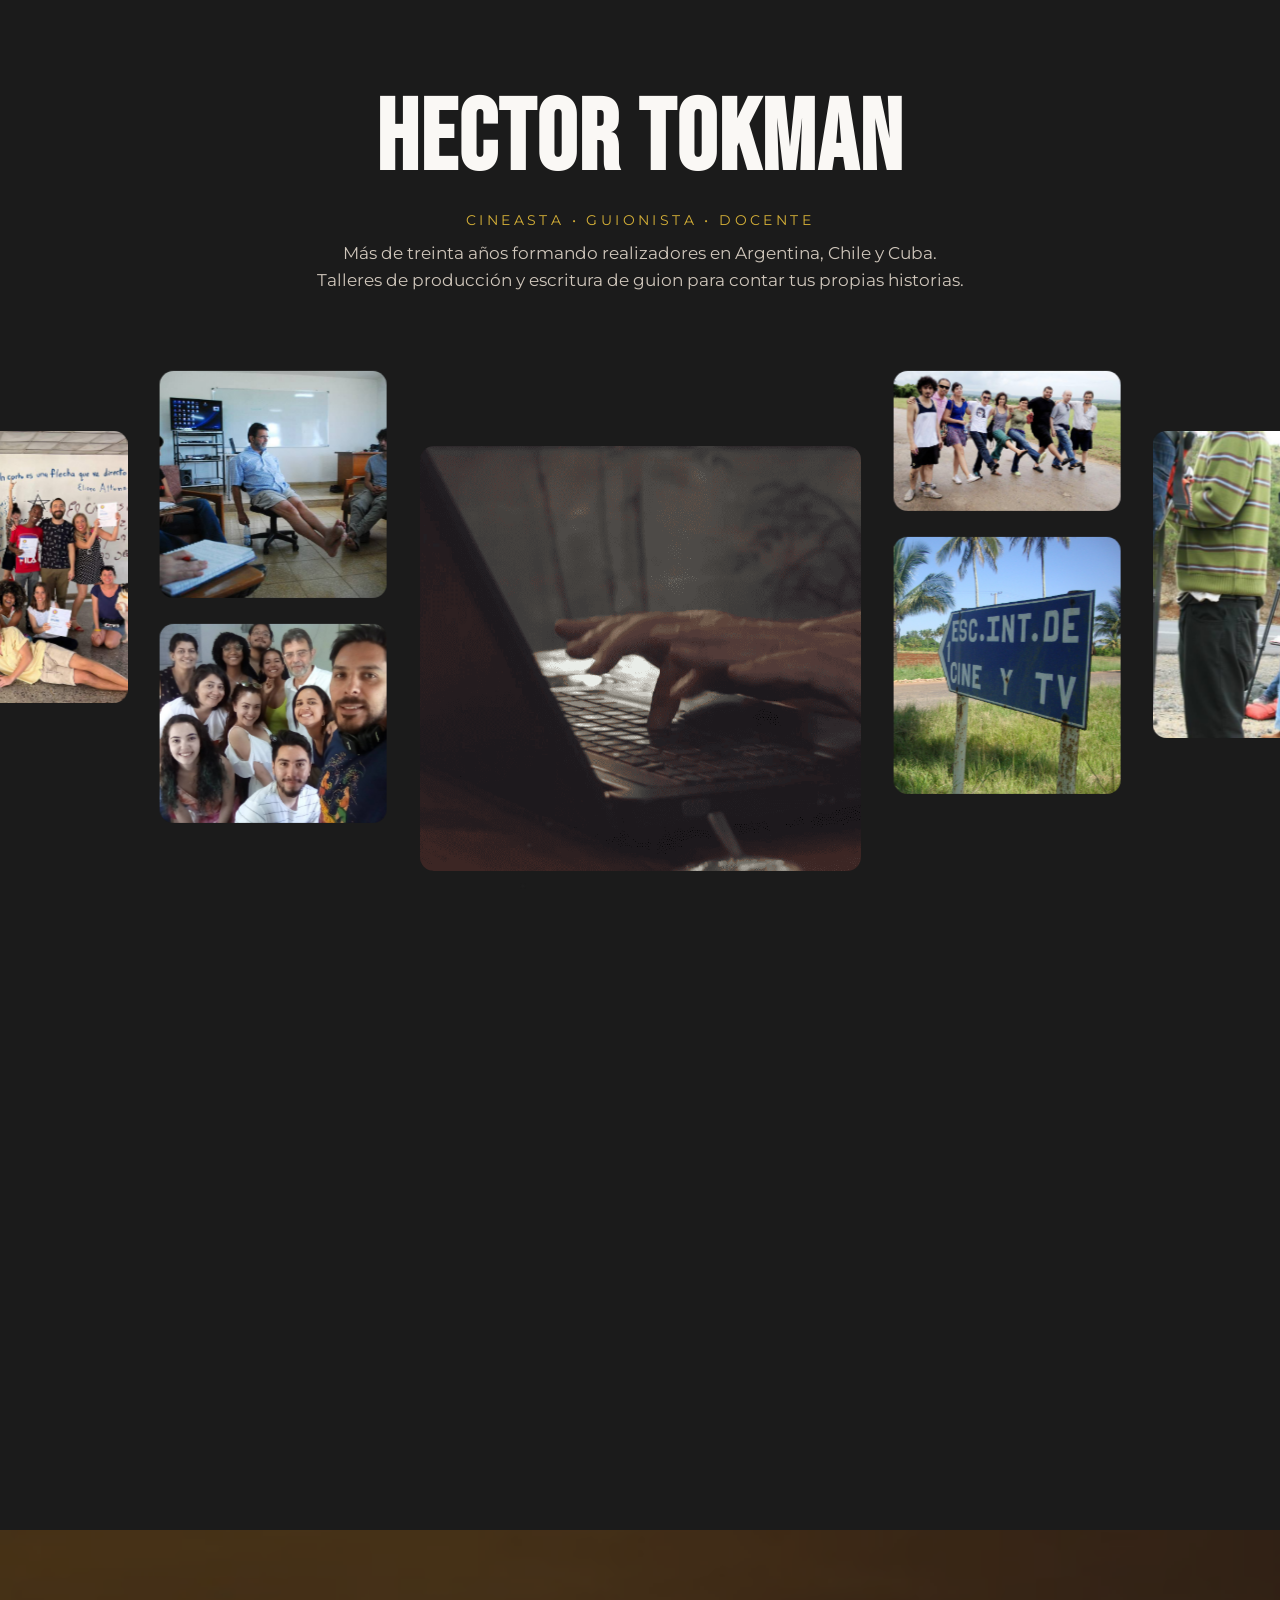
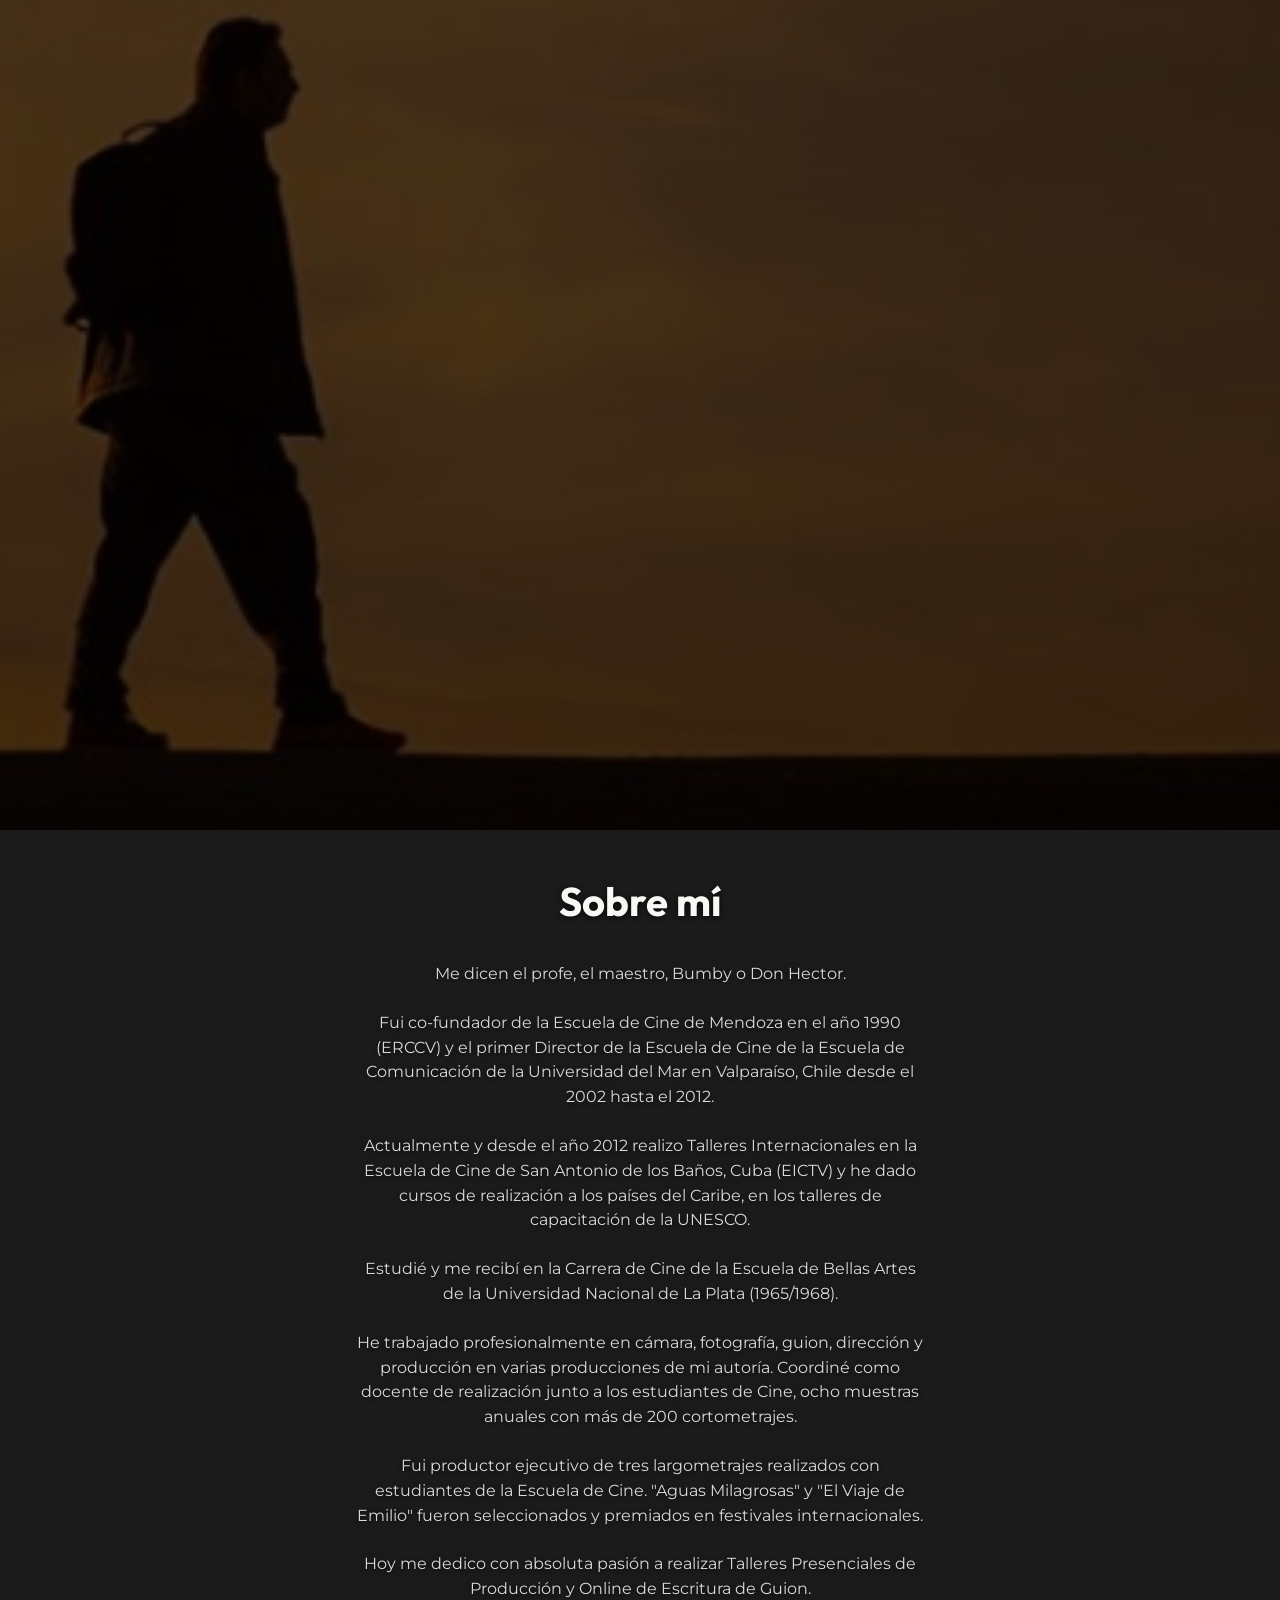
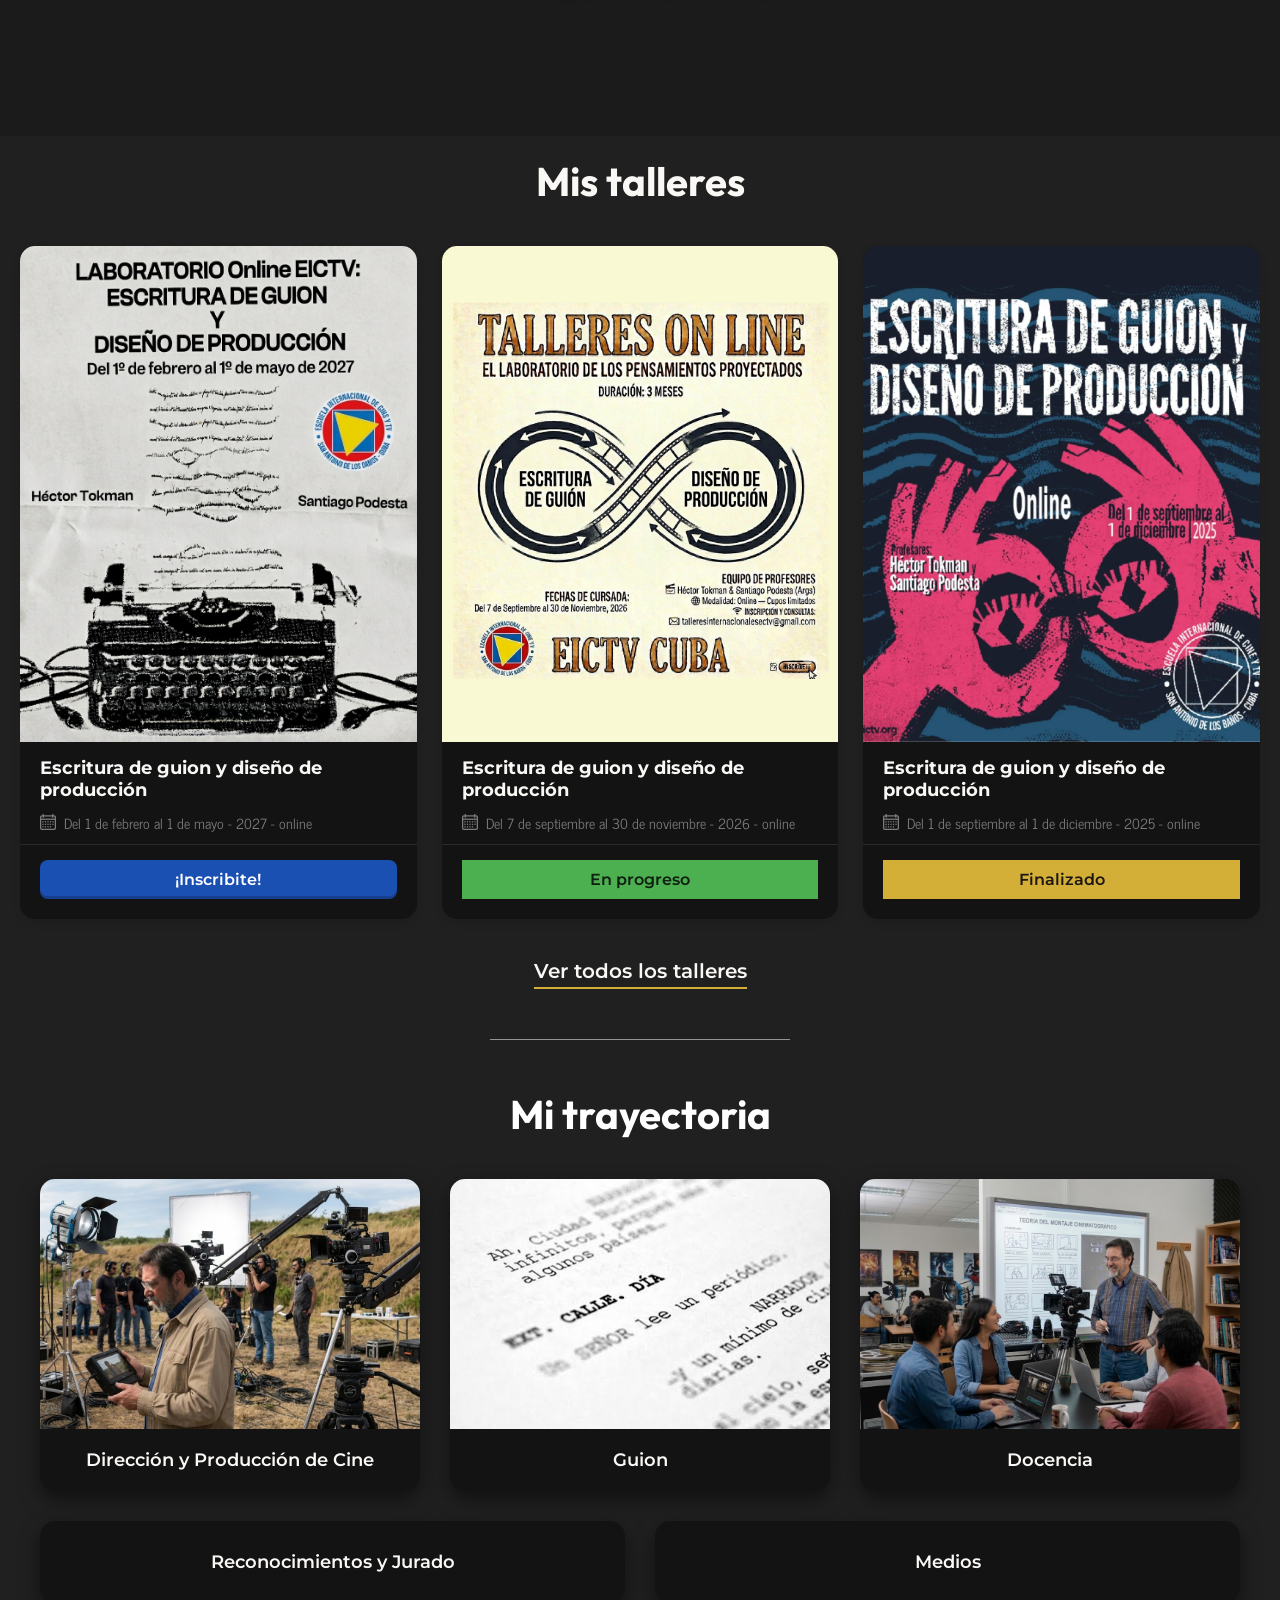
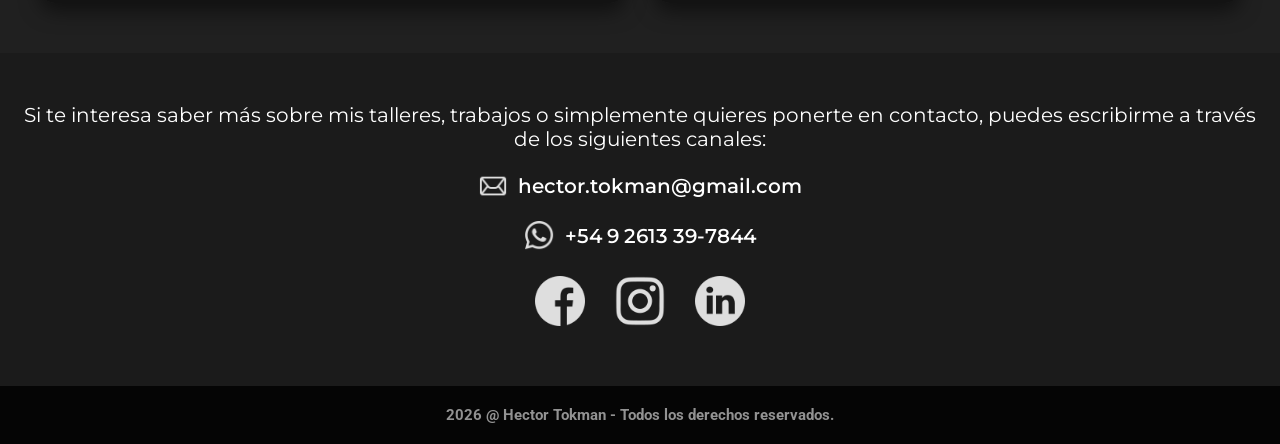
==== commit 37d84dd1: "correcciones" ====
--- a/index.html
+++ b/index.html
@@ -96,7 +96,7 @@
                     </div>
                     <div class="item edge right" data-side="2">
                         <div class="card" style="--order: 3">
-                            <img src="./images/RODAJE EL VIAJE DE EMILIO (2).jpeg" alt="Rodaje El viaje de Emilio">
+                            <img src="./images/rodajeviajedeemilio.jpeg" alt="Rodaje El viaje de Emilio">
                         </div>
                     </div>
                 </div>
@@ -153,7 +153,7 @@
             <!-- Footer de cada card segun el estado del taller:
             Finalizado:        <div class="tallerFooter"><span class="estado finalizado">Finalizado</span></div>
             En progreso:       <div class="tallerFooter"><span class="estado enProgreso">En progreso</span></div>
-            Todavia no empezo: <div class="tallerFooter"><button type="button" class="boton" data-modal="modalInscripcion">Ver más</button></div> -->
+            Todavia no empezo: <div class="tallerFooter"><button type="button" class="boton" data-modal="modalInscripcion">¡Inscribite!</button></div> -->
 
             <div class="contenedor">
                 <div class="cajaTaller">
@@ -162,7 +162,7 @@
                     <p class="fecha"><img src="./images/calendar.png" alt="Calendario"> Del 1 de febrero al 1 de mayo -
                         2027 - online</p>
                     <div class="tallerFooter">
-                        <button type="button" class="boton" data-modal="modalInscripcion">Ver más</button>
+                        <button type="button" class="boton" data-modal="modalInscripcion">¡Inscribite!</button>
                     </div>
                 </div>
 
@@ -243,7 +243,7 @@
             <div class="contenedor mitades">
                 <a href="./mistrabajos.html#reconocimientos" class="caja">
                     <div class="cajaTexto">
-                        <h3>Reconocimientos</h3>
+                        <h3>Reconocimientos y Jurado</h3>
                     </div>
                 </a>
 
--- a/styles/style.css
+++ b/styles/style.css
@@ -227,12 +227,14 @@
     border-radius: 15px;
     overflow: hidden;
     cursor: pointer;
-    transition: transform 0.3s ease;
-    box-shadow: 0 4px 8px rgba(0, 0, 0, 0.1);
+    transition: transform 0.3s ease, box-shadow 0.3s ease;
+    /* sombra marcada: sobre el fondo oscuro una sombra suave no se nota */
+    box-shadow: 0 8px 20px rgba(0, 0, 0, 0.5);
 }
 
 .caja:hover{
     transform: translateY(-15px);
+    box-shadow: 0 18px 30px rgba(0, 0, 0, 0.6);
 }
 
 .caja:hover .cajaTexto{
@@ -654,6 +656,25 @@
     gap: 10px;
 }
 
+/* Logos en un cuadrado de 2x2 (UNESCO, Transcultura, Polo Caribeño y UE) */
+.masdeuna.grilla2x2{
+    display: grid;
+    grid-template-columns: 1fr 1fr;
+    width: 300px;
+    flex-shrink: 0;
+}
+
+.grilla2x2 a{
+    display: block;
+}
+
+.grilla2x2 img{
+    display: block;
+    width: 100%;
+    aspect-ratio: 1;
+    object-fit: cover;
+}
+
 .listaTalleres{
     list-style: disc;
     padding-left: 1.8rem;
@@ -662,6 +683,13 @@
 .boxWork li{
     font-size: 1.6rem;
     font-family: "Montserrat", sans-serif;
+    line-height: 1;
+    /* separacion entre items para que no queden pegados */
+    margin-bottom: 10px;
+}
+
+.boxWork li:last-child{
+    margin-bottom: 0;
 }
 
 .boxWork::before{
@@ -944,7 +972,8 @@
     }
 
     .boxWork > a,
-    .boxWork > img{
+    .boxWork > img,
+    .masdeuna.grilla2x2{
         width: 100%;
         max-width: none;
     }
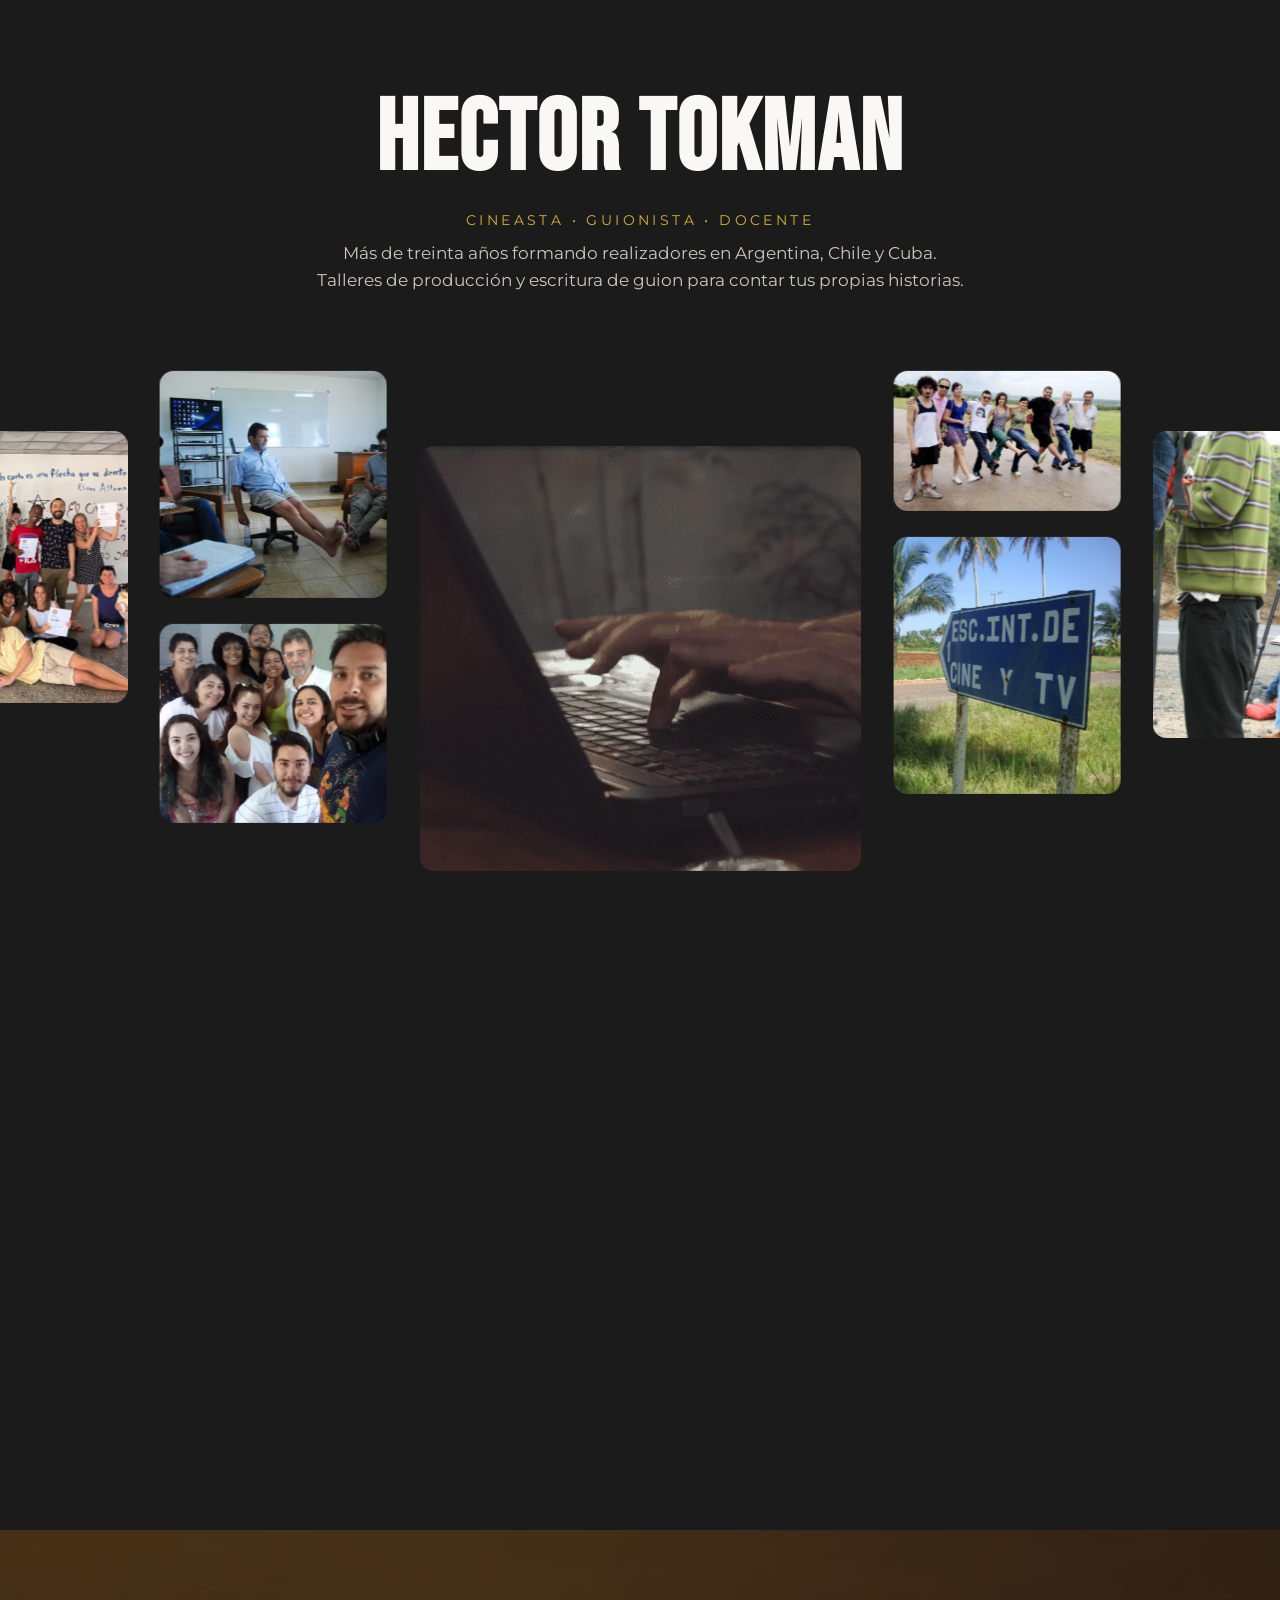
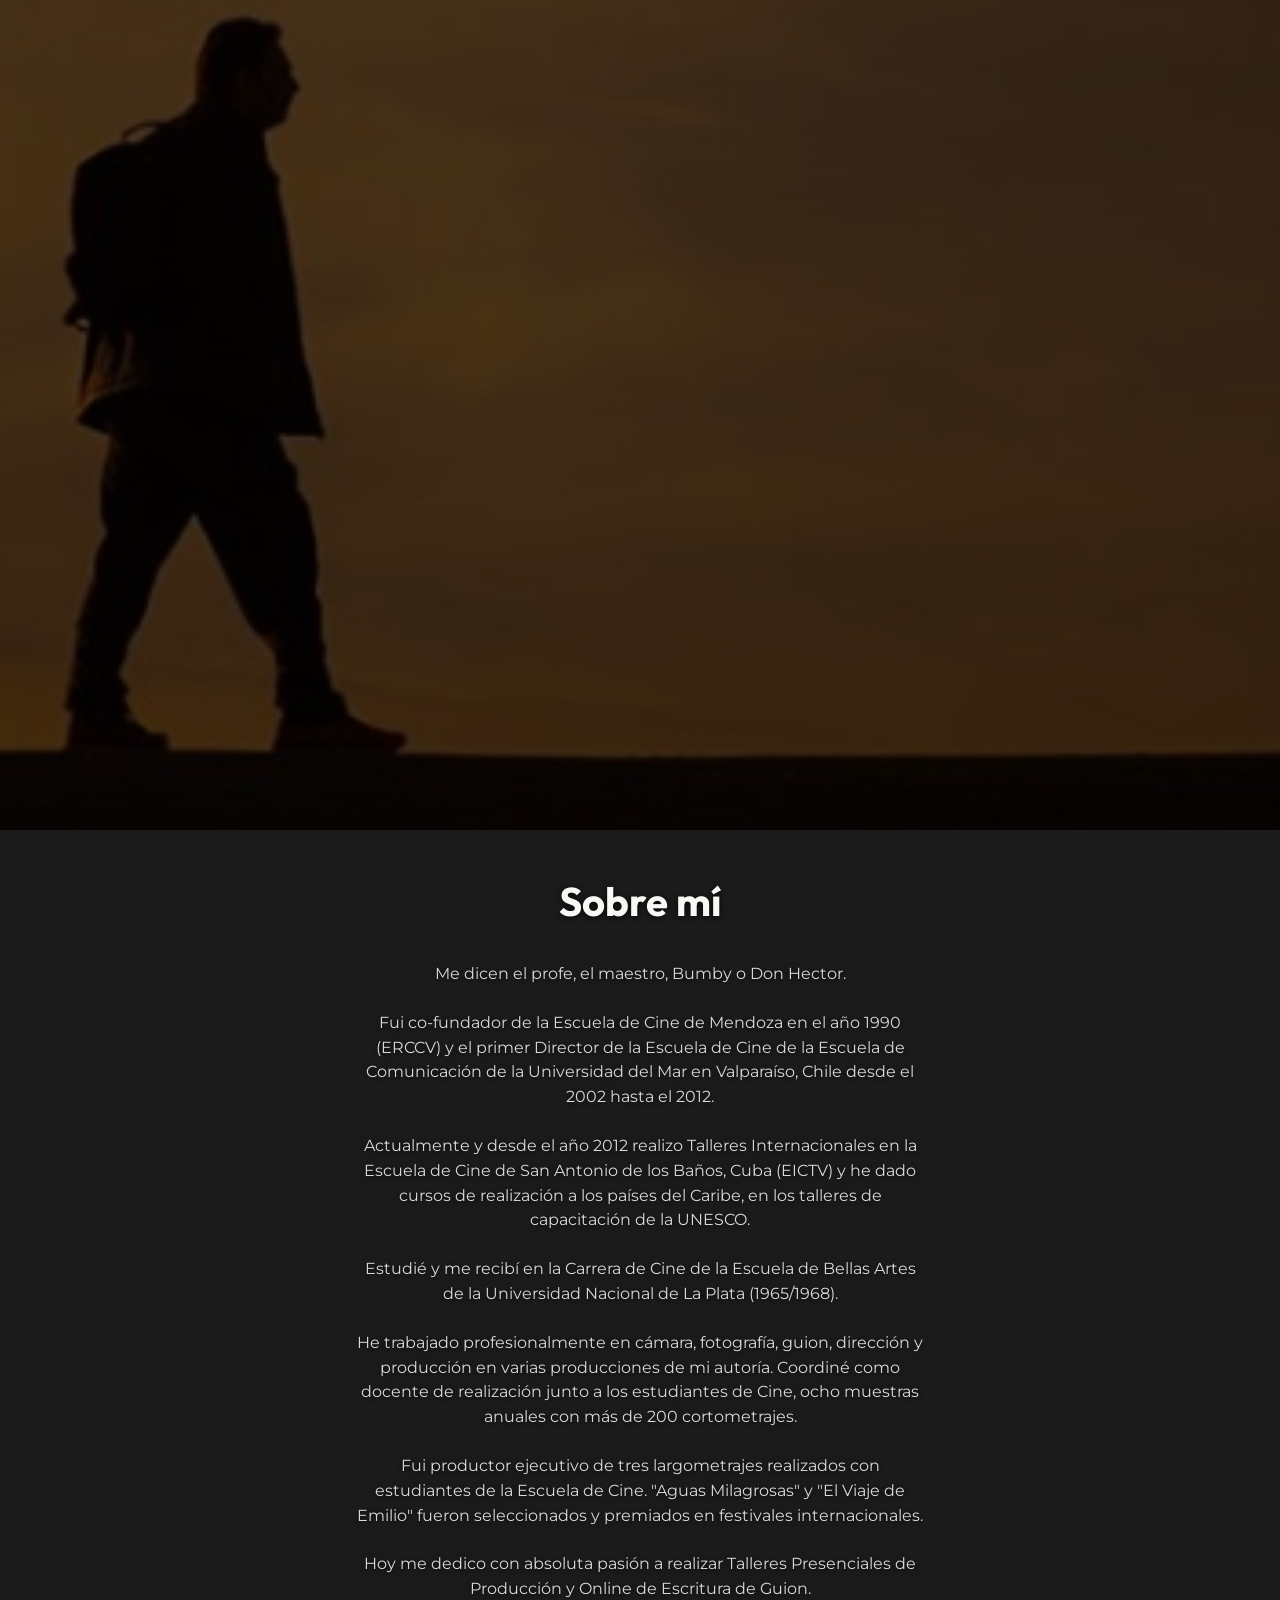
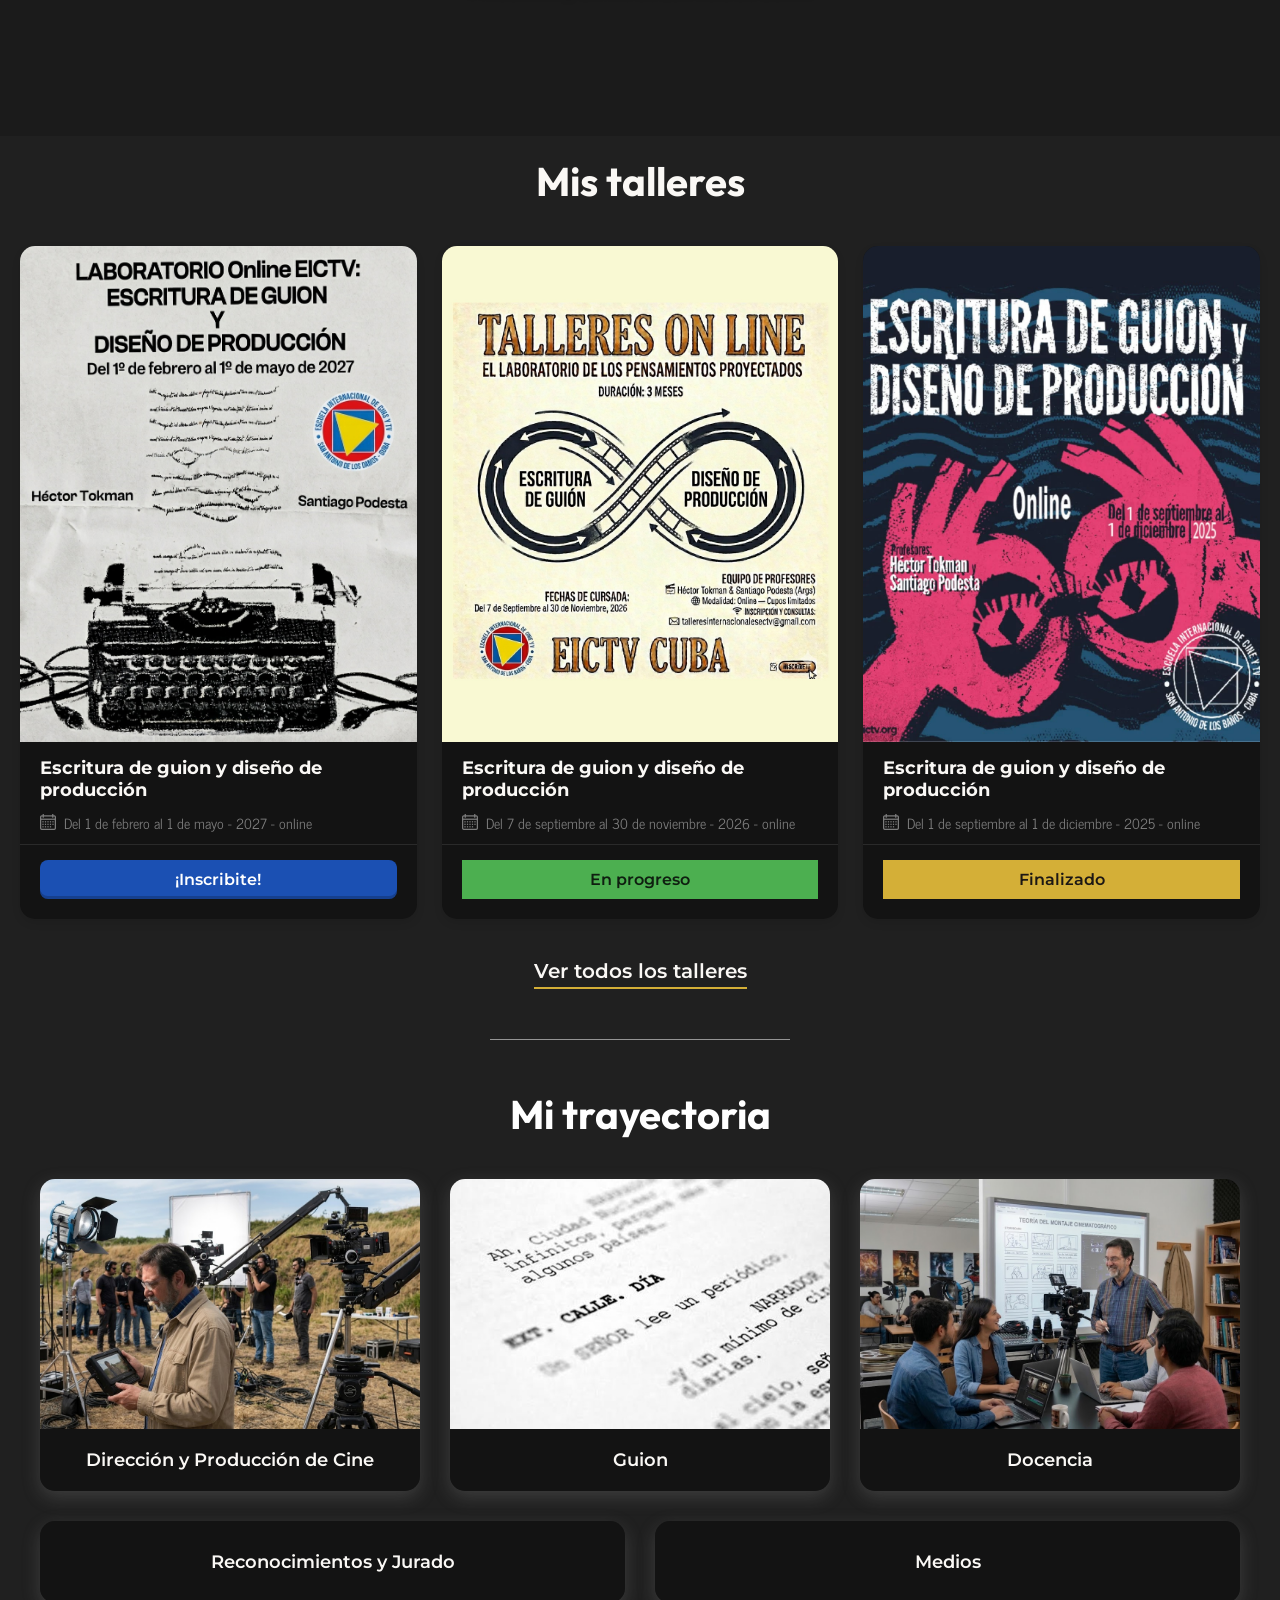
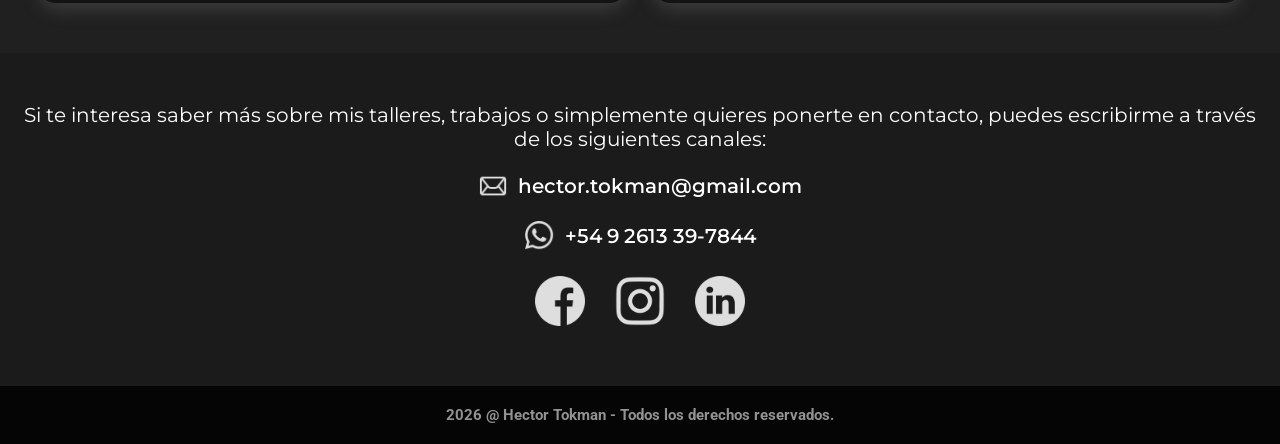
==== commit 0268d879: "correccion" ====
--- a/index.html
+++ b/index.html
@@ -188,7 +188,58 @@
                     </div>
                 </div>
             </div>
-            <a href="./mistrabajos.html#docencia" class="verTodos">Ver todos los talleres</a>
+            <button type="button" class="verTodos" data-modal="modalTalleres">Ver todos los talleres</button>
+
+            <!-- Ventana con todos los talleres dictados (la abre "Ver todos los talleres") -->
+            <dialog id="modalTalleres" class="modal modalAncho">
+                <div class="modalContenido">
+                    <button type="button" class="modalCerrar" aria-label="Cerrar">&times;</button>
+                    <h3>Talleres dictados</h3>
+
+                    <!-- Orden cronologico: el mas reciente arriba, el mas viejo abajo -->
+                    <div class="modalTaller">
+                        <h4>Universidad Agustiniana, Cine y Televisión, “Gajes del Oficio”</h4>
+                        <p class="fecha">2018 ∙ Bogotá, Colombia</p>
+                        <ul>
+                            <li>Taller de Producción de Cine de Bajo Presupuesto</li>
+                        </ul>
+                    </div>
+
+                    <div class="modalTaller">
+                        <h4>Escuela Regional Cuyo de Cine y Video (ERCCV)</h4>
+                        <p class="fecha">2014 - 2018 ∙ Mendoza, Argentina</p>
+                        <ul>
+                            <li>Talleres de Cine, Guion y Producción</li>
+                            <li>Talleres Extramuros brindados a la comunidad en los departamentos de Junín y Godoy Cruz</li>
+                        </ul>
+                    </div>
+
+                    <div class="modalTaller">
+                        <h4>Encuentro Internacional de Producción y Gestión Audiovisual</h4>
+                        <p class="fecha">Noviembre 2017 ∙ Valparaíso, Chile</p>
+                        <ul>
+                            <li>Taller de Producción de Cine de Bajo Presupuesto</li>
+                        </ul>
+                    </div>
+
+                    <div class="modalTaller">
+                        <h4>Universidad del Tolima</h4>
+                        <p class="fecha">2013 ∙ Colombia</p>
+                        <ul>
+                            <li>Taller audiovisual de Cine de Bajo Presupuesto: herramientas de producción y lenguaje audiovisual</li>
+                        </ul>
+                    </div>
+
+                    <!-- Sin fecha en el documento: va al final hasta saber el año -->
+                    <div class="modalTaller">
+                        <h4>Instituto Nacional de Cine y Artes Audiovisuales (INCAA)</h4>
+                        <p class="fecha">Argentina</p>
+                        <ul>
+                            <li>“Cómo convertir una idea en un cortometraje” ∙ La Pampa, Comodoro Rivadavia y Misiones</li>
+                        </ul>
+                    </div>
+                </div>
+            </dialog>
 
             <!-- Ventana modal de inscripcion (la abren los botones "Ver más" de talleres que no empezaron) -->
             <dialog id="modalInscripcion" class="modal">
--- a/styles/style.css
+++ b/styles/style.css
@@ -228,13 +228,13 @@
     overflow: hidden;
     cursor: pointer;
     transition: transform 0.3s ease, box-shadow 0.3s ease;
-    /* sombra marcada: sobre el fondo oscuro una sombra suave no se nota */
-    box-shadow: 0 8px 20px rgba(0, 0, 0, 0.5);
+    /* sombra gris: sobre el fondo oscuro una sombra negra no se diferencia */
+    box-shadow: 0 6px 18px rgba(150, 150, 150, 0.25);
 }
 
 .caja:hover{
     transform: translateY(-15px);
-    box-shadow: 0 18px 30px rgba(0, 0, 0, 0.6);
+    box-shadow: 0 14px 28px rgba(150, 150, 150, 0.35);
 }
 
 .caja:hover .cajaTexto{
@@ -465,14 +465,65 @@
     color: #D4AF37;
 }
 
-/* Link debajo de las cards */
+/* Ventana de todos los talleres: mas ancha, alineada a la izquierda y con scroll si no entra */
+dialog.modal.modalAncho{
+    width: min(620px, calc(100vw - 32px));
+    overflow: hidden;
+}
+
+/* el scroll va en el contenido y la X queda fija en la esquina de la ventana */
+.modalAncho .modalContenido{
+    position: static;
+    max-height: 85vh;
+    overflow-y: auto;
+    text-align: left;
+}
+
+.modalAncho .modalContenido h3{
+    text-align: center;
+    margin-bottom: 25px;
+}
+
+.modalTaller{
+    padding: 18px 0;
+    border-top: 1px solid #2a2a2a;
+}
+
+.modalTaller h4{
+    font-family: "Outfit", sans-serif;
+    font-size: 2rem;
+    color: #D4AF37;
+    margin-bottom: 4px;
+}
+
+.modalTaller .fecha{
+    font-size: 1.4rem;
+    margin-bottom: 10px;
+}
+
+.modalTaller ul{
+    list-style: disc;
+    padding-left: 2rem;
+}
+
+.modalTaller li{
+    font-size: 1.5rem;
+    line-height: 1.5;
+    margin-bottom: 6px;
+}
+
+/* Boton debajo de las cards: se ve como link subrayado y abre la ventana de talleres */
 .verTodos{
     margin-top: 40px;
+    font-family: inherit;
     font-size: 2rem;
     font-weight: 600;
     color: #FAF8F5;
+    background: none;
+    border: none;
     border-bottom: 2px solid #D4AF37;
-    padding-bottom: 4px;
+    padding: 0 0 4px;
+    cursor: pointer;
     transition: color 0.3s ease;
 }
 
@@ -639,6 +690,21 @@
     margin-bottom: 30px;
 }
 
+/* Subtitulos que agrupan los guiones (Guiones propios, Por encargo, Co-guionista, Asesorias) */
+.subtituloGuion{
+    font-family: "Outfit", sans-serif;
+    font-size: 3.4rem;
+    color: #D4AF37;
+    margin: 60px 0 30px;
+    padding-bottom: 10px;
+    border-bottom: 1px solid #3a3a3a;
+}
+
+/* La linea de tiempo se corta al final de cada grupo, antes del subtitulo siguiente */
+.boxWork:has(+ .subtituloGuion)::after{
+    display: none;
+}
+
 
 .boxWork{
     position: relative;
@@ -750,6 +816,18 @@
     color: #FAF8F5;
     font-size: 3rem;
     font-family: "Outfit", sans-serif;
+}
+
+/* Titulos que son links (ej: Reconocimientos): subrayados para que se note que se pueden tocar */
+.boxWork a h3{
+    text-decoration: underline;
+    text-decoration-thickness: 2px;
+    text-underline-offset: 6px;
+    transition: color 0.3s ease;
+}
+
+.boxWork a:hover h3{
+    color: #D4AF37;
 }
 
 @keyframes fadeIn{
@@ -989,6 +1067,11 @@
         font-size: 2.2rem;
     }
 
+    .subtituloGuion{
+        font-size: 2.6rem;
+        margin-top: 40px;
+    }
+
     .trabajo-seccion p{
         font-size: 1.6rem;
     }
